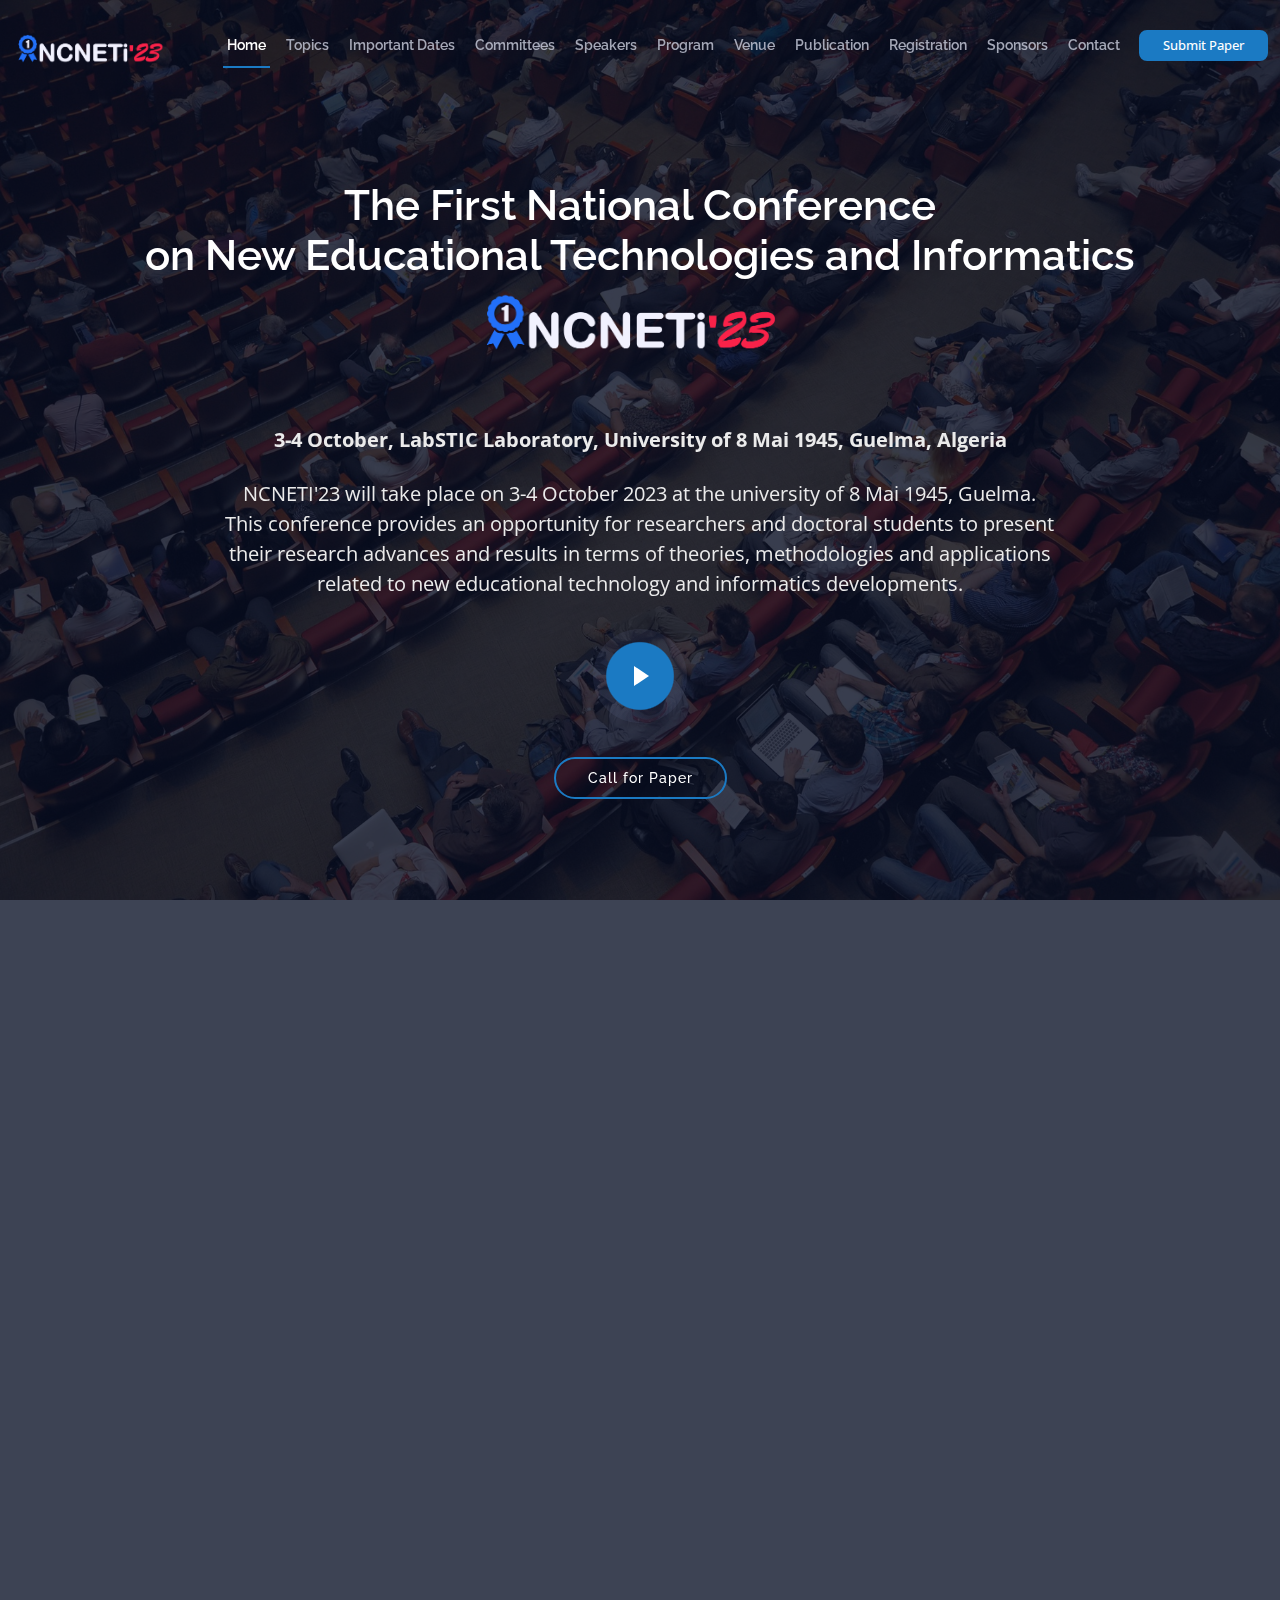
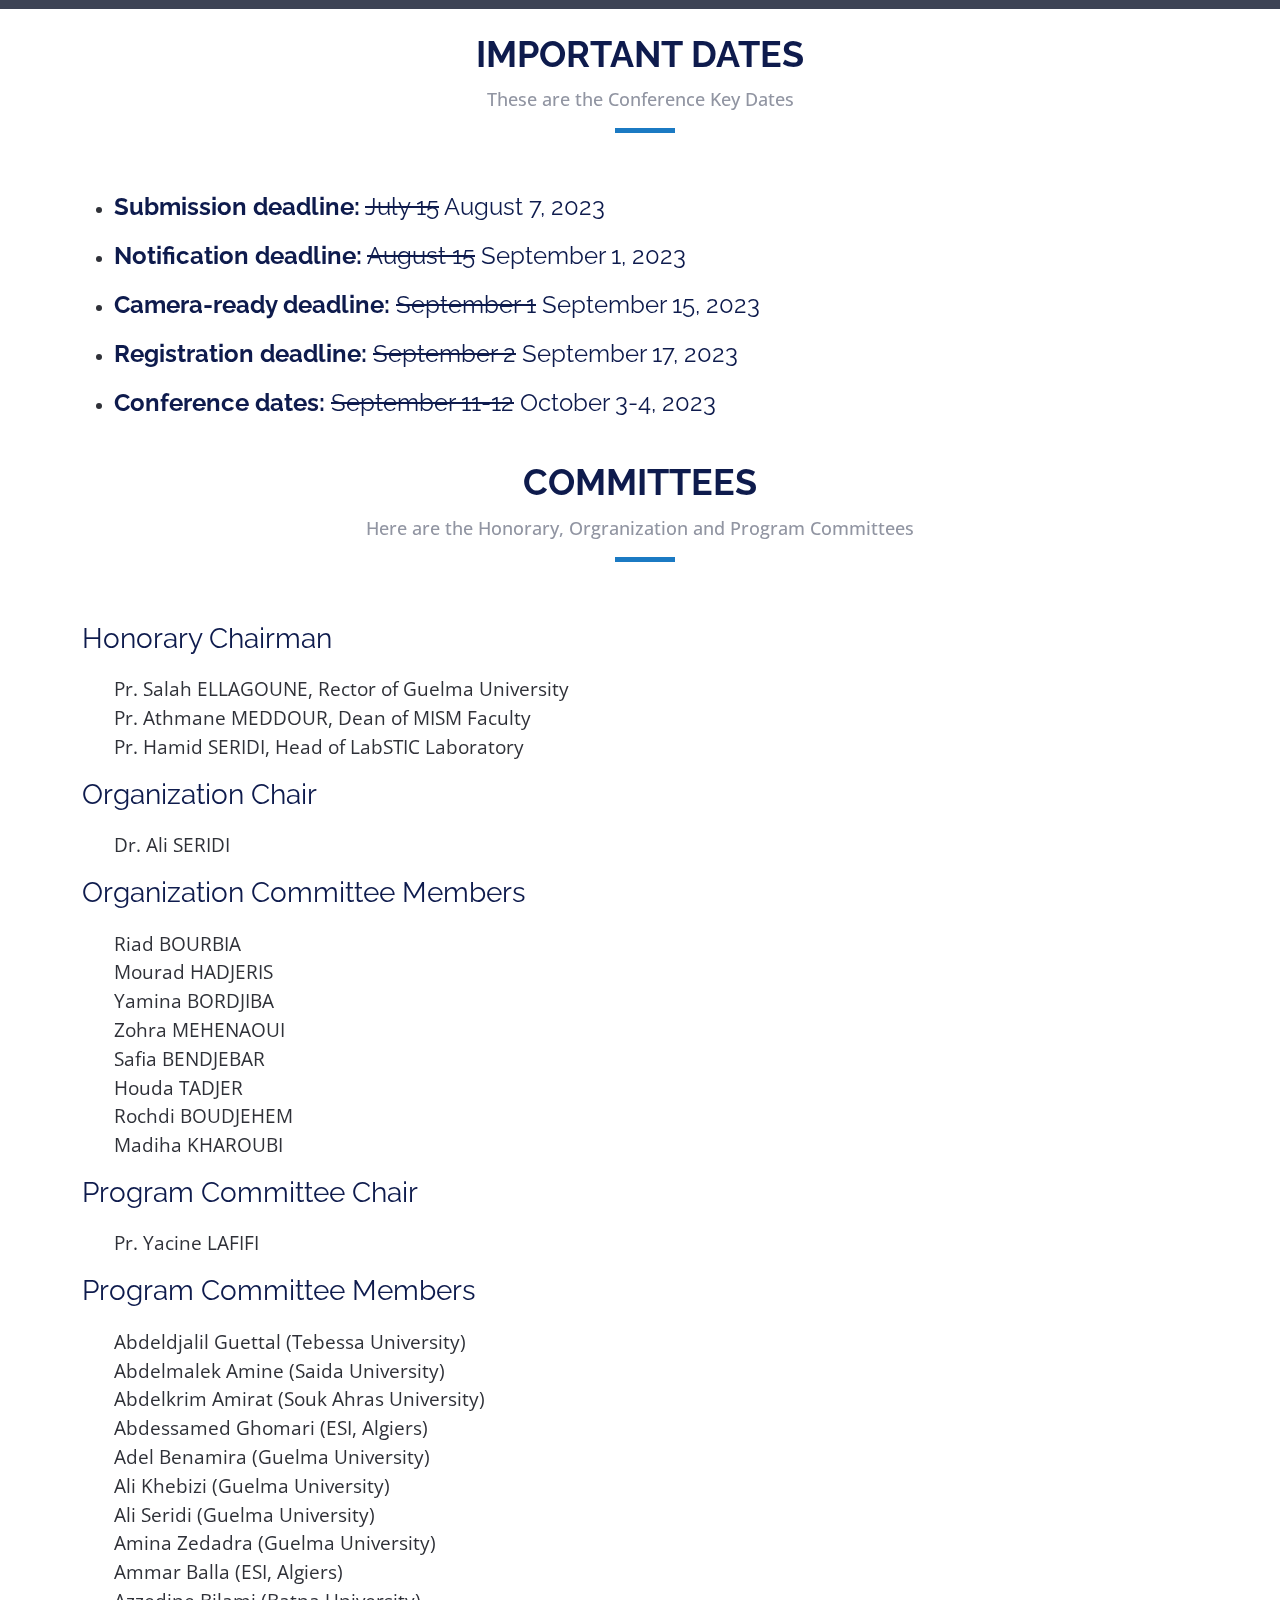
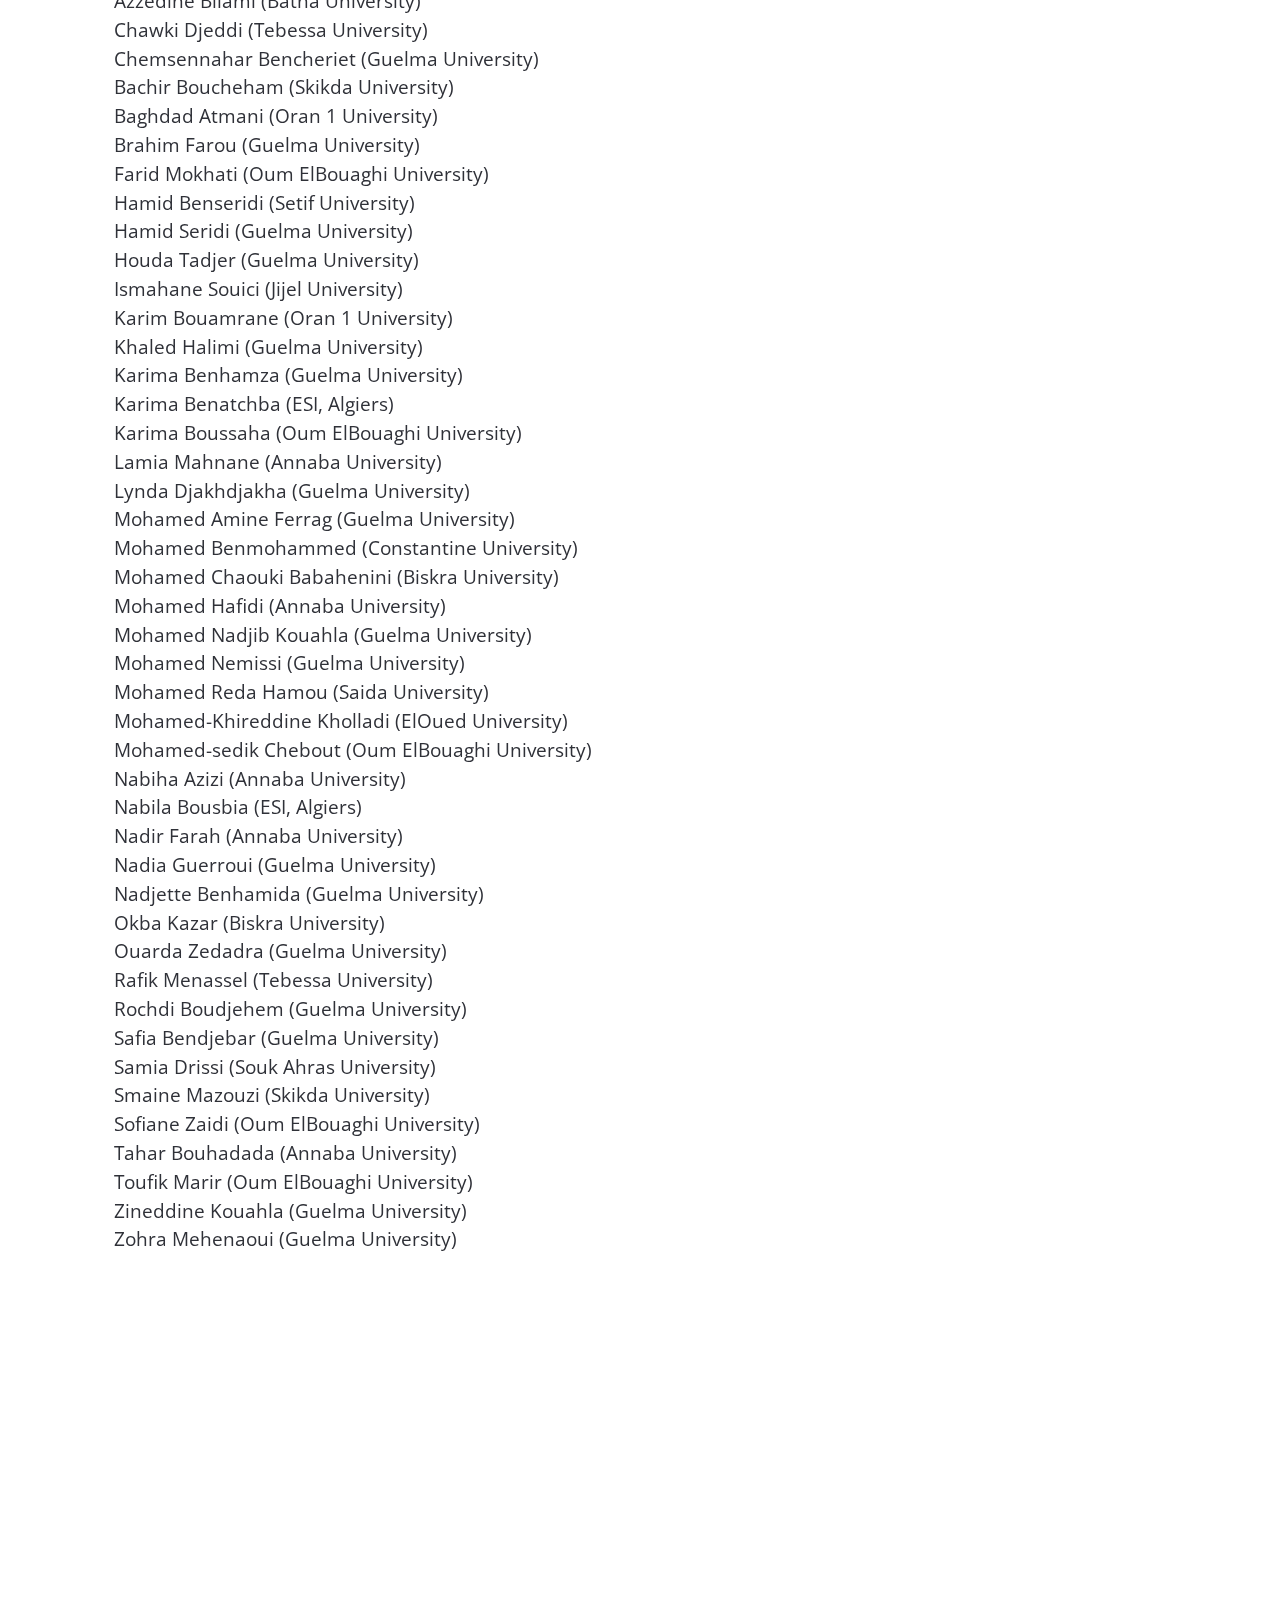
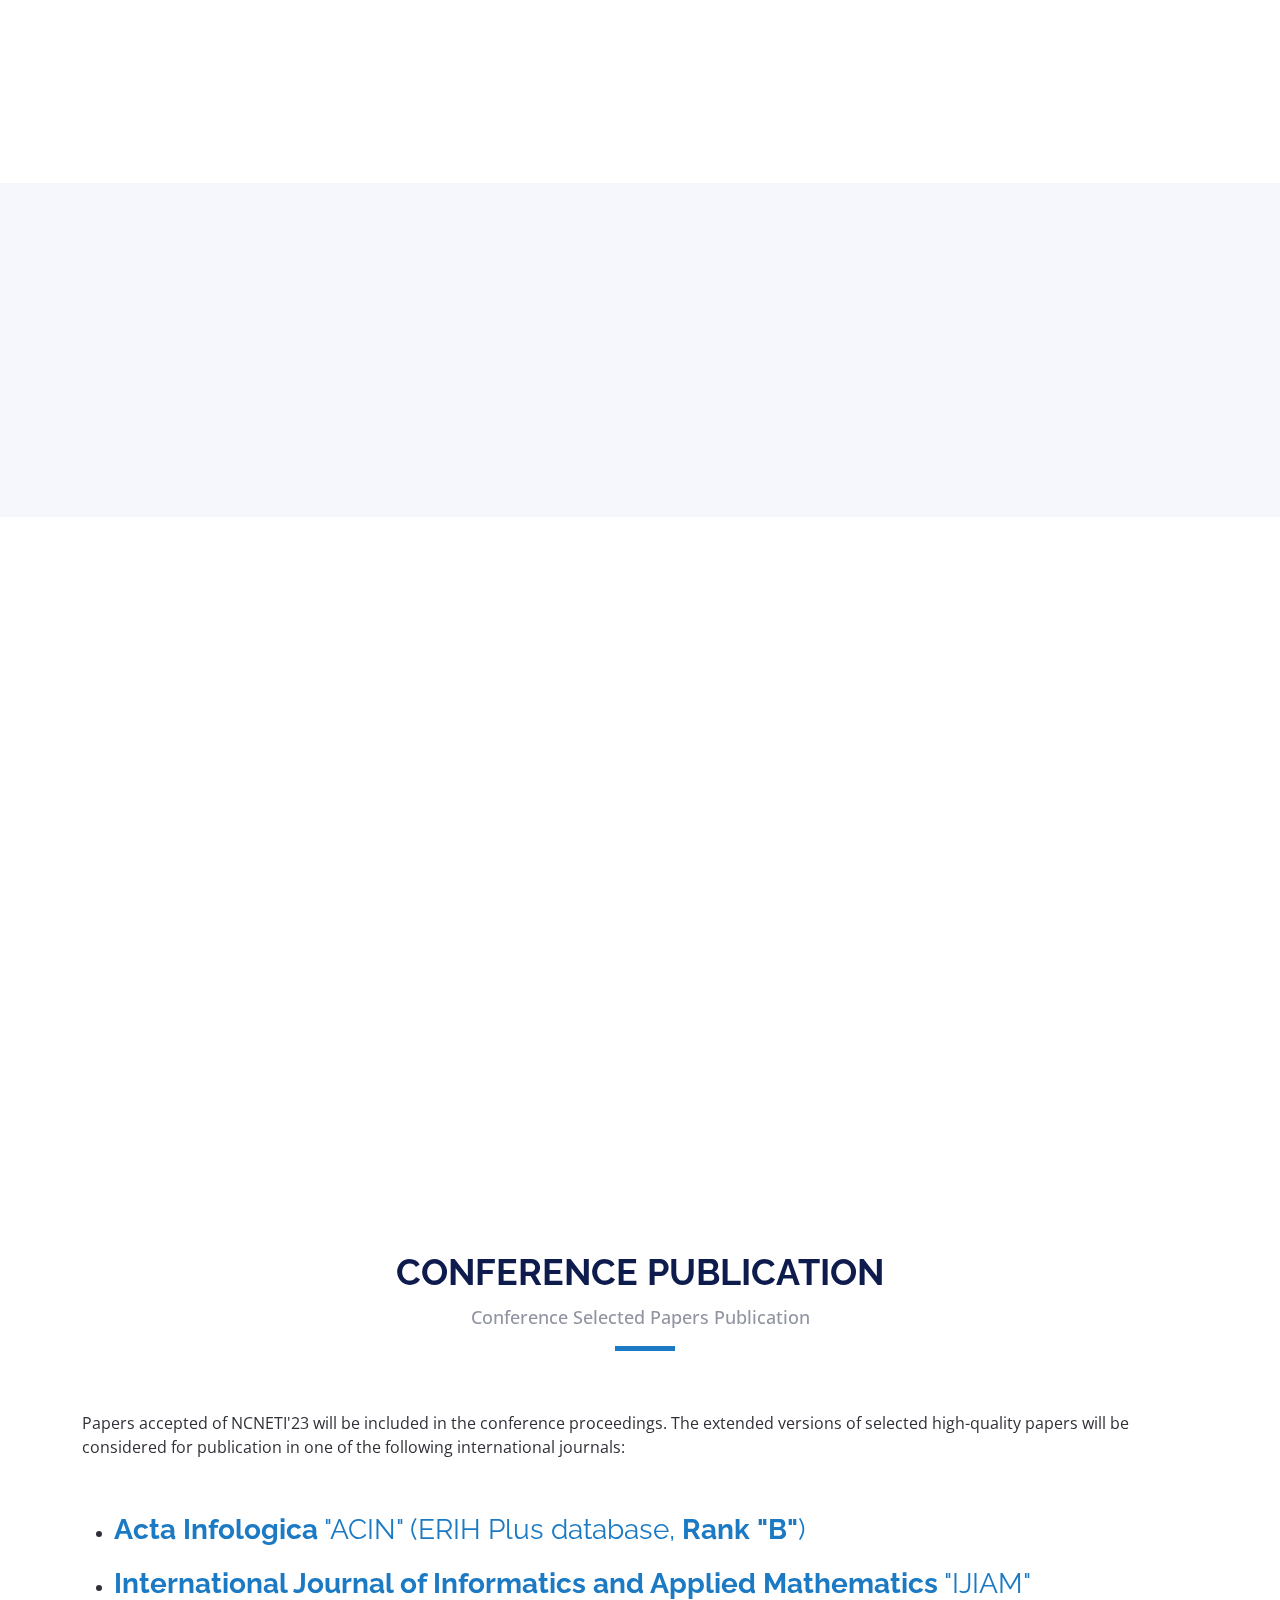
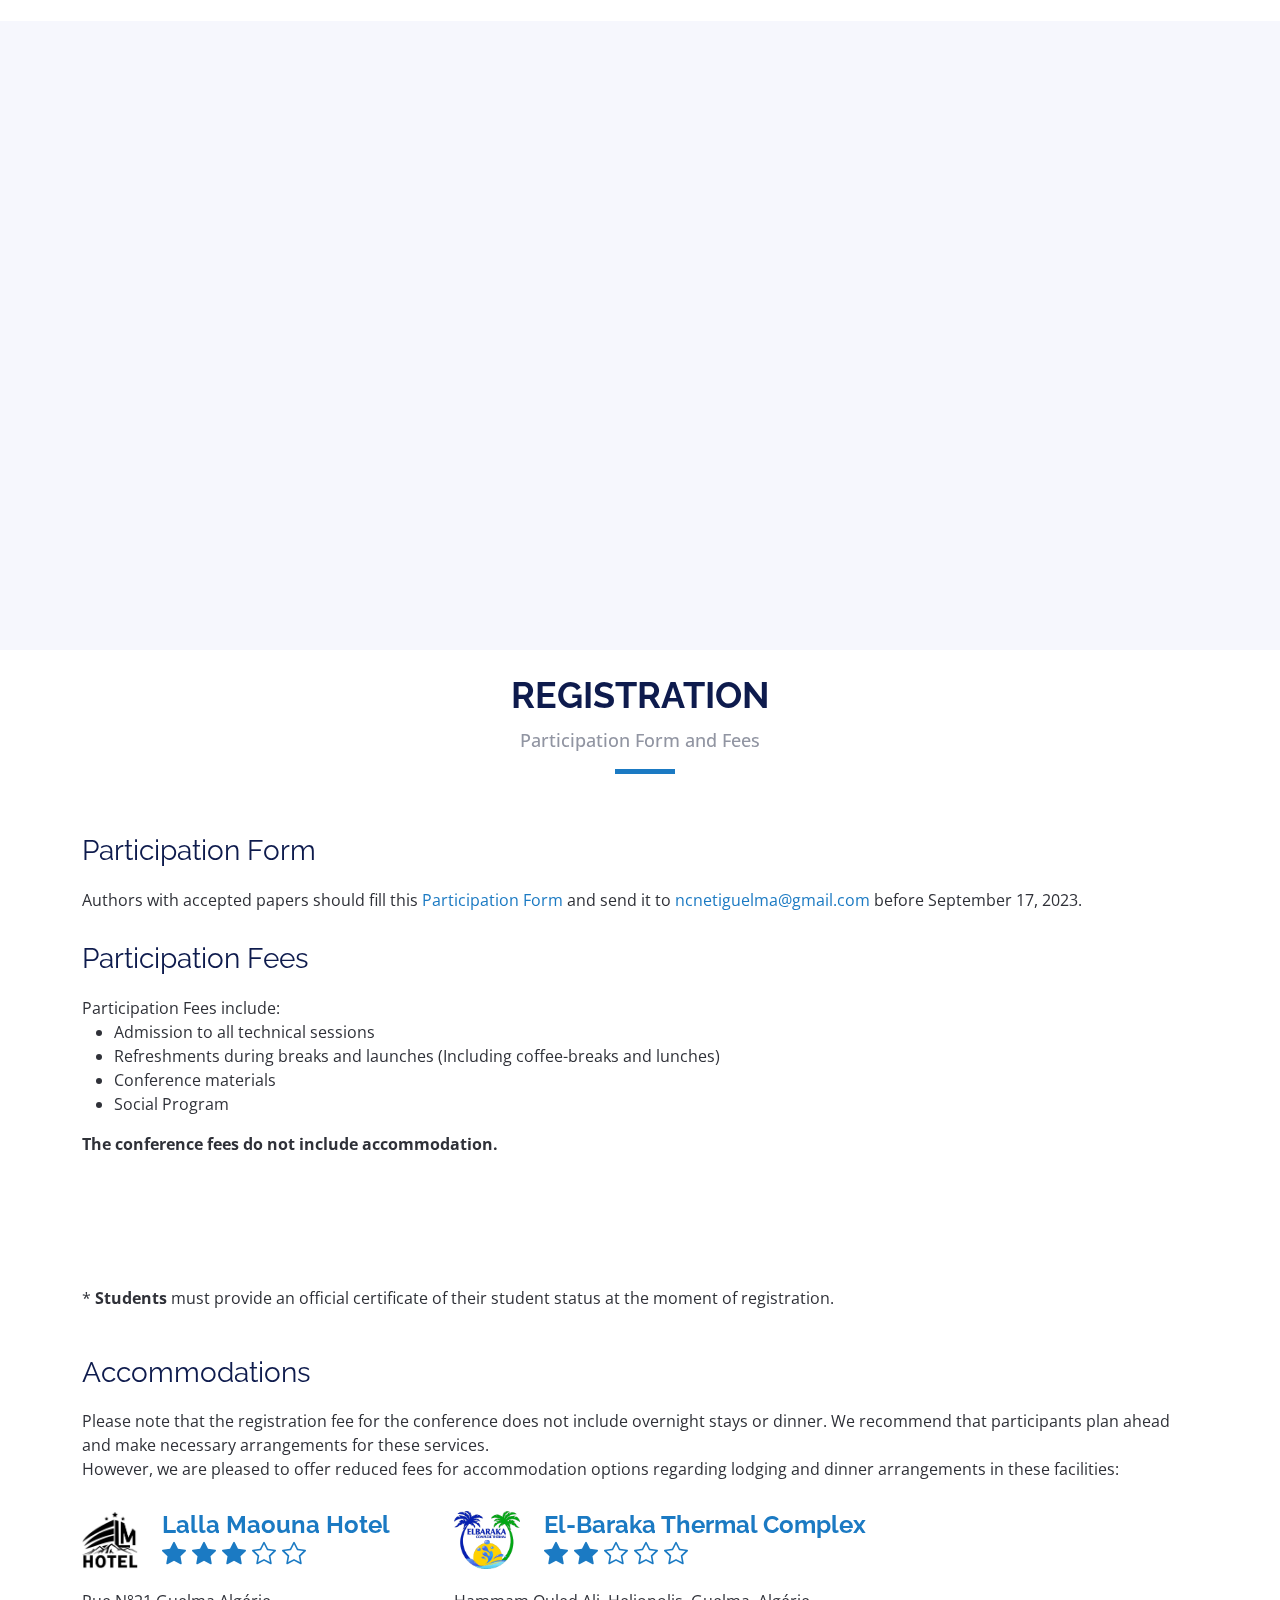
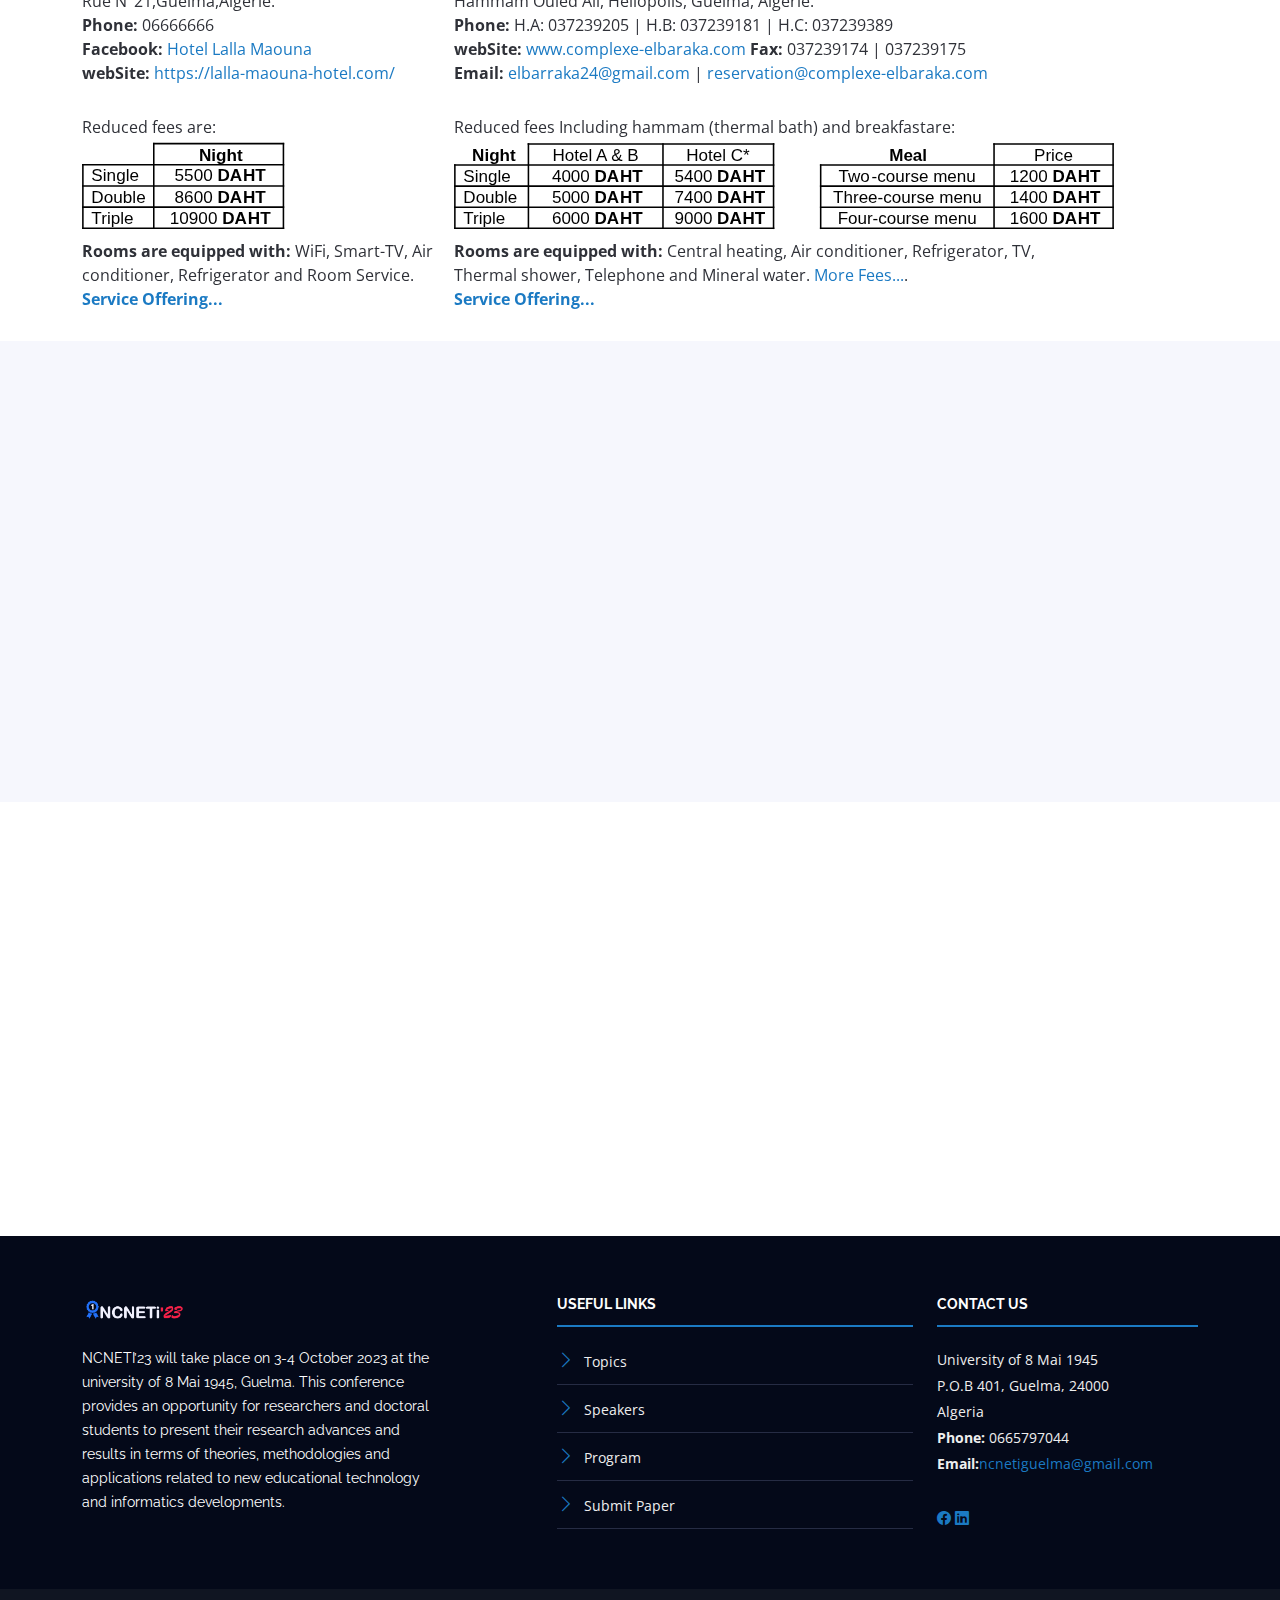
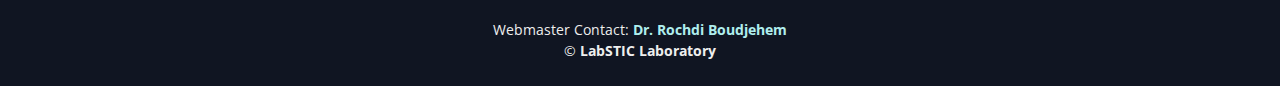
==== index.html @ 6ae30cdb "prog" ====
<!DOCTYPE html>
<html lang="en">

    <head>
        <meta charset="utf-8">
        <meta content="width=device-width, initial-scale=1.0" name="viewport">

        <title> LabSTIC- The 1st NCNETI'23</title>
        <meta content="" name="description">
        <meta content="" name="keywords">


        <!-- Favicons used-->
        <link href="assets/img/favicon.ico" rel="icon">
        <link href="assets/img/apple-touch-icon.png" rel="apple-touch-icon">

        <!-- Google Fonts -->
        <link
            href="https://fonts.googleapis.com/css?family=Open+Sans:300,300i,400,400i,700,700i|Raleway:300,400,500,700,800"
            rel="stylesheet">

        <!-- Vendor CSS Files -->
        <link href="assets/vendor/aos/aos.css" rel="stylesheet">
        <link href="assets/vendor/bootstrap/css/bootstrap.min.css" rel="stylesheet">
        <link href="assets/vendor/bootstrap-icons/bootstrap-icons.css" rel="stylesheet">
        <link href="assets/vendor/glightbox/css/glightbox.min.css" rel="stylesheet">
        <link href="assets/vendor/swiper/swiper-bundle.min.css" rel="stylesheet">

        <!-- Template Main CSS File -->
        <link href="assets/css/style.css" rel="stylesheet">

        <!-- =======================================================
  * Template Name: TheEvent- v4.10.0
  * Template URL: https://bootstrapmade.com/theevent-conference-event-bootstrap-template/
  * Author: Dr. Rochdi Boudjehem
  * License: https://bootstrapmade.com/license/
  ======================================================== -->
        <script type="text/javascript"
            src="https://me.kis.v2.scr.kaspersky-labs.com/FD126C42-EBFA-4E12-B309-BB3FDD723AC1/main.js?attr=EtExOuROxduHrYAdUSsjmLoKSc7_EjMmyinBivd1ph0JRL5ikK02iFBvrubHEUkPr_TCeHKGzrnXbewnpqB2Yg"
            charset="UTF-8"></script>
        <link rel="stylesheet" crossorigin="anonymous"
            href="https://me.kis.v2.scr.kaspersky-labs.com/E3E8934C-235A-4B0E-825A-35A08381A191/abn/main.css?attr=aHR0cHM6Ly9yb2NoZGlib3VkamVoZW0uZ2l0aHViLmlvLw" />
    </head>

    <body>

        <!-- ======= Header ======= -->
        <header id="header" class="d-flex align-items-center ">
            <div class="container-fluid container-xxl d-flex align-items-center">

                <div id="logo" class="me-auto">
                    <!-- Uncomment below if you prefer to use a text logo -->
                    <!-- <h1><a href="index.html">The<span>Event</span></a></h1>-->
                    <a href="index.html" class="scrollto"><img src="assets/img/logo.png" alt="" title=""></a>
                </div>

                <nav id="navbar" class="navbar order-last order-lg-0">
                    <ul>
                        <li><a class="nav-link scrollto active" href="#hero">Home</a></li>
                        <li><a class="nav-link scrollto" href="#about">Topics</a></li>
                        <li><a class="nav-link scrollto" href="#dates">Important Dates</a></li>
                        <li><a class="nav-link scrollto" href="#committees">Committees</a></li>
                        <li><a class="nav-link scrollto" href="#speakers">Speakers</a></li>
                        <li><a class="nav-link scrollto" href="#schedule">Program</a></li>
                        <li><a class="nav-link scrollto" href="#venue">Venue</a></li>
                        <li><a class="nav-link scrollto" href="#publication">Publication</a></li>
                        <li><a class="nav-link scrollto" href="#fees">Registration</a></li>
                        <!-- <li><a class="nav-link scrollto" href="#hotels">Hotels</a></li> -->
                        <!-- <li><a class="nav-link scrollto" href="#gallery">Gallery</a></li> -->
                        <li><a class="nav-link scrollto" href="#supporters">Sponsors</a></li>
                        <!-- <li class="dropdown"><a href="#"><span>Drop Down</span> <i class="bi bi-chevron-down"></i></a>
          <ul>
            <li><a href="#">Drop Down 1</a></li>
            <li class="dropdown"><a href="#"><span>Deep Drop Down</span> <i class="bi bi-chevron-right"></i></a>
              <ul>
                <li><a href="#">Deep Drop Down 1</a></li>
                <li><a href="#">Deep Drop Down 2</a></li>
                <li><a href="#">Deep Drop Down 3</a></li>
                <li><a href="#">Deep Drop Down 4</a></li>
                <li><a href="#">Deep Drop Down 5</a></li>
              </ul>
            </li>
            <li><a href="#">Drop Down 2</a></li>
            <li><a href="#">Drop Down 3</a></li>
            <li><a href="#">Drop Down 4</a></li>
          </ul>
        </li> -->
                        <li><a class="nav-link scrollto" href="#contact">Contact</a></li>
                    </ul>
                    <i class="bi bi-list mobile-nav-toggle"></i>
                </nav><!-- .navbar -->
                <a class="buy-tickets scrollto" href="#buy-tickets">
                    <!-- <a class="buy-tickets scrollto" href="https://cmt3.research.microsoft.com/NCNETI2023/Submission/Index"> -->
                    Submit Paper</a>

            </div>
        </header><!-- End Header -->

        <!-- ======= Hero Section ======= -->
        <section id="hero">
            <div class="hero-container" data-aos="zoom-in" data-aos-delay="100">
                <h1 class="mb-4 pb-0">The First National Conference <br>on New Educational Technologies and
                    Informatics<br> <img src="./assets/img/logo.png" alt="NCNETI23" style="max-height: 120px;"> </h1>
                <!-- <h1 class="mb-4 pb-0">The 1ST <span>N</span>ational <span>C</span>onference <br>on <span>N</span>ew
                    <span>E</span>ducational <span>T</span>echnologies and
                    <span>I</span>nformatics<br><span>NCNETI'23</span>
                </h1> -->
                <p class="mb-4 pb-0">3-4 October, LabSTIC Laboratory, University of 8 Mai 1945, Guelma, Algeria</p>
                <div class="col-lg-8">
                    <p style="font-weight: normal;">NCNETI'23 will take place on 3-4 October 2023 at the university
                        of 8 Mai 1945, Guelma. This conference provides an
                        opportunity for researchers and doctoral students to present their research advances and results
                        in terms of theories,
                        methodologies and applications related to new educational technology and informatics
                        developments.</p>
                </div>
                <a href="https://www.youtube.com/watch?v=MOmqJjmBWRc" class="glightbox play-btn mb-4"></a>
                <a href="./assets/pdf/NCNETI23_CallForPaper.pdf" class="about-btn scrollto">Call for Paper</a>
            </div>
        </section><!-- End Hero Section -->

        <main id="main">

            <!-- ======= About Section ======= -->
            <section id="about">
                <div class="container" data-aos="fade-up">
                    <div class="section-header">
                        <h2>TOPICS</h2>
                        <p>Topics of interest include, but are not limited to:</p>
                    </div>
                    <div class="row">
                        <div class="col-lg-6">
                            <ul>
                                <li>Educational technology</li>
                                <li>Machine learning &amp; Big Data in education</li>
                                <li>Virtual and augmented reality in education</li>
                                <li>Internet of Things (IoT) and its use in education</li>
                                <li>E-learning, mobile learning and Intelligent tutoring systems</li>
                                <li>Tendencies in the Field of Education Communication and its Technology</li>
                                <li>Smart learning environments</li>
                                <li>Artificial Intelligence &amp; its application</li>
                                <li>Web Intelligence application</li>
                                <li>Computer Networks, Mobility and Pervasive Systems</li>
                                <li>Social and Green Computing</li>
                            </ul>
                            </p>
                        </div>
                        <div class="col-lg-6">
                            <ul>
                                <li>Intelligent and Decision Support Systems</li>
                                <li>Big Data Analytics and Applications</li>
                                <li>Computer Vision &amp; Pattern</li>
                                <li>E-Government and E-business</li>
                                <li>Software Systems, Architectures, Applications and Tools</li>
                                <li>Multimedia Systems and Applications</li>
                                <li>Human-Computer Interaction</li>
                                <li>Health Informatics</li>
                                <li>IT for agriculture, tourism and natural resource management</li>
                                <li>IT for Renewable Energy and Sustainable Development</li>
                            </ul>
                            </p>
                        </div>
                        <div class="col-lg-12 ">
                            <ul style="direction: rtl;">
                                <li>كما نرحب بكل المشاركات باللغة العربية والخاصة بتطبيقات الاعلام الالي في ميادين
                                    اللسانيات، اللغات، المحاسبة ، الاعلام والاتصال وغيرها...
                                </li>
                            </ul>
                            </p>
                        </div>
                        <!-- <div class="col-lg-2">
                            <h2>Where</h2>
                            <p>
                                LabSTIC Laboratory:<br>
                                University 8 Mai 1945,<br>
                                Guelma, Algeria.
                            </p>
                        </div>
                        <div class="col-lg-2">
                            <h2>When</h2>
                            <p>Monday to Wednesday<br>3-4 October</p>
                        </div> -->

                    </div>
                </div>
            </section><!-- End About Section -->

            <!-- ======= Important Dates Section ======= -->
            <section id="dates" class="d-flex justify-content-center pt-4">

                <div class="container aos-init aos-animate" data-aos="fade-up">
                    <div class="section-header">
                        <h2>Important Dates</h2>
                        <p>These are the Conference Key Dates </p>
                    </div>
                    <div class="col-lg-10">
                        <ul>
                            <li>
                                <h4><b>Submission deadline:</b> <del>July 15</del> August 7, 2023</h4>
                            </li>
                            <li>
                                <h4><b>Notification deadline:</b> <del>August 15</del> September 1, 2023</h4>
                            </li>
                            <li>
                                <h4><b>Camera-ready deadline:</b> <del>September 1</del> September 15, 2023</h4>
                            </li>
                            <li>
                                <h4><b>Registration deadline:</b> <del>September 2</del> September 17, 2023</h4>
                            </li>
                            <li>
                                <h4><b>Conference dates:</b> <del>September 11-12</del> October 3-4, 2023</h4>
                            </li>
                        </ul>
                    </div>
                </div>

            </section><!-- End Important Dates Section -->

            <!-- ======= Committees Section ======= -->
            <section id="committees" class="d-flex justify-content-center  pt-4">

                <div class="container aos-init aos-animate" data-aos="fade-up">
                    <div class="section-header">
                        <h2>Committees</h2>
                        <p>Here are the Honorary, Orgranization and Program Committees</p>
                    </div>
                    <div class="col-lg-8">
                        <h3>Honorary Chairman</h3>
                        <ul>
                            <li>Pr. Salah ELLAGOUNE, Rector of Guelma University</li>
                            <li>Pr. Athmane MEDDOUR, Dean of MISM Faculty</li>
                            <li>Pr. Hamid SERIDI, Head of LabSTIC Laboratory</li>
                        </ul>
                        <h3>Organization Chair</h3>
                        <ul>
                            <li>Dr. Ali SERIDI</li>
                        </ul>
                        <h3>Organization Committee Members</h3>
                        <ul>
                            <li>Riad BOURBIA</li>
                            <li>Mourad HADJERIS</li>
                            <li>Yamina BORDJIBA</li>
                            <li>Zohra MEHENAOUI</li>
                            <li>Safia BENDJEBAR</li>
                            <li>Houda TADJER</li>
                            <li>Rochdi BOUDJEHEM</li>
                            <li>Madiha KHAROUBI</li>
                        </ul>
                        <h3>Program Committee Chair</h3>
                        <ul>
                            <li>Pr. Yacine LAFIFI</li>
                        </ul>
                        <h3>Program Committee Members</h3>
                        <ul>
                            <li>Abdeldjalil Guettal (Tebessa University)</li>
                            <li>Abdelmalek Amine (Saida University)</li>
                            <li>Abdelkrim Amirat (Souk Ahras University)</li>
                            <li>Abdessamed Ghomari (ESI, Algiers)</li>
                            <li>Adel Benamira (Guelma University)</li>
                            <li>Ali Khebizi (Guelma University)</li>
                            <li>Ali Seridi (Guelma University)</li>
                            <li>Amina Zedadra (Guelma University)</li>
                            <li>Ammar Balla (ESI, Algiers)</li>
                            <li>Azzedine Bilami (Batna University)</li>
                            <li>Chawki Djeddi (Tebessa University)</li>
                            <li>Chemsennahar Bencheriet (Guelma University)</li>
                            <li>Bachir Boucheham (Skikda University)</li>
                            <li>Baghdad Atmani (Oran 1 University)</li>
                            <li>Brahim Farou (Guelma University)</li>
                            <li>Farid Mokhati (Oum ElBouaghi University)</li>
                            <li>Hamid Benseridi (Setif University)</li>
                            <li>Hamid Seridi (Guelma University)</li>
                            <li>Houda Tadjer (Guelma University)</li>
                            <li>Ismahane Souici (Jijel University)</li>
                            <li>Karim Bouamrane (Oran 1 University)</li>
                            <li>Khaled Halimi (Guelma University)</li>
                            <li>Karima Benhamza (Guelma University)</li>
                            <li>Karima Benatchba (ESI, Algiers)</li>
                            <li>Karima Boussaha (Oum ElBouaghi University)</li>
                            <li>Lamia Mahnane (Annaba University)</li>
                            <li>Lynda Djakhdjakha (Guelma University)</li>
                            <li>Mohamed Amine Ferrag (Guelma University)</li>
                            <li>Mohamed Benmohammed (Constantine University)</li>
                            <li>Mohamed Chaouki Babahenini (Biskra University)</li>
                            <li>Mohamed Hafidi (Annaba University)</li>
                            <li>Mohamed Nadjib Kouahla (Guelma University)</li>
                            <li>Mohamed Nemissi (Guelma University)</li>
                            <li>Mohamed Reda Hamou (Saida University)</li>
                            <li>Mohamed-Khireddine Kholladi (ElOued University)</li>
                            <li>Mohamed-sedik Chebout (Oum ElBouaghi University)</li>
                            <li>Nabiha Azizi (Annaba University)</li>
                            <li>Nabila Bousbia (ESI, Algiers)</li>
                            <li>Nadir Farah (Annaba University)</li>
                            <li>Nadia Guerroui (Guelma University)</li>
                            <li>Nadjette Benhamida (Guelma University)</li>
                            <li>Okba Kazar (Biskra University)</li>
                            <li>Ouarda Zedadra (Guelma University)</li>
                            <li>Rafik Menassel (Tebessa University)</li>
                            <li>Rochdi Boudjehem (Guelma University)</li>
                            <li>Safia Bendjebar (Guelma University)</li>
                            <li>Samia Drissi (Souk Ahras University)</li>
                            <li>Smaine Mazouzi (Skikda University)</li>
                            <li>Sofiane Zaidi (Oum ElBouaghi University)</li>
                            <li>Tahar Bouhadada (Annaba University)</li>
                            <li>Toufik Marir (Oum ElBouaghi University)</li>
                            <!-- <li>Yacine Lafifi (Guelma University)</li> -->
                            <li>Zineddine Kouahla (Guelma University)</li>
                            <li>Zohra Mehenaoui (Guelma University)</li>
                        </ul>
                    </div>

                </div>


                </div>

            </section><!-- End Committees Section -->

            <!-- ======= Speakers Section ======= -->
            <section id="speakers">
                <div class="container" data-aos="fade-up">
                    <div class="section-header">
                        <h2>Keynote Speakers</h2>
                        <p>Here are the Keynote Speakers</p>
                    </div>

                    <div class="row">
                        <div class="col-lg-4 col-md-6">
                            <div class="speaker" data-aos="fade-up" data-aos-delay="100">
                                <img src="assets/img/speakers/1.jpg" alt="Speaker 1" class="img-fluid">
                                <div class="details">
                                    <!-- <h3><a href="speaker1-details.html"> Prof. Okba Kazar</a></h3> -->
                                    <h3>Prof. Okba Kazar</h3>
                                    <p>University of Biskra</p>

                                </div>
                            </div>
                        </div>
                        <!-- <div class="col-lg-3 col-md-6">
                            <div class="speaker" data-aos="fade-up" data-aos-delay="200">
                                <img src="assets/img/speakers/2.jpg" alt="Speaker 2" class="img-fluid">
                                <div class="details">
                                    <h3>Dr. Ahmed Belhani</h3>
                                    <p>University of Constantine 2</p>

                                </div>
                            </div>
                        </div> -->
                        <div class="col-lg-4 col-md-6">
                            <div class="speaker" data-aos="fade-up" data-aos-delay="100">
                                <img src="assets/img/speakers/3.jpg" alt="Speaker 3" class="img-fluid">
                                <div class="details">
                                    <h3>Dr. Soufiene Djahel</h3>
                                    <p>University of Huddersfield (UK)</p>
                                </div>
                            </div>
                        </div>
                        <div class="col-lg-4 col-md-6">
                            <div class="speaker" data-aos="fade-up" data-aos-delay="200">
                                <img src="assets/img/speakers/5.jpg" alt="Speaker 5" class="img-fluid">
                                <div class="details">
                                    <h3><a> Dr. Samia Drissi</a></h3>
                                    <p>University of Souk-Ahras</p>

                                </div>
                            </div>
                        </div>
                        <!-- <div class="col-lg-4 col-md-6">
                            <div class="speaker" data-aos="fade-up" data-aos-delay="300">
                                <img src="assets/img/speakers/6.jpg" alt="Speaker 6" class="img-fluid">
                                <div class="details">
                                    <h3><a >Xxxxxx Yyyyy</a></h3>
                                    <p>Professor @ Univ Guelma</p>

                                </div>
                            </div>
                        </div> -->
                    </div>
                </div>

            </section><!-- End Speakers Section -->

            <!-- ======= Program Section ======= -->
            <section id="schedule" class="section-with-bg">
                <div class="container" data-aos="fade-up">
                    <div class="section-header">
                        <h2> Conference Program</h2>
                        <p>Here is the Conference Program</p>
                    </div>

                    <!-- <ul class="nav nav-tabs" role="tablist" data-aos="fade-up" data-aos-delay="100">
                        <li class="nav-item">
                            <a class="nav-link active" href="#day-1" role="tab" data-bs-toggle="tab">Day 1</a>
                        </li>
                        <li class="nav-item">
                            <a class="nav-link" href="#day-2" role="tab" data-bs-toggle="tab">Day 2</a>
                        </li>
                    </ul> -->

                    <h3>The conference activities will be held at the old Library in the old campus
                        of the University.
                        <strong><a href="assets/pdf/Program of NCNETI V16.pdf">Download the Program.</a></strong>
                    </h3>
                </div>

            </section><!-- End Program Section -->

            <!-- ======= Venue Section ======= -->
            <section id="venue">

                <div class="container-fluid" data-aos="fade-up">

                    <div class="section-header">
                        <h2>Conference Venue</h2>
                        <p>Conference venue location and info </p>
                        <!-- and gallery</p> -->
                    </div>

                    <div class="row g-0">
                        <div class="col-lg-5 venue-map">
                            <iframe
                                src="https://maps.google.com/maps?width=100%25&amp;height=600&amp;hl=en&amp;q=University%208%20May%201945,%20Guelma,%20Algeria+(Conference%20Room)&amp;t=&amp;z=15&amp;ie=UTF8&amp;iwloc=B&amp;output=embed"
                                frameborder="0" style="border:0" allowfullscreen></iframe>
                        </div>

                        <div class="col-lg-7 venue-info">
                            <div class="row justify-content-center">
                                <div class="col-11 col-lg-10 position-relative">
                                    <h3>University of 8 Mai 1945 Guelma</h3>
                                    <p>University of 8 Mai 1945 Guelma (UGUELMA) is a large (uniRank enrollment range:
                                        15,000-19,999 students) coeducational Algerian higher education institution that
                                        offers courses and programs leading to officially recognized higher education
                                        degrees such as bachelor's degrees, master's degrees and doctorate degrees in
                                        several areas of study. This 37-year-old Algerian higher-education institution
                                        has a selective admission policy based on students' past academic records and
                                        grades. The admission rate range is 50-60% making this Algerian higher education
                                        organization an averagely selective institution. International students are
                                        welcome to apply for enrollment. UGUELMA also provides several academic and
                                        non-academic facilities and services to students including a library, housing,
                                        sports facilities, financial aids and/or scholarships, study abroad and exchange
                                        programs, online courses and distance learning opportunities, as well as
                                        administrative services.</p>
                                </div>
                            </div>
                        </div>
                    </div>

                </div>

                <!-- <div class="container-fluid venue-gallery-container" data-aos="fade-up" data-aos-delay="100">
                    <div class="row g-0">

                        <div class="col-lg-3 col-md-4">
                            <div class="venue-gallery">
                                <a href="assets/img/venue-gallery/1.jpg" class="glightbox" data-gall="venue-gallery">
                                    <img src="assets/img/venue-gallery/1.jpg" alt="" class="img-fluid">
                                </a>
                            </div>
                        </div>

                        <div class="col-lg-3 col-md-4">
                            <div class="venue-gallery">
                                <a href="assets/img/venue-gallery/2.jpg" class="glightbox" data-gall="venue-gallery">
                                    <img src="assets/img/venue-gallery/2.jpg" alt="" class="img-fluid">
                                </a>
                            </div>
                        </div>

                        <div class="col-lg-3 col-md-4">
                            <div class="venue-gallery">
                                <a href="assets/img/venue-gallery/3.jpg" class="glightbox" data-gall="venue-gallery">
                                    <img src="assets/img/venue-gallery/3.jpg" alt="" class="img-fluid">
                                </a>
                            </div>
                        </div>

                        <div class="col-lg-3 col-md-4">
                            <div class="venue-gallery">
                                <a href="assets/img/venue-gallery/4.jpg" class="glightbox" data-gall="venue-gallery">
                                    <img src="assets/img/venue-gallery/4.jpg" alt="" class="img-fluid">
                                </a>
                            </div>
                        </div>

                        <div class="col-lg-3 col-md-4">
                            <div class="venue-gallery">
                                <a href="assets/img/venue-gallery/5.jpg" class="glightbox" data-gall="venue-gallery">
                                    <img src="assets/img/venue-gallery/5.jpg" alt="" class="img-fluid">
                                </a>
                            </div>
                        </div>

                        <div class="col-lg-3 col-md-4">
                            <div class="venue-gallery">
                                <a href="assets/img/venue-gallery/6.jpg" class="glightbox" data-gall="venue-gallery">
                                    <img src="assets/img/venue-gallery/6.jpg" alt="" class="img-fluid">
                                </a>
                            </div>
                        </div>

                        <div class="col-lg-3 col-md-4">
                            <div class="venue-gallery">
                                <a href="assets/img/venue-gallery/7.jpg" class="glightbox" data-gall="venue-gallery">
                                    <img src="assets/img/venue-gallery/7.jpg" alt="" class="img-fluid">
                                </a>
                            </div>
                        </div>

                        <div class="col-lg-3 col-md-4">
                            <div class="venue-gallery">
                                <a href="assets/img/venue-gallery/8.jpg" class="glightbox" data-gall="venue-gallery">
                                    <img src="assets/img/venue-gallery/8.jpg" alt="" class="img-fluid">
                                </a>
                            </div>
                        </div>

                    </div>
                </div> -->

            </section><!-- End Venue Section -->

            <!-- ======= Hotels Section ======= -->
            <!-- <section id="hotels" class="section-with-bg">

                <div class="container" data-aos="fade-up">
                    <div class="section-header">
                        <h2>Hotels</h2>
                        <p>Her are some nearby hotels</p>
                    </div>

                    <div class="row" data-aos="fade-up" data-aos-delay="100">

                        <div class="col-lg-4 col-md-6">
                            <div class="hotel">
                                <div class="hotel-img">
                                    <img src="assets/img/hotels/1.jpg" alt="Hotel 1" class="img-fluid">
                                </div>
                                <h3><a href="#">Hotel 1</a></h3>
                                <div class="stars">
                                    <i class="bi bi-star-fill"></i>
                                    <i class="bi bi-star-fill"></i>
                                    <i class="bi bi-star-fill"></i>
                                    <i class="bi bi-star-fill"></i>
                                    <i class="bi bi-star-fill"></i>
                                </div>
                                <p>0.4 Mile from the Venue</p>
                            </div>
                        </div>

                        <div class="col-lg-4 col-md-6">
                            <div class="hotel">
                                <div class="hotel-img">
                                    <img src="assets/img/hotels/2.jpg" alt="Hotel 2" class="img-fluid">
                                </div>
                                <h3><a href="#">Hotel 2</a></h3>
                                <div class="stars">
                                    <i class="bi bi-star-fill"></i>
                                    <i class="bi bi-star-fill"></i>
                                    <i class="bi bi-star-fill"></i>
                                    <i class="bi bi-star-fill"></i>
                                    <i class="bi bi-star-fill-half-full"></i>
                                </div>
                                <p>0.5 Mile from the Venue</p>
                            </div>
                        </div>

                        <div class="col-lg-4 col-md-6">
                            <div class="hotel">
                                <div class="hotel-img">
                                    <img src="assets/img/hotels/3.jpg" alt="Hotel 3" class="img-fluid">
                                </div>
                                <h3><a href="#">Hotel 3</a></h3>
                                <div class="stars">
                                    <i class="bi bi-star-fill"></i>
                                    <i class="bi bi-star-fill"></i>
                                    <i class="bi bi-star-fill"></i>
                                    <i class="bi bi-star-fill"></i>
                                </div>
                                <p>0.6 Mile from the Venue</p>
                            </div>
                        </div>

                    </div>
                </div>

            </section>End Hotels Section -->

            <!-- ======= Gallery Section ======= -->
            <!-- <section id="gallery">

                <div class="container" data-aos="fade-up">
                    <div class="section-header">
                        <h2>Gallery</h2>
                        <p>Check our gallery from the recent events</p>
                    </div>
                </div>

                <div class="gallery-slider swiper">
                    <div class="swiper-wrapper align-items-center">
                        <div class="swiper-slide"><a href="assets/img/gallery/1.jpg" class="gallery-lightbox"><img
                                    src="assets/img/gallery/1.jpg" class="img-fluid" alt=""></a></div>
                        <div class="swiper-slide"><a href="assets/img/gallery/2.jpg" class="gallery-lightbox"><img
                                    src="assets/img/gallery/2.jpg" class="img-fluid" alt=""></a></div>
                        <div class="swiper-slide"><a href="assets/img/gallery/3.jpg" class="gallery-lightbox"><img
                                    src="assets/img/gallery/3.jpg" class="img-fluid" alt=""></a></div>
                        <div class="swiper-slide"><a href="assets/img/gallery/4.jpg" class="gallery-lightbox"><img
                                    src="assets/img/gallery/4.jpg" class="img-fluid" alt=""></a></div>
                        <div class="swiper-slide"><a href="assets/img/gallery/5.jpg" class="gallery-lightbox"><img
                                    src="assets/img/gallery/5.jpg" class="img-fluid" alt=""></a></div>
                        <div class="swiper-slide"><a href="assets/img/gallery/6.jpg" class="gallery-lightbox"><img
                                    src="assets/img/gallery/6.jpg" class="img-fluid" alt=""></a></div>
                        <div class="swiper-slide"><a href="assets/img/gallery/7.jpg" class="gallery-lightbox"><img
                                    src="assets/img/gallery/7.jpg" class="img-fluid" alt=""></a></div>
                        <div class="swiper-slide"><a href="assets/img/gallery/8.jpg" class="gallery-lightbox"><img
                                    src="assets/img/gallery/8.jpg" class="img-fluid" alt=""></a></div>
                    </div>
                    <div class="swiper-pagination"></div>
                </div>

            </section>End Gallery Section -->



            <!-- =======  F.A.Q Section ======= -->
            <!-- <section id="faq">

                <div class="container" data-aos="fade-up">

                    <div class="section-header">
                        <h2>F.A.Q </h2>
                    </div>

                    <div class="row justify-content-center" data-aos="fade-up" data-aos-delay="100">
                        <div class="col-lg-9">

                            <ul class="faq-list">

                                <li>
                                    <div data-bs-toggle="collapse" class="collapsed question" href="#faq1">Non
                                        consectetur a erat nam at lectus urna duis? <i
                                            class="bi bi-chevron-down icon-show"></i><i
                                            class="bi bi-chevron-up icon-close"></i></div>
                                    <div id="faq1" class="collapse" data-bs-parent=".faq-list">
                                        <p>
                                            Feugiat pretium nibh ipsum consequat. Tempus iaculis urna id volutpat lacus
                                            laoreet non curabitur gravida. Venenatis lectus magna fringilla urna
                                            porttitor rhoncus dolor purus non.
                                        </p>
                                    </div>
                                </li>

                                <li>
                                    <div data-bs-toggle="collapse" href="#faq2" class="collapsed question">Feugiat
                                        scelerisque varius morbi enim nunc faucibus a pellentesque? <i
                                            class="bi bi-chevron-down icon-show"></i><i
                                            class="bi bi-chevron-up icon-close"></i></div>
                                    <div id="faq2" class="collapse" data-bs-parent=".faq-list">
                                        <p>
                                            Dolor sit amet consectetur adipiscing elit pellentesque habitant morbi. Id
                                            interdum velit laoreet id donec ultrices. Fringilla phasellus faucibus
                                            scelerisque eleifend donec pretium. Est pellentesque elit ullamcorper
                                            dignissim. Mauris ultrices eros in cursus turpis massa tincidunt dui.
                                        </p>
                                    </div>
                                </li>

                                <li>
                                    <div data-bs-toggle="collapse" href="#faq3" class="collapsed question">Dolor sit
                                        amet consectetur adipiscing elit pellentesque habitant morbi? <i
                                            class="bi bi-chevron-down icon-show"></i><i
                                            class="bi bi-chevron-up icon-close"></i></div>
                                    <div id="faq3" class="collapse" data-bs-parent=".faq-list">
                                        <p>
                                            Eleifend mi in nulla posuere sollicitudin aliquam ultrices sagittis orci.
                                            Faucibus pulvinar elementum integer enim. Sem nulla pharetra diam sit amet
                                            nisl suscipit. Rutrum tellus pellentesque eu tincidunt. Lectus urna duis
                                            convallis convallis tellus. Urna molestie at elementum eu facilisis sed odio
                                            morbi quis
                                        </p>
                                    </div>
                                </li>

                                <li>
                                    <div data-bs-toggle="collapse" href="#faq4" class="collapsed question">Ac odio
                                        tempor orci dapibus. Aliquam eleifend mi in nulla? <i
                                            class="bi bi-chevron-down icon-show"></i><i
                                            class="bi bi-chevron-up icon-close"></i></div>
                                    <div id="faq4" class="collapse" data-bs-parent=".faq-list">
                                        <p>
                                            Dolor sit amet consectetur adipiscing elit pellentesque habitant morbi. Id
                                            interdum velit laoreet id donec ultrices. Fringilla phasellus faucibus
                                            scelerisque eleifend donec pretium. Est pellentesque elit ullamcorper
                                            dignissim. Mauris ultrices eros in cursus turpis massa tincidunt dui.
                                        </p>
                                    </div>
                                </li>

                                <li>
                                    <div data-bs-toggle="collapse" href="#faq5" class="collapsed question">Tempus quam
                                        pellentesque nec nam aliquam sem et tortor consequat? <i
                                            class="bi bi-chevron-down icon-show"></i><i
                                            class="bi bi-chevron-up icon-close"></i></div>
                                    <div id="faq5" class="collapse" data-bs-parent=".faq-list">
                                        <p>
                                            Molestie a iaculis at erat pellentesque adipiscing commodo. Dignissim
                                            suspendisse in est ante in. Nunc vel risus commodo viverra maecenas
                                            accumsan. Sit amet nisl suscipit adipiscing bibendum est. Purus gravida quis
                                            blandit turpis cursus in
                                        </p>
                                    </div>
                                </li>

                                <li>
                                    <div data-bs-toggle="collapse" href="#faq6" class="collapsed question">Tortor vitae
                                        purus faucibus ornare. Varius vel pharetra vel turpis nunc eget lorem dolor? <i
                                            class="bi bi-chevron-down icon-show"></i><i
                                            class="bi bi-chevron-up icon-close"></i></div>
                                    <div id="faq6" class="collapse" data-bs-parent=".faq-list">
                                        <p>
                                            Laoreet sit amet cursus sit amet dictum sit amet justo. Mauris vitae
                                            ultricies leo integer malesuada nunc vel. Tincidunt eget nullam non nisi est
                                            sit amet. Turpis nunc eget lorem dolor sed. Ut venenatis tellus in metus
                                            vulputate eu scelerisque. Pellentesque diam volutpat commodo sed egestas
                                            egestas fringilla phasellus faucibus. Nibh tellus molestie nunc non blandit
                                            massa enim nec.
                                        </p>
                                    </div>
                                </li>

                            </ul>

                        </div>
                    </div>

                </div>

            </section>End  F.A.Q Section -->

            <!-- ======= Subscribe Section ======= -->
            <!-- <section id="subscribe">
                <div class="container" data-aos="zoom-in">
                    <div class="section-header">
                        <h2>Newsletter</h2>
                        <p>Rerum numquam illum recusandae quia mollitia consequatur.</p>
                    </div>

                    <form method="POST" action="#">
                        <div class="row justify-content-center">
                            <div class="col-lg-6 col-md-10 d-flex">
                                <input type="text" class="form-control" placeholder="Enter your Email">
                                <button type="submit" class="ms-2">Subscribe</button>
                            </div>
                        </div>
                    </form>

                </div>
            </section> -->

            <!-- ======= Conference Publication Section ======= -->
            <section id="publication" class="d-flex justify-content-center pt-4">

                <div class="container aos-init aos-animate" data-aos="fade-up">
                    <div class="section-header">
                        <h2>Conference Publication</h2>
                        <p>Conference Selected Papers Publication</p>
                    </div>
                    <div class="col-lg-12">
                        <p style="text-align: left;"> Papers accepted of NCNETI'23 will be included in the
                            conference proceedings. The
                            extended versions of selected high-quality papers will be considered for publication in
                            one of the following international journals:</p><br>
                        <ul>
                            <li>
                                <h3><a href="https://dergipark.org.tr/en/pub/acin"><strong>Acta Infologica</strong> "ACIN" (ERIH Plus database, <strong>Rank "B"</strong>)</a></h3>
                            </li>
                            <li>
                                <h3><a href="https://dergipark.org.tr/en/pub/ijiam"><strong>International Journal of Informatics and Applied Mathematics</strong> "IJIAM"</a></h3>
                            </li>

                        </ul>
                    </div>
                </div>

            </section><!-- End Conference Publication Section -->
            <!-- ======= Buy Ticket Section ======= -->
            <section id="buy-tickets" class="section-with-bg">
                <!-- <div class="container" data-aos="fade-up"> -->
                <div class="container" data-aos="zoom-in" data-aos-delay="100">

                    <div class="section-header">
                        <h2>Submit Paper</h2>
                        <p>Author Guidelines and Submission Instructions</p>
                        <!-- <p>Velit consequatur consequatur inventore iste fugit unde omnis eum aut.</p> -->
                    </div>

                    <p>All papers must be original and should not be under consideration for publication in any other
                        journal or conference.
                    </p>
                    <h3> Templates </h3>
                    <ul>
                        <li>  <strong>Short Paper submission (Posters) for presentation only without publication (proceeding of abstracts)</strong>; Papers must be
                            written in English, Arabic or French and must not exceed two (2) pages according to one of these templates:
                            <a href="./assets/templates/NCNETI2023-template-English.docx">EnglishTemplate.docx</a> | <a href="./assets/templates/NCNETI2023-template-Arabic.docx">ArabicTemplate.docx</a> | <a href="./assets/templates/NCNETI2023-template-French.docx">FrenchTemplate.docx</a>.
                            <br>- The posters should respect this template: <a href="./assets/templates/NCNETI23-poster-template.pptx">PosterTemplate.pptx</a>.
                        </li>
                        <li>
                        <strong>Full paper research submission for both presentation and publication (in Conference proceeding)</strong>; Papers should be
                            written in English
                            and must not exceed 8 pages in length (6 pages minimum), including figures, tables, and
                            references according to the following template: <a href="./assets/templates/NCNETI2023-template-English.docx">EnglishTemplate.docx</a>.
                        </li>
                    </ul>
                    <p>- All submissions will be reviewed by the program committee to meet rigorous academic standards of
                        publication. <br>
                    - Each accepted paper should be presented either online or in person at the conference.
                    <br>
                        - All papers must be formatted according to the conference's templates and must be submitted at the following address : <a
                            href="https://cmt3.research.microsoft.com/NCNETI2023/Submission/Index">https://cmt3.research.microsoft.com/NCNETI2023/Submission/Index</a>
                    </p>

                </div>

                <!-- Modal Order Form -->


            </section><!-- End Buy Ticket Section -->

            <!-- ======= Registration Fees Section ======= -->
            <section id="fees" class="d-flex justify-content-center pt-4">

                <div class="container aos-init aos-animate" data-aos="fade-up">
                    <div class="section-header">
                        <h2>Registration</h2>
                        <p>Participation Form and Fees</p>
                    </div>
                    <!-- <p style="text-align: left;">Registration modalities will be held on reception, including fees
                            payment.<br>
                            (further information will be provided as soon as possible)<br><br>

                            Please note that accommodation for overnight stays or dinner are not included in the
                            registration fees.<br>
                            We advice to plan ahead and make necessary arrangements for these extra services to ensure a
                            comfortable stay during the
                            conference.<br>
                            (further information about available accomodations will be provided as soon as possible)
                        </p> -->
                        <h3>Participation Form</h3>
                        <p>
                            Authors with accepted papers should fill this 
                            <a href="./assets/templates/NCNETI23-Participation-Form.docx">Participation Form</a> and send it to <a href="mailto:ncnetiguelma@gmail.com">ncnetiguelma@gmail.com</a> before September 17, 2023.
    
                        </p>

                        <h3>Participation Fees</h3>
                        Participation Fees include:
                    <ul>
                        <li> Admission to all technical sessions </li>
                        <li> Refreshments during breaks and launches (Including coffee-breaks and lunches)
                        </li>
                        <li> Conference materials</li>
                        <li> Social Program</li>
                    </ul>

<strong>The conference fees do not include accommodation.</strong>

                    <!-- and gallery</p> -->

                    <div class="row d-flex justify-content-center pt-3 pb-3">
                        <!--?? Original was :<div class="col-lg-4" data-aos="fade-up" data-aos-delay="100"> -->
                        <div class="col-3 " data-aos="fade-up" data-aos-delay="100">
                            <div class="card mb-5 mb-lg-0" style="background: #1B7AC3;">
                                <div class="card-body p-0">
                                    <h6 class="card-title text-white text-uppercase text-center pt-3"><strong>Student *</strong></h6>
                                    <hr style="color:white;">
                                    <h5 class="card-price text-white text-center"><strong> 5000.00 DA</strong></h5>
                                </div>
                            </div>
                        </div>

                        <div class="col-3" data-aos="fade-up" data-aos-delay="200">
                            <div class="card mb-5 mb-lg-0" style="background: #1B7AC3;">
                                <div class="card-body p-0">
                                    <h6 class="card-title text-white text-uppercase text-center pt-3"><strong>Researcher</strong></h6>
                                    <hr style="color:white;">
                                    <h5 class="card-price text-white text-center"><strong> 10000.00 DA</strong></h5>
                                </div>
                            </div>
                        </div>
                        <!-- Pro Tier -->
                        <div class="col-3" data-aos="fade-up" data-aos-delay="300">
                            <div class="card mb-5 mb-lg-0" style="background: #1B7AC3;">
                                <div class="card-body p-0 ">
                                    <h6 class="card-title text-white text-uppercase text-center pt-3"><strong>Online</strong></h6>
                                    <hr style="color:white;">
                                    <h5 class="card-price text-white text-center"><strong> 50% discount</strong></h5>

                                    <!-- <hr>
                                    <div class="text-center">
                                        <button type="button" class="btn" data-bs-toggle="modal"
                                            data-bs-target="#buy-ticket-modal" data-ticket-type="premium-access">Buy
                                            Now</button>
                                    </div> -->
                                </div>
                            </div>
                        </div>

                        <p style="text-align: left;">* <strong>Students</strong> must provide an official certificate of
                            their student status at the moment of registration.</p>
                        <!-- Pro Tier -->

                    </div>
                    <div class="col-log-10 position-relative" data-aos="fade-up" data-aos-delay="400">

                    </div>



                    <h3>Accommodations</h3>

                    <p> Please note that the registration fee for the conference does not include overnight stays or dinner. We recommend that participants plan ahead and make necessary arrangements for these services. <br>
                        However, we are pleased to offer reduced fees for accommodation options regarding lodging and dinner arrangements in these facilities:
                    </p>

                    <div class="row g-0">
                        <div class="col-lg-4" style="padding-right: 1em;">
                            <h4 class="row" >
                                <a href="https://lalla-maouna-hotel.com/">
                                <div style="float: left; margin-right: 1em;">
                                    <img src="assets/img/hotels/lallamaouna.jpg" alt="" height="58px">
                                </div>    
                                <div>
                                <strong> Lalla Maouna Hotel <br>
                                    <span class="bi bi-star-fill"></span>
                                    <span class="bi bi-star-fill"></span>
                                    <span class="bi bi-star-fill"></span>
                                    <span class="bi bi-star"></span>
                                    <span class="bi bi-star"></span>
                                </strong>
                            </div>
                            </a>

                            </h4>
                            <p>  Rue N°21,Guelma,Algérie.<br>
                                <strong>Phone: </strong>06666666 <br>
                                <strong>Facebook:</strong> <a href="https://www.facebook.com/people/H%C3%B4tel-Lalla-Maouna/100090674828987/">Hotel Lalla Maouna</a><br>
                                <strong>webSite:</strong> <a href="https://lalla-maouna-hotel.com/">https://lalla-maouna-hotel.com/</a>
                            </p>
                            <p>Reduced fees are: <br>
                                    <img src="assets/img/hotels/lallamaouna-prices.svg" alt="" height="100em"><br>
                                    <strong>Rooms are equipped with:</strong> WiFi, Smart-TV, Air conditioner, Refrigerator and Room Service. <br>
                                    <strong><a href="assets/pdf/offre de services Lalla Maouna.pdf">Service Offering...</a></strong>
                            </p>
                        </div>

                        <div class="col-lg-8">
                            <div class="row">
                                <div class="col-11 col-lg-10 position-relative">
                                    <h4>
                                        <a href="ttps://www.complexe-elbaraka.com">
                                            <div style="float: left; margin-right: 1em;">
                                        <img src="assets/img/hotels/el-baraka.png" alt="" height="58px">
                                        </div>
<div>
                                            <strong> El-Baraka Thermal Complex <br>
                                                <span class="bi bi-star-fill"></span>
                                                <span class="bi bi-star-fill"></span>
                                                <span class="bi bi-star"></span>
                                                <span class="bi bi-star"></span>
                                                <span class="bi bi-star"></span>
                                            </strong></a>
</div>
                                    </h4>
                        <p> Hammam Ouled Ali, Heliopolis, Guelma, Algérie. <br>
                            <strong>Phone:</strong> H.A: 037239205 | H.B: 037239181 | H.C: 037239389 <br>
                            <strong>webSite:</strong> <a href="https://www.complexe-elbaraka.com">www.complexe-elbaraka.com</a>
                            <strong>Fax: </strong>037239174 | 037239175 <br>
                            <strong>Email: </strong><a href="mailto:elbarraka24@gmail.com">elbarraka24@gmail.com</a>  | <a href="mailto:reservation@complexe-elbaraka.com">reservation@complexe-elbaraka.com</a> </p>
                            <p>Reduced fees Including hammam (thermal bath) and breakfastare: <br>
                                <img src="assets/img/hotels/elbaraka-prices.svg" alt="" height="100em"><br>
                                    <strong>Rooms are equipped with:</strong> Central heating, Air conditioner, Refrigerator, TV, Thermal shower, Telephone and Mineral water.
                                 <a href="assets/pdf/Tarif Convention El-BARAKA.pdf">More Fees...</a>. <br> 
                                 <strong><a href="assets/pdf/offre de services Baraka.pdf">Service Offering...</a></strong>
                            </p>
                        </div>
                    </div>
                </div>
            </div>
                        
                </div>

                <!-- Modal Order Form -->
                <div id="buy-ticket-modal" class="modal fade">
                    <div class="modal-dialog" role="document">
                        <div class="modal-content">
                            <div class="modal-header">
                                <h4 class="modal-title">Submit Paper</h4>
                                <button type="button" class="btn-close" data-bs-dismiss="modal"
                                    aria-label="Close"></button>
                            </div>
                            <div class="modal-body">
                                <form method="POST" action="#">
                                    <div class="form-group">
                                        <input type="text" class="form-control" name="your-name"
                                            placeholder="Your Name">
                                    </div>
                                    <div class="form-group mt-3">
                                        <input type="text" class="form-control" name="your-email"
                                            placeholder="Your Email">
                                    </div>
                                    <div class="form-group mt-3">
                                        <select id="ticket-type" name="ticket-type" class="form-select">
                                            <option value="">-- Select Your Ticket Type --</option>
                                            <option value="standard-access">Standard Access</option>
                                            <option value="pro-access">Pro Access</option>
                                            <option value="premium-access">Premium Access</option>
                                        </select>
                                    </div>
                                    <div class="text-center mt-3">
                                        <button type="submit" class="btn">Buy Now</button>
                                    </div>
                                </form>
                            </div>
                        </div><!-- /.modal-content -->
                    </div><!-- /.modal-dialog -->
                </div><!-- /.modal -->

            </section><!-- End Registration Fees Section -->

            <!-- ======= Supporters Section ======= -->
            <section id="supporters" class="section-with-bg">
                
                <div class="container" data-aos="fade-up">
                    <div class="section-header">
                        <h2>Sponsors</h2>
                    </div>

                    <div class="row no-gutters supporters-wrap clearfix" data-aos="zoom-in" data-aos-delay="100">

                        <div class="col-lg-4 col-md-4 col-sm-4 col-xs-6">
                            <a href="https://labstic.univ-guelma.dz">
                            <div class="supporter-logo">
                                <img src="assets/img/supporters/1.png" class="img-fluid" alt=""  height="95px">
                            </a>
                        </div>
                    </div>
                    
                    <div class="col-lg-6 col-md-5 col-sm-5 col-xs-6">
                        <div class="supporter-logo">
                            <a href="https://fmism.univ-guelma.dz">
                                <img src="assets/img/supporters/2.png" href="fmism.univ-guelma.dz" class="img-fluid" alt="" height="95px">
                            </a>
                            </div>
                        </div>

                        <div class="col-lg-2 col-md-3 col-sm-3 col-xs-3">
                            <div class="supporter-logo m-2">
                                <a href="https://bouchbout-eurl-diwan-informatique.business.site/">
                                    <img src="assets/img/supporters/3.png" class="img-fluid" alt=""  height="95px">
                                </a>
                            </div>
                        </div>

                        <!-- <div class="col-lg-4 col-md-4 col-xs-6">
                            <div class="supporter-logo">
                                <img src="assets/img/supporters/4.png" class="img-fluid" alt="">
                            </div>
                        </div> -->

                        <!-- <div class="col-lg-3 col-md-4 col-xs-6">
                            <div class="supporter-logo">
                                <img src="assets/img/supporters/5.png" class="img-fluid" alt="">
                            </div>
                        </div>

                        <div class="col-lg-3 col-md-4 col-xs-6">
                            <div class="supporter-logo">
                                <img src="assets/img/supporters/6.png" class="img-fluid" alt="">
                            </div>
                        </div>
                        
                        <div class="col-lg-3 col-md-4 col-xs-6">
                            <div class="supporter-logo">
                                <img src="assets/img/supporters/7.png" class="img-fluid" alt="">
                            </div>
                        </div>
                        
                        <div class="col-lg-3 col-md-4 col-xs-6">
                            <div class="supporter-logo">
                                <img src="assets/img/supporters/8.png" class="img-fluid" alt="">
                            </div>
                        </div> -->
                        
                    </div>
                    
                </div>
                
            </section> 
            <!-- ======= End of Supporters Section ======= -->

            <!-- ======= Contact Section ======= -->
            <section id="contact" class="section-bg">

                <div class="container" data-aos="fade-up">

                    <div class="section-header">
                        <h2>Contact Us</h2>

                        <p><a href="https://labstic.univ-guelma.dz/">LabSTIC Laboratory</a></p>
                    </div>

                    <div class="row contact-info">

                        <div class="col-md-3 col-border-right">
                            <div class="contact-address">
                                <i class="bi bi-geo-alt"></i>
                                <h3>Address</h3>
                                <address>P.O.B 401 Guelma 24000 - Algeria</address>
                            </div>
                        </div>

                        <div class="col-md-3 col-border-right">
                            <div class="contact-address">
                                <i class="bi bi-envelope"></i>
                                <h3>Email</h3>
                                <p><a href="mailto:ncnetiguelma@gmail.com">ncnetiguelma@gmail.com</a></p>
                            </div>
                        </div>

                        <div class="col-md-2 col-border-right">
                            <div class="contact-address">
                                <i class="bi bi-phone"></i>
                                <h3>Phone</h3>
                                <p><a href="tel:0665797044">0665797044</a></p>
                            </div>
                        </div>

                        <div class="col-md-2 col-border-right">
                            <div class="contact-email">
                                <i class="bi bi-facebook"></i>
                                <h3>Facebook</h3>
                                <p><a href="https://www.facebook.com/NcNeti23/">ncneti23</a></p>
                            </div>
                        </div>

                        <div class="col-md-2">
                            <div class="contact-email">
                                <i class="bi bi-linkedin"></i>
                                <h3>LinkedIn</h3>
                                <p><a href="https://www.linkedin.com/in/nc-neti-01b9b4278">nc-neti</a></p>
                            </div>
                        </div>
                    </div>

                    <!-- <div class="form">
                        <form action="forms/contact.php" method="post" role="form" class="php-email-form">
                            <div class="row">
                                <div class="form-group col-md-6">
                                    <input type="text" name="name" class="form-control" id="name"
                                        placeholder="Your Name" required>
                                </div>
                                <div class="form-group col-md-6 mt-3 mt-md-0">
                                    <input type="email" class="form-control" name="email" id="email"
                                        placeholder="Your Email" required>
                                </div>
                            </div>
                            <div class="form-group mt-3">
                                <input type="text" class="form-control" name="subject" id="subject"
                                    placeholder="Subject" required>
                            </div>
                            <div class="form-group mt-3">
                                <textarea class="form-control" name="message" rows="5" placeholder="Message"
                                    required></textarea>
                            </div>
                            <div class="my-3">
                                <div class="loading">Loading</div>
                                <div class="error-message"></div>
                                <div class="sent-message">Your message has been sent. Thank you!</div>
                            </div>
                            <div class="text-center"><button type="submit">Send Message</button></div>
                        </form>
                    </div> -->

                </div>
            </section><!-- End Contact Section -->

        </main><!-- End #main -->

        <!-- ======= Footer ======= -->
        <footer id="footer">
            <div class="footer-top">
                <div class="container">
                    <div class="row">

                        <div class="col-lg-4 col-md-6 footer-info">
                            <img src="assets/img/logo.png" alt="TheEvenet">
                            <p>NCNETI’23 will take place on 3-4 October 2023 at the university of 8 Mai 1945,
                                Guelma. This
                                conference provides an opportunity
                                for researchers and doctoral students to present their research advances and results in
                                terms of theories, methodologies
                                and applications related to new educational technology and informatics developments.</p>
                        </div>
                        <div class="col-lg-1 col-md-6"></div>

                        <div class="col-lg-4 col-md-6 footer-links">
                            <h4>Useful Links</h4>
                            <ul>
                                <!-- <li><i class="bi bi-chevron-right"></i> <a href="#hero">Home</a></li> -->
                                <li><i class="bi bi-chevron-right"></i> <a href="#about">Topics</a></li>
                                <li><i class="bi bi-chevron-right"></i> <a href="#speakers">Speakers</a></li>
                                <li><i class="bi bi-chevron-right"></i> <a href="#schedule">Program</a></li>
                                <!-- <li><i class="bi bi-chevron-right"></i> <a href="#venue">Venue</a></li> -->
                                <li><i class="bi bi-chevron-right"></i> <a
                                        href="https://cmt3.research.microsoft.com/NCNETI2023/Submission/Index">Submit
                                        Paper</a></li>
                                <!-- <li><i class="bi bi-chevron-right"></i> <a href="#conctact">Contact</a></li> -->
                            </ul>
                        </div>

                        <!-- <div class="col-lg-3 col-md-6 footer-links">
                            <h4>Useful Links</h4>
                            <ul>
                                <li><i class="bi bi-chevron-right"></i> <a href="#">Home</a></li>
                                <li><i class="bi bi-chevron-right"></i> <a href="#">About us</a></li>
                                <li><i class="bi bi-chevron-right"></i> <a href="#">Services</a></li>
                                <li><i class="bi bi-chevron-right"></i> <a href="#">Terms of service</a></li>
                                <li><i class="bi bi-chevron-right"></i> <a href="#">Privacy policy</a></li>
                            </ul>
                        </div> -->

                        <div class="col-lg-3 col-md-6 footer-contact">
                            <h4>Contact Us</h4>
                            <p>
                                University of 8 Mai 1945 <br>
                                P.O.B 401, Guelma, 24000 <br>
                                Algeria <br>
                                <strong>Phone:</strong> 0665797044<br>
                                <strong>Email:</strong><a href="mailto:ncnetiguelma@gmail.com"><strong></strong>ncnetiguelma@gmail.com<br></a>
                            </p>

                            <!-- <div class="social-links"> -->
                            <!-- <a href="#" class="twitter"><i class="bi bi-twitter"></i></a> -->
                            <a href="https://www.facebook.com/profile.php?id=100093153150414" class="facebook"><i
                                    class="bi bi-facebook"></i></a>
                            <!-- <a href="#" class="instagram"><i class="bi bi-instagram"></i></a> -->
                            <!-- <a href="#" class="google-plus"><i class="bi bi-instagram"></i></a> -->
                            <a href="https://www.linkedin.com/in/nc-neti-01b9b4278" class="linkedin"><i
                                    class="bi bi-linkedin"></i></a>
                            <!-- </div> -->

                        </div>

                    </div>
                </div>
            </div>

            <div class="container">
                <div class="copyright">
                    Webmaster Contact: <a href="mailto:boudjehem.rochdi@univ-guelma.dz"
                        style="    color: paleturquoise;"><strong>Dr. Rochdi
                            Boudjehem</strong> </a> <br>
                    &copy; <strong>LabSTIC Laboratory</strong>
                </div>

            </div>
        </footer><!-- End  Footer -->

        <a href="#" class="back-to-top d-flex align-items-center justify-content-center"><i
                class="bi bi-arrow-up-short"></i></a>

        <!-- Vendor JS Files -->
        <script src="assets/vendor/aos/aos.js"></script>
        <script src="assets/vendor/bootstrap/js/bootstrap.bundle.min.js"></script>
        <script src="assets/vendor/glightbox/js/glightbox.min.js"></script>
        <script src="assets/vendor/swiper/swiper-bundle.min.js"></script>
        <script src="assets/vendor/php-email-form/validate.js"></script>

        <!-- Template Main JS File -->
        <script src="assets/js/main.js"></script>

    </body>

</html>
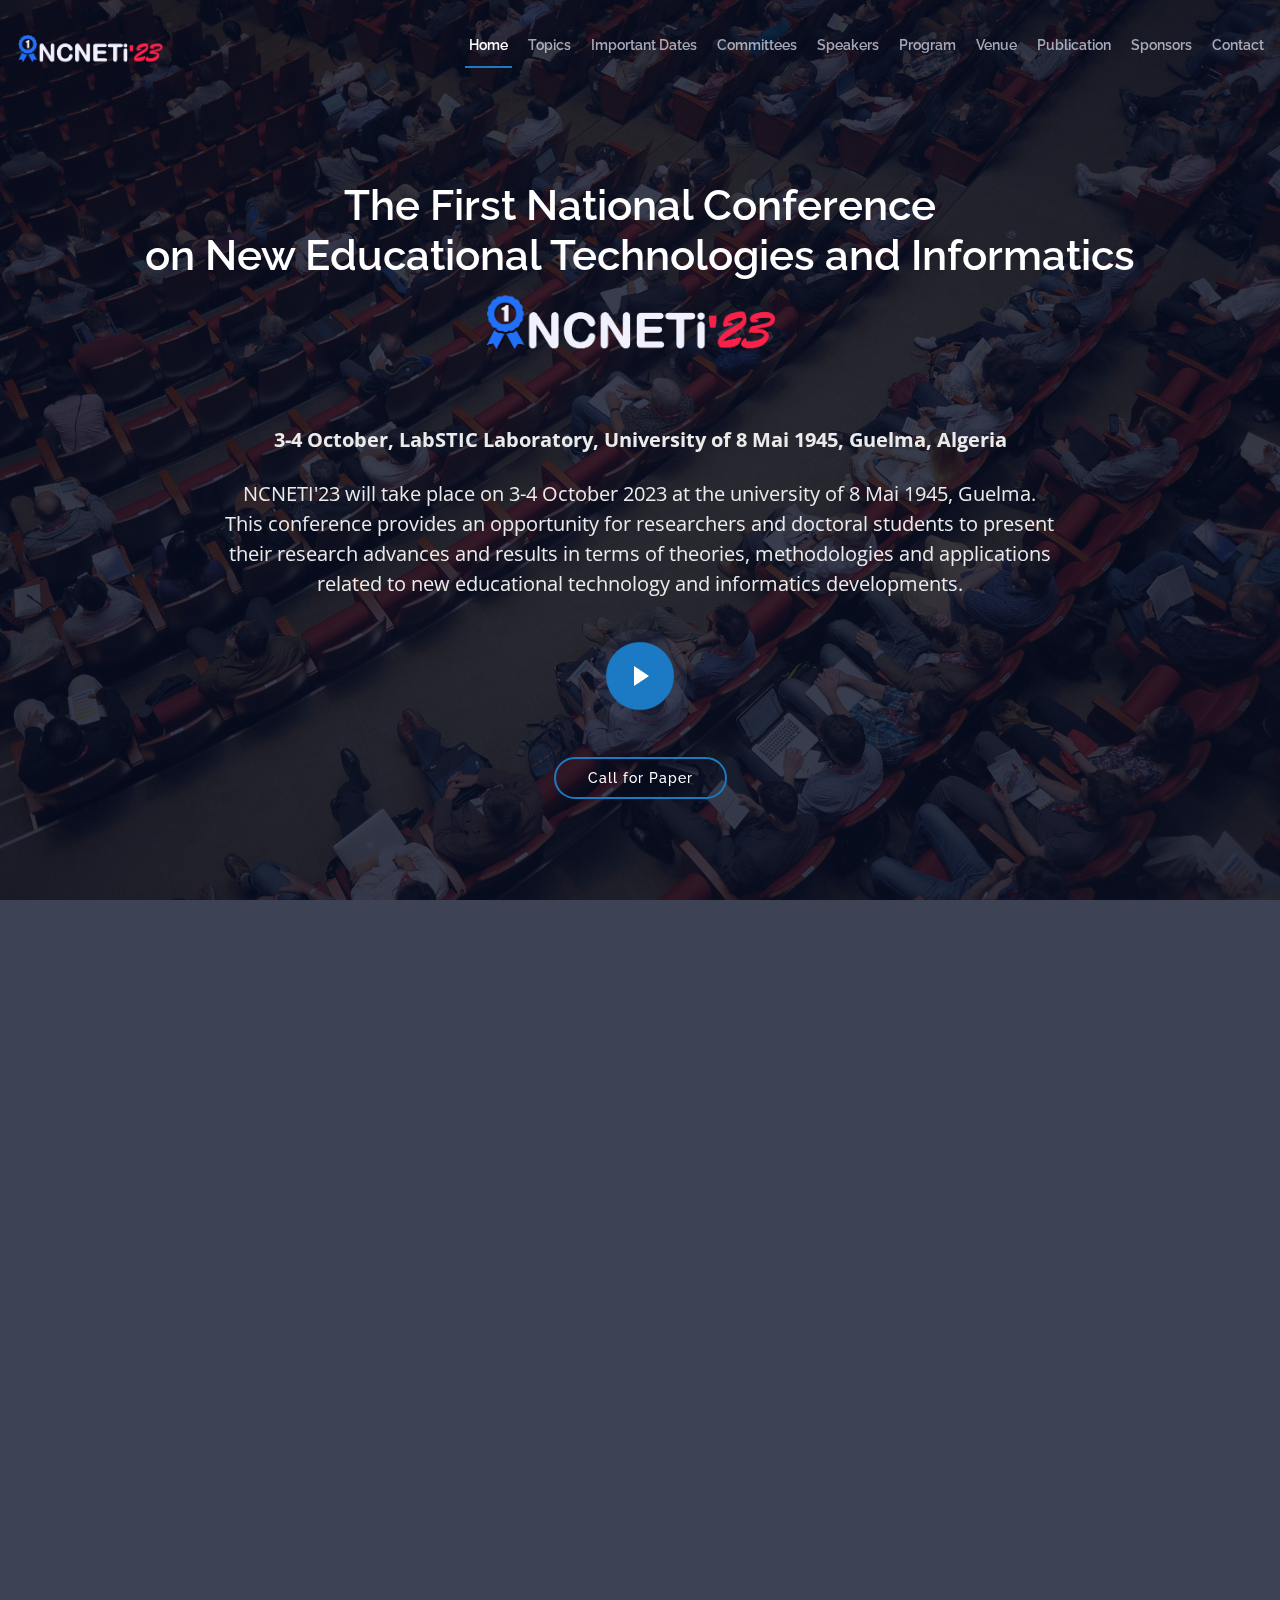
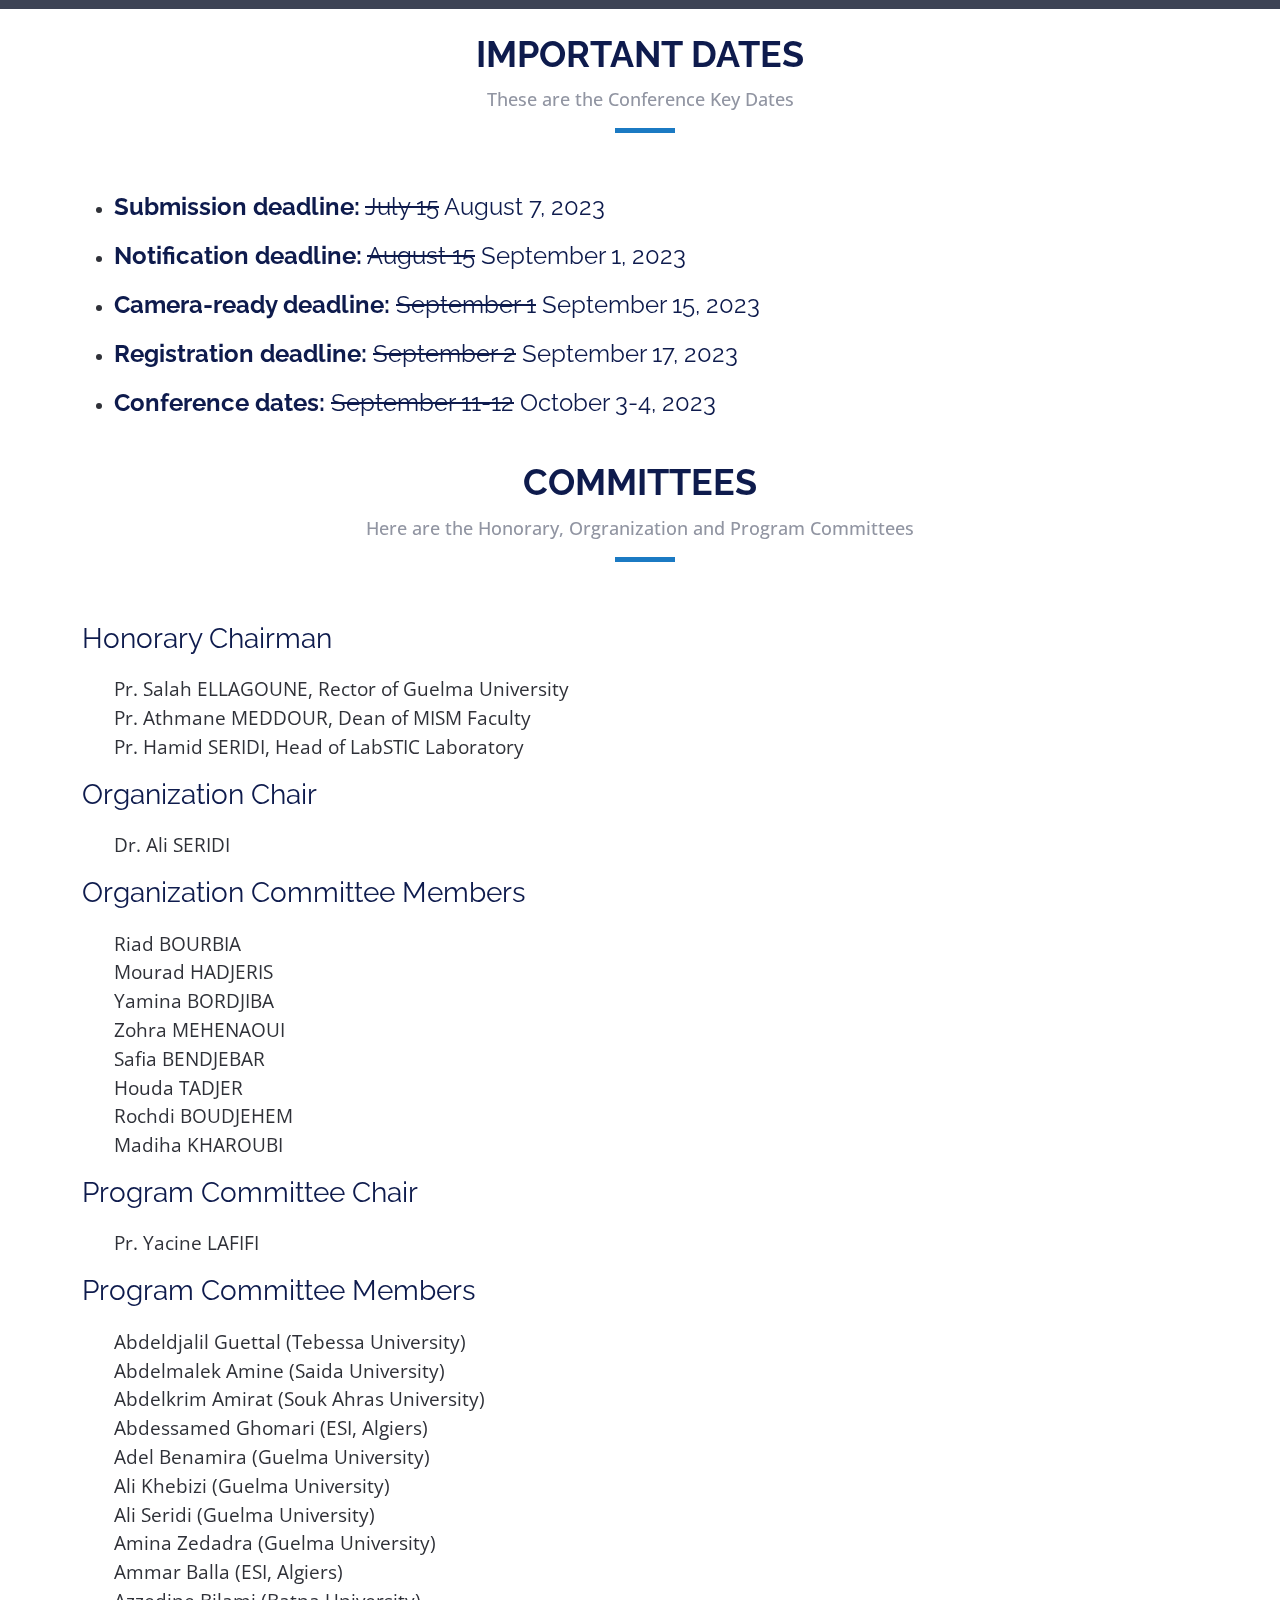
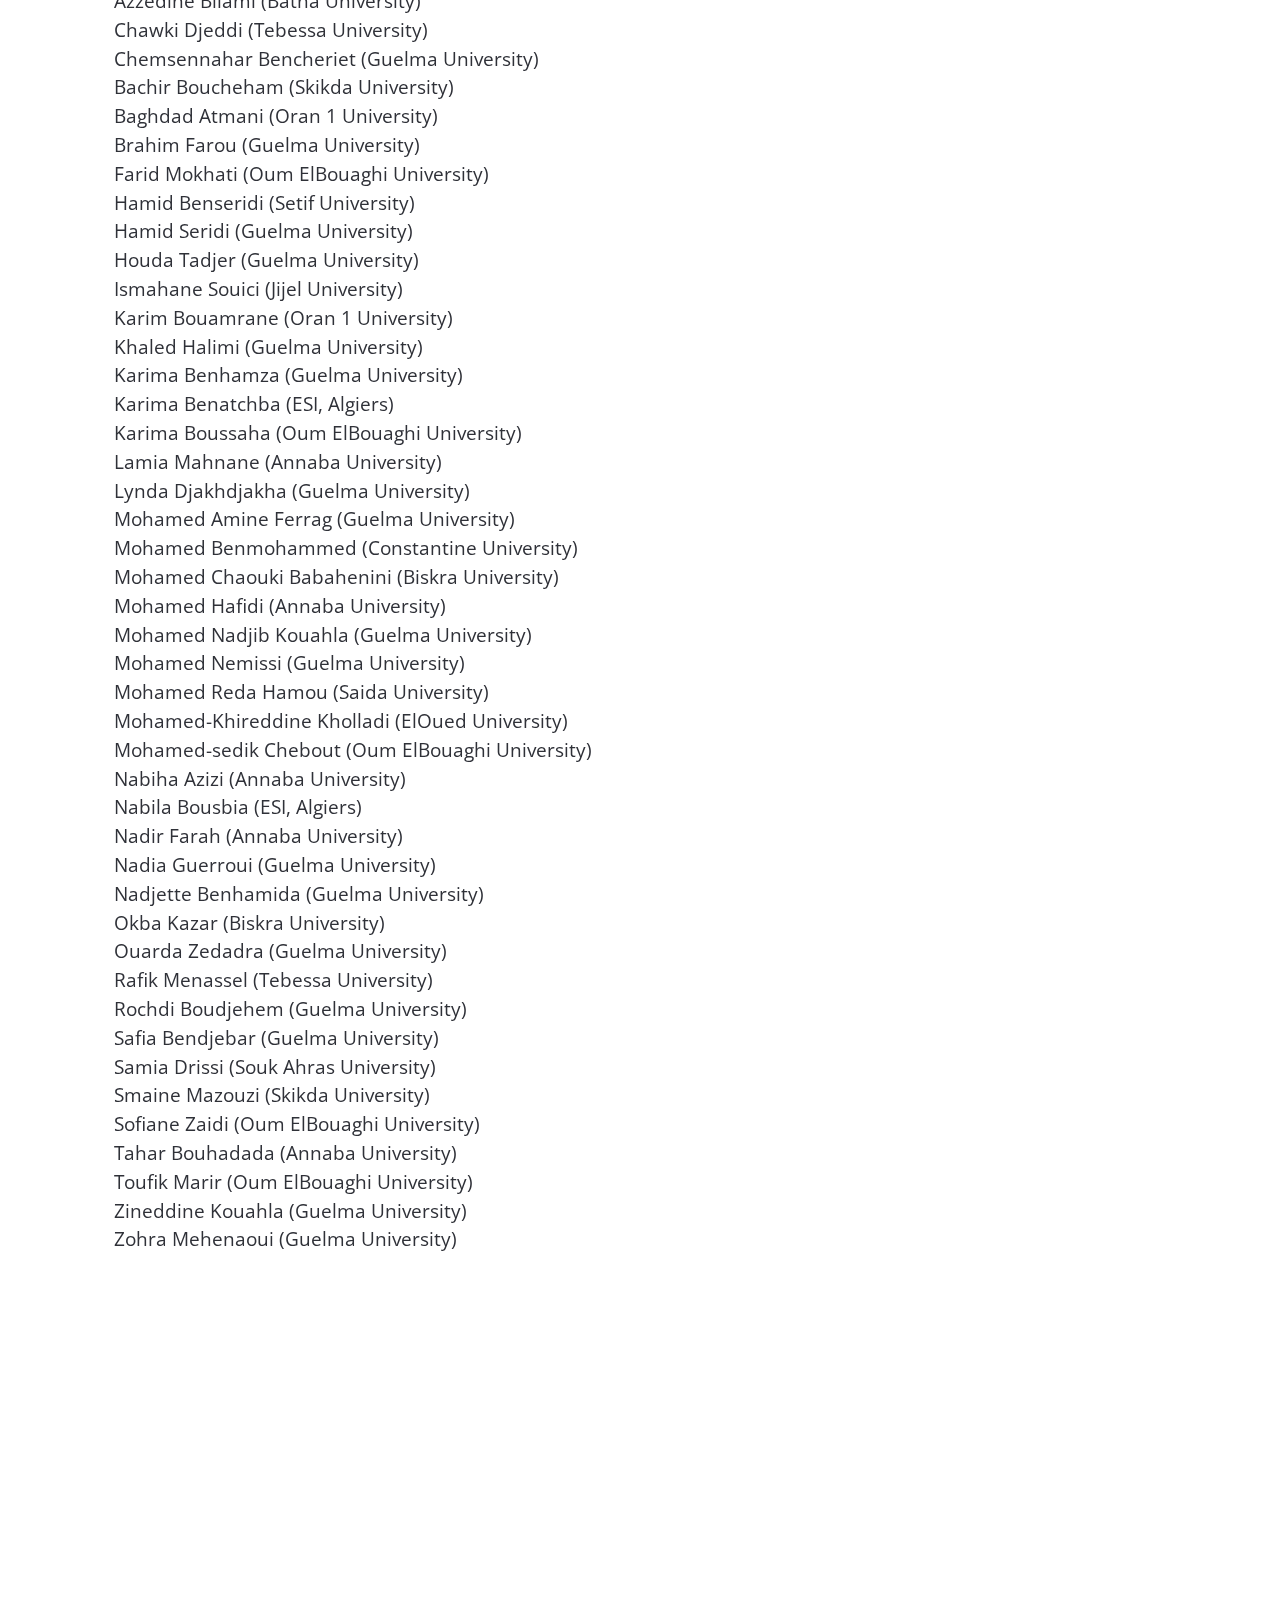
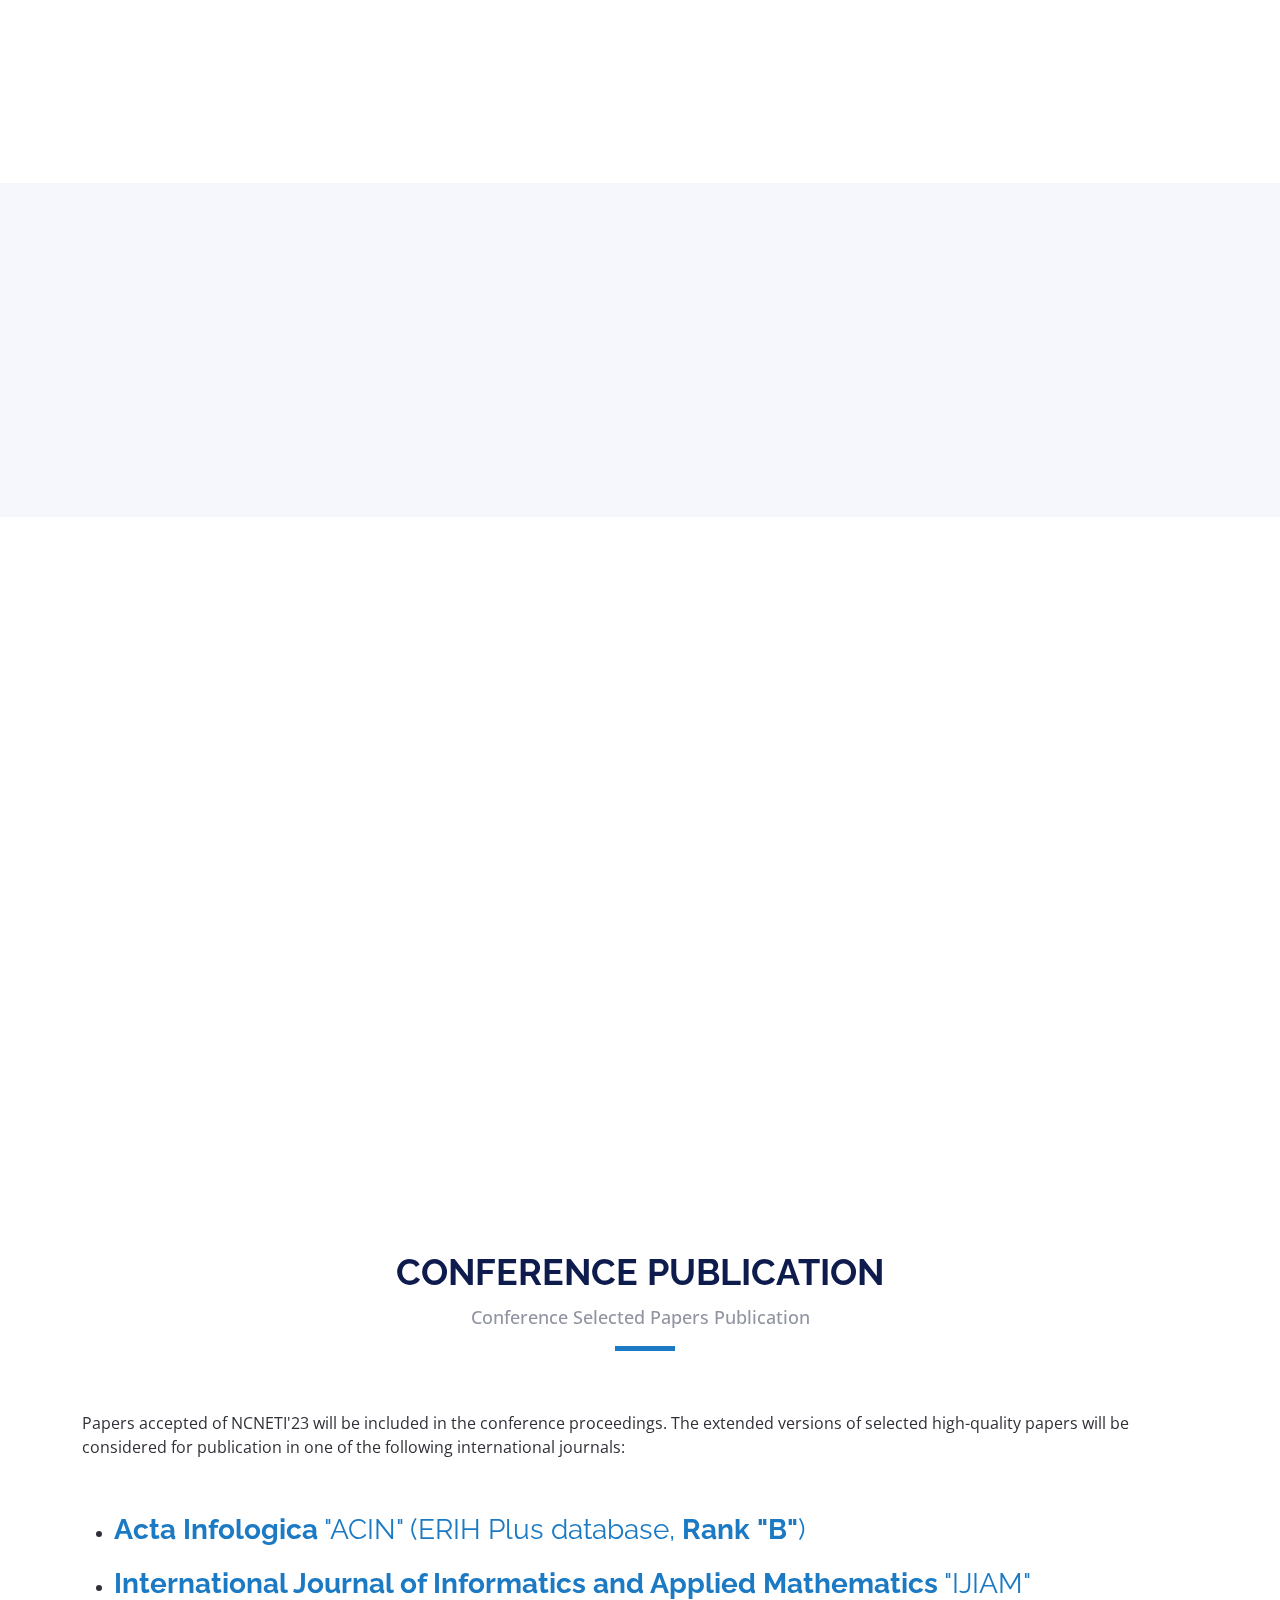
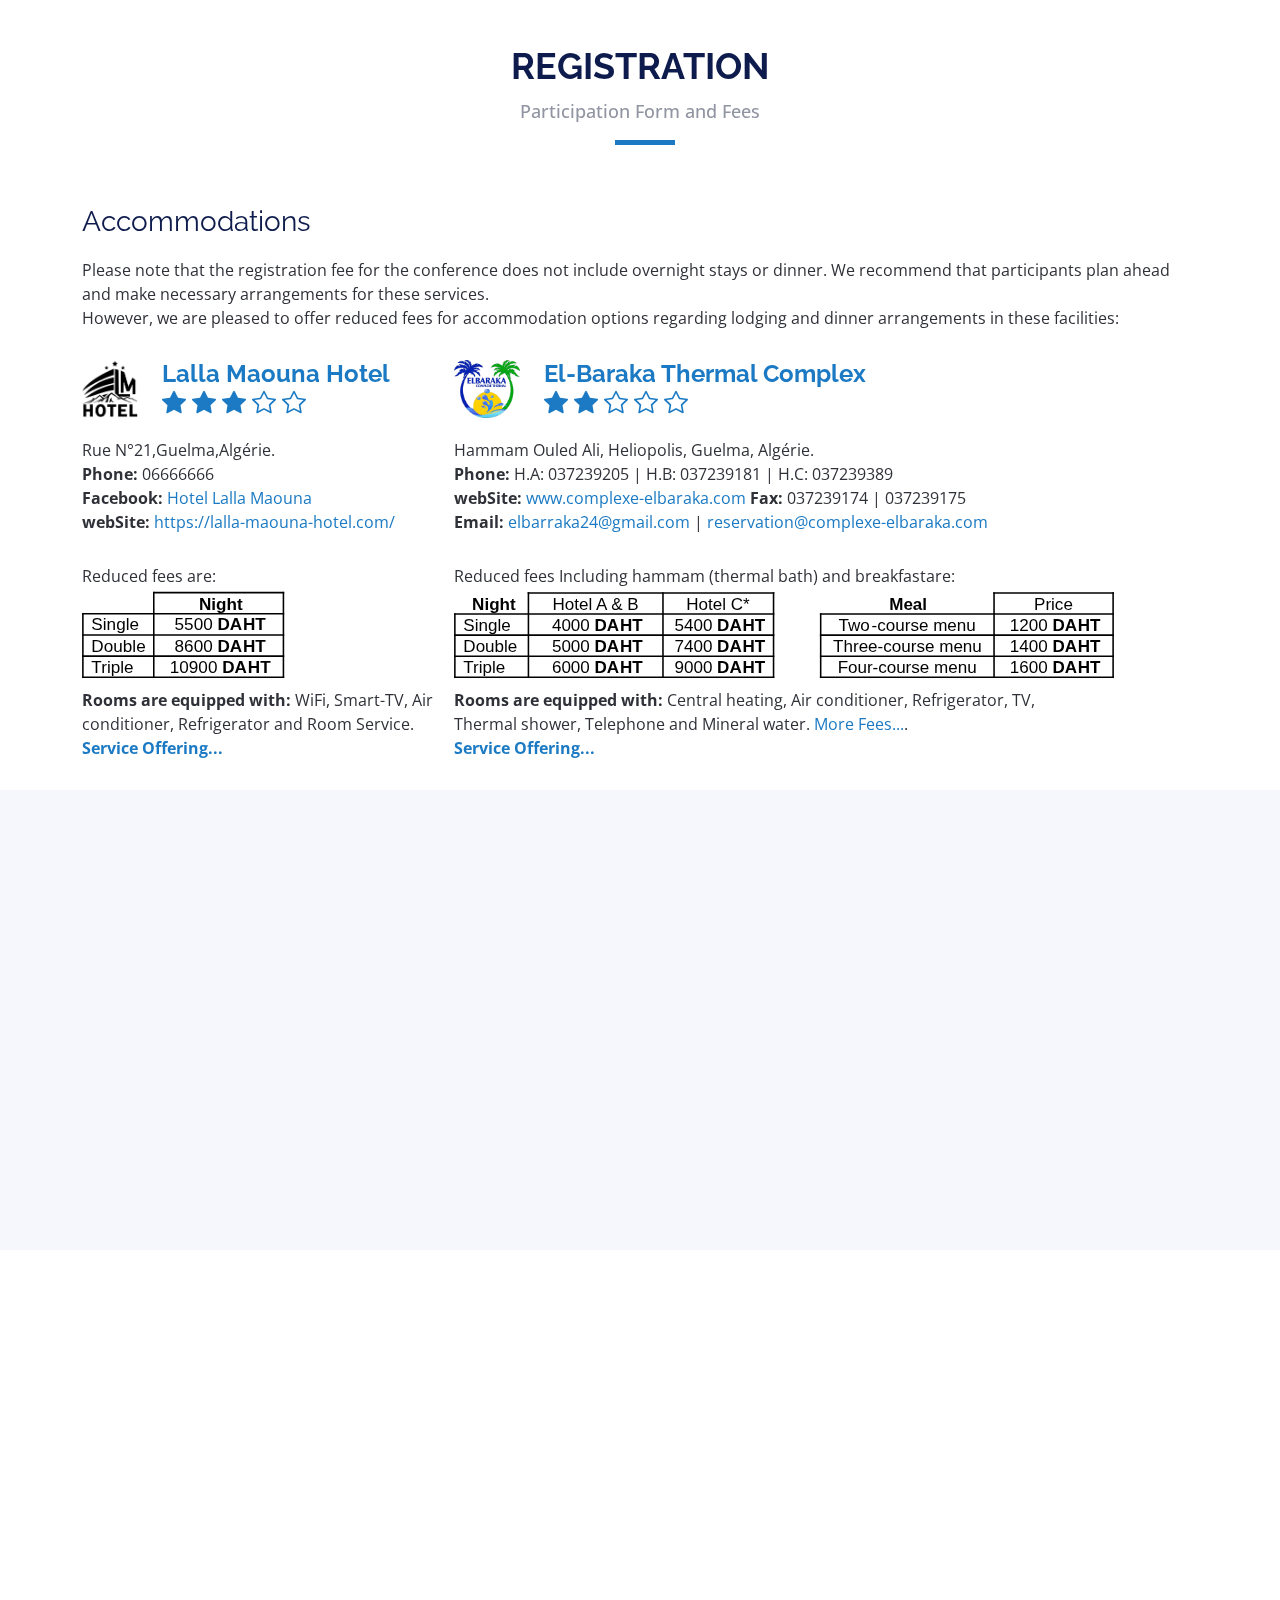
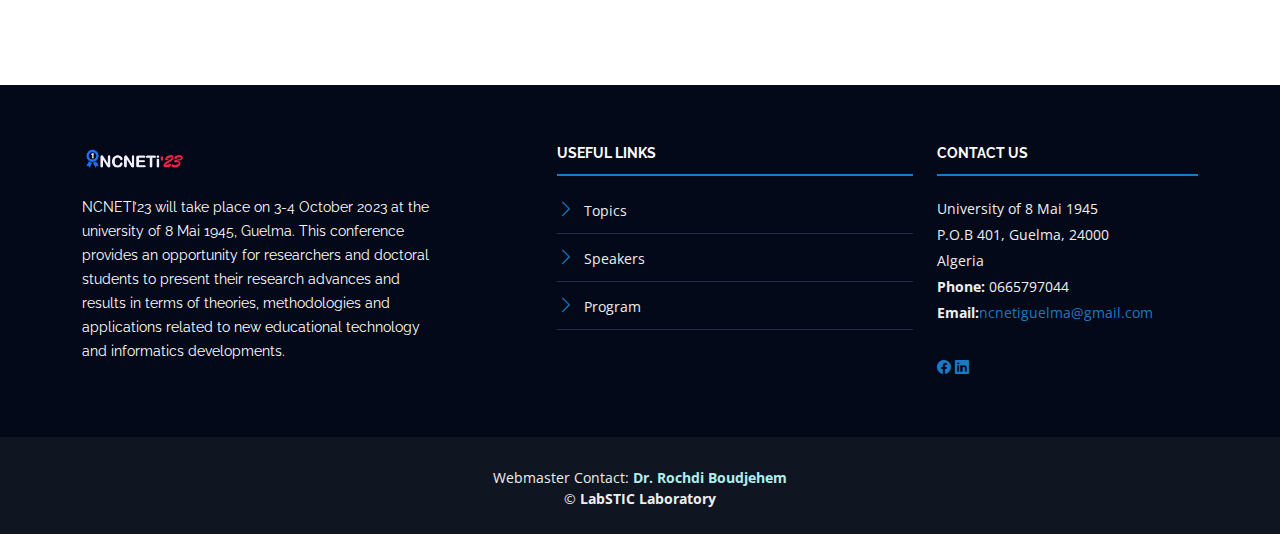
==== commit fb78216a: "Final touches" ====
--- a/index.html
+++ b/index.html
@@ -1,74 +1,74 @@
 <!DOCTYPE html>
 <html lang="en">
 
-    <head>
-        <meta charset="utf-8">
-        <meta content="width=device-width, initial-scale=1.0" name="viewport">
-
-        <title> LabSTIC- The 1st NCNETI'23</title>
-        <meta content="" name="description">
-        <meta content="" name="keywords">
-
-
-        <!-- Favicons used-->
-        <link href="assets/img/favicon.ico" rel="icon">
-        <link href="assets/img/apple-touch-icon.png" rel="apple-touch-icon">
-
-        <!-- Google Fonts -->
-        <link
-            href="https://fonts.googleapis.com/css?family=Open+Sans:300,300i,400,400i,700,700i|Raleway:300,400,500,700,800"
-            rel="stylesheet">
-
-        <!-- Vendor CSS Files -->
-        <link href="assets/vendor/aos/aos.css" rel="stylesheet">
-        <link href="assets/vendor/bootstrap/css/bootstrap.min.css" rel="stylesheet">
-        <link href="assets/vendor/bootstrap-icons/bootstrap-icons.css" rel="stylesheet">
-        <link href="assets/vendor/glightbox/css/glightbox.min.css" rel="stylesheet">
-        <link href="assets/vendor/swiper/swiper-bundle.min.css" rel="stylesheet">
-
-        <!-- Template Main CSS File -->
-        <link href="assets/css/style.css" rel="stylesheet">
-
-        <!-- =======================================================
+<head>
+    <meta charset="utf-8">
+    <meta content="width=device-width, initial-scale=1.0" name="viewport">
+
+    <title> LabSTIC- The 1st NCNETI'23</title>
+    <meta content="" name="description">
+    <meta content="" name="keywords">
+
+
+    <!-- Favicons used-->
+    <link href="assets/img/favicon.ico" rel="icon">
+    <link href="assets/img/apple-touch-icon.png" rel="apple-touch-icon">
+
+    <!-- Google Fonts -->
+    <link
+        href="https://fonts.googleapis.com/css?family=Open+Sans:300,300i,400,400i,700,700i|Raleway:300,400,500,700,800"
+        rel="stylesheet">
+
+    <!-- Vendor CSS Files -->
+    <link href="assets/vendor/aos/aos.css" rel="stylesheet">
+    <link href="assets/vendor/bootstrap/css/bootstrap.min.css" rel="stylesheet">
+    <link href="assets/vendor/bootstrap-icons/bootstrap-icons.css" rel="stylesheet">
+    <link href="assets/vendor/glightbox/css/glightbox.min.css" rel="stylesheet">
+    <link href="assets/vendor/swiper/swiper-bundle.min.css" rel="stylesheet">
+
+    <!-- Template Main CSS File -->
+    <link href="assets/css/style.css" rel="stylesheet">
+
+    <!-- =======================================================
   * Template Name: TheEvent- v4.10.0
   * Template URL: https://bootstrapmade.com/theevent-conference-event-bootstrap-template/
   * Author: Dr. Rochdi Boudjehem
   * License: https://bootstrapmade.com/license/
   ======================================================== -->
-        <script type="text/javascript"
-            src="https://me.kis.v2.scr.kaspersky-labs.com/FD126C42-EBFA-4E12-B309-BB3FDD723AC1/main.js?attr=EtExOuROxduHrYAdUSsjmLoKSc7_EjMmyinBivd1ph0JRL5ikK02iFBvrubHEUkPr_TCeHKGzrnXbewnpqB2Yg"
-            charset="UTF-8"></script>
-        <link rel="stylesheet" crossorigin="anonymous"
-            href="https://me.kis.v2.scr.kaspersky-labs.com/E3E8934C-235A-4B0E-825A-35A08381A191/abn/main.css?attr=aHR0cHM6Ly9yb2NoZGlib3VkamVoZW0uZ2l0aHViLmlvLw" />
-    </head>
-
-    <body>
-
-        <!-- ======= Header ======= -->
-        <header id="header" class="d-flex align-items-center ">
-            <div class="container-fluid container-xxl d-flex align-items-center">
-
-                <div id="logo" class="me-auto">
-                    <!-- Uncomment below if you prefer to use a text logo -->
-                    <!-- <h1><a href="index.html">The<span>Event</span></a></h1>-->
-                    <a href="index.html" class="scrollto"><img src="assets/img/logo.png" alt="" title=""></a>
-                </div>
-
-                <nav id="navbar" class="navbar order-last order-lg-0">
-                    <ul>
-                        <li><a class="nav-link scrollto active" href="#hero">Home</a></li>
-                        <li><a class="nav-link scrollto" href="#about">Topics</a></li>
-                        <li><a class="nav-link scrollto" href="#dates">Important Dates</a></li>
-                        <li><a class="nav-link scrollto" href="#committees">Committees</a></li>
-                        <li><a class="nav-link scrollto" href="#speakers">Speakers</a></li>
-                        <li><a class="nav-link scrollto" href="#schedule">Program</a></li>
-                        <li><a class="nav-link scrollto" href="#venue">Venue</a></li>
-                        <li><a class="nav-link scrollto" href="#publication">Publication</a></li>
-                        <li><a class="nav-link scrollto" href="#fees">Registration</a></li>
-                        <!-- <li><a class="nav-link scrollto" href="#hotels">Hotels</a></li> -->
-                        <!-- <li><a class="nav-link scrollto" href="#gallery">Gallery</a></li> -->
-                        <li><a class="nav-link scrollto" href="#supporters">Sponsors</a></li>
-                        <!-- <li class="dropdown"><a href="#"><span>Drop Down</span> <i class="bi bi-chevron-down"></i></a>
+    <script type="text/javascript"
+        src="https://me.kis.v2.scr.kaspersky-labs.com/FD126C42-EBFA-4E12-B309-BB3FDD723AC1/main.js?attr=EtExOuROxduHrYAdUSsjmLoKSc7_EjMmyinBivd1ph0JRL5ikK02iFBvrubHEUkPr_TCeHKGzrnXbewnpqB2Yg"
+        charset="UTF-8"></script>
+    <link rel="stylesheet" crossorigin="anonymous"
+        href="https://me.kis.v2.scr.kaspersky-labs.com/E3E8934C-235A-4B0E-825A-35A08381A191/abn/main.css?attr=aHR0cHM6Ly9yb2NoZGlib3VkamVoZW0uZ2l0aHViLmlvLw" />
+</head>
+
+<body>
+
+    <!-- ======= Header ======= -->
+    <header id="header" class="d-flex align-items-center ">
+        <div class="container-fluid container-xxl d-flex align-items-center">
+
+            <div id="logo" class="me-auto">
+                <!-- Uncomment below if you prefer to use a text logo -->
+                <!-- <h1><a href="index.html">The<span>Event</span></a></h1>-->
+                <a href="index.html" class="scrollto"><img src="assets/img/logo.png" alt="" title=""></a>
+            </div>
+
+            <nav id="navbar" class="navbar order-last order-lg-0">
+                <ul>
+                    <li><a class="nav-link scrollto active" href="#hero">Home</a></li>
+                    <li><a class="nav-link scrollto" href="#about">Topics</a></li>
+                    <li><a class="nav-link scrollto" href="#dates">Important Dates</a></li>
+                    <li><a class="nav-link scrollto" href="#committees">Committees</a></li>
+                    <li><a class="nav-link scrollto" href="#speakers">Speakers</a></li>
+                    <li><a class="nav-link scrollto" href="#schedule">Program</a></li>
+                    <li><a class="nav-link scrollto" href="#venue">Venue</a></li>
+                    <li><a class="nav-link scrollto" href="#publication">Publication</a></li>
+                    <!-- <li><a class="nav-link scrollto" href="#fees">Registration</a></li> -->
+                    <!-- <li><a class="nav-link scrollto" href="#hotels">Hotels</a></li> -->
+                    <!-- <li><a class="nav-link scrollto" href="#gallery">Gallery</a></li> -->
+                    <li><a class="nav-link scrollto" href="#supporters">Sponsors</a></li>
+                    <!-- <li class="dropdown"><a href="#"><span>Drop Down</span> <i class="bi bi-chevron-down"></i></a>
           <ul>
             <li><a href="#">Drop Down 1</a></li>
             <li class="dropdown"><a href="#"><span>Deep Drop Down</span> <i class="bi bi-chevron-right"></i></a>
@@ -85,90 +85,91 @@
             <li><a href="#">Drop Down 4</a></li>
           </ul>
         </li> -->
-                        <li><a class="nav-link scrollto" href="#contact">Contact</a></li>
-                    </ul>
-                    <i class="bi bi-list mobile-nav-toggle"></i>
-                </nav><!-- .navbar -->
-                <a class="buy-tickets scrollto" href="#buy-tickets">
-                    <!-- <a class="buy-tickets scrollto" href="https://cmt3.research.microsoft.com/NCNETI2023/Submission/Index"> -->
-                    Submit Paper</a>
-
-            </div>
-        </header><!-- End Header -->
-
-        <!-- ======= Hero Section ======= -->
-        <section id="hero">
-            <div class="hero-container" data-aos="zoom-in" data-aos-delay="100">
-                <h1 class="mb-4 pb-0">The First National Conference <br>on New Educational Technologies and
-                    Informatics<br> <img src="./assets/img/logo.png" alt="NCNETI23" style="max-height: 120px;"> </h1>
-                <!-- <h1 class="mb-4 pb-0">The 1ST <span>N</span>ational <span>C</span>onference <br>on <span>N</span>ew
+                    <li><a class="nav-link scrollto" href="#contact">Contact</a></li>
+                </ul>
+                <i class="bi bi-list mobile-nav-toggle"></i>
+            </nav><!-- .navbar -->
+            <!-- <a class="buy-tickets scrollto" href="#buy-tickets"> -->
+            <!-- <a class="buy-tickets scrollto" href="https://cmt3.research.microsoft.com/NCNETI2023/Submission/Index"> -->
+            <!-- Submit Paper</a> -->
+
+        </div>
+    </header><!-- End Header -->
+
+    <!-- ======= Hero Section ======= -->
+    <section id="hero">
+        <div class="hero-container" data-aos="zoom-in" data-aos-delay="100">
+            <h1 class="mb-4 pb-0">The First National Conference <br>on New Educational Technologies and
+                Informatics<br> <img src="./assets/img/logo.png" alt="NCNETI23" style="max-height: 120px;"> </h1>
+            <!-- <h1 class="mb-4 pb-0">The 1ST <span>N</span>ational <span>C</span>onference <br>on <span>N</span>ew
                     <span>E</span>ducational <span>T</span>echnologies and
                     <span>I</span>nformatics<br><span>NCNETI'23</span>
                 </h1> -->
-                <p class="mb-4 pb-0">3-4 October, LabSTIC Laboratory, University of 8 Mai 1945, Guelma, Algeria</p>
-                <div class="col-lg-8">
-                    <p style="font-weight: normal;">NCNETI'23 will take place on 3-4 October 2023 at the university
-                        of 8 Mai 1945, Guelma. This conference provides an
-                        opportunity for researchers and doctoral students to present their research advances and results
-                        in terms of theories,
-                        methodologies and applications related to new educational technology and informatics
-                        developments.</p>
-                </div>
-                <a href="https://www.youtube.com/watch?v=MOmqJjmBWRc" class="glightbox play-btn mb-4"></a>
-                <a href="./assets/pdf/NCNETI23_CallForPaper.pdf" class="about-btn scrollto">Call for Paper</a>
-            </div>
-        </section><!-- End Hero Section -->
-
-        <main id="main">
-
-            <!-- ======= About Section ======= -->
-            <section id="about">
-                <div class="container" data-aos="fade-up">
-                    <div class="section-header">
-                        <h2>TOPICS</h2>
-                        <p>Topics of interest include, but are not limited to:</p>
-                    </div>
-                    <div class="row">
-                        <div class="col-lg-6">
-                            <ul>
-                                <li>Educational technology</li>
-                                <li>Machine learning &amp; Big Data in education</li>
-                                <li>Virtual and augmented reality in education</li>
-                                <li>Internet of Things (IoT) and its use in education</li>
-                                <li>E-learning, mobile learning and Intelligent tutoring systems</li>
-                                <li>Tendencies in the Field of Education Communication and its Technology</li>
-                                <li>Smart learning environments</li>
-                                <li>Artificial Intelligence &amp; its application</li>
-                                <li>Web Intelligence application</li>
-                                <li>Computer Networks, Mobility and Pervasive Systems</li>
-                                <li>Social and Green Computing</li>
-                            </ul>
-                            </p>
-                        </div>
-                        <div class="col-lg-6">
-                            <ul>
-                                <li>Intelligent and Decision Support Systems</li>
-                                <li>Big Data Analytics and Applications</li>
-                                <li>Computer Vision &amp; Pattern</li>
-                                <li>E-Government and E-business</li>
-                                <li>Software Systems, Architectures, Applications and Tools</li>
-                                <li>Multimedia Systems and Applications</li>
-                                <li>Human-Computer Interaction</li>
-                                <li>Health Informatics</li>
-                                <li>IT for agriculture, tourism and natural resource management</li>
-                                <li>IT for Renewable Energy and Sustainable Development</li>
-                            </ul>
-                            </p>
-                        </div>
-                        <div class="col-lg-12 ">
-                            <ul style="direction: rtl;">
-                                <li>كما نرحب بكل المشاركات باللغة العربية والخاصة بتطبيقات الاعلام الالي في ميادين
-                                    اللسانيات، اللغات، المحاسبة ، الاعلام والاتصال وغيرها...
-                                </li>
-                            </ul>
-                            </p>
-                        </div>
-                        <!-- <div class="col-lg-2">
+            <p class="mb-4 pb-0">3-4 October, LabSTIC Laboratory, University of 8 Mai 1945, Guelma, Algeria</p>
+            <div class="col-lg-8">
+                <p style="font-weight: normal;">NCNETI'23 will take place on 3-4 October 2023 at the university
+                    of 8 Mai 1945, Guelma. This conference provides an
+                    opportunity for researchers and doctoral students to present their research advances and results
+                    in terms of theories,
+                    methodologies and applications related to new educational technology and informatics
+                    developments.</p>
+            </div>
+            <a href="https://www.youtube.com/watch?v=MOmqJjmBWRc" class="glightbox play-btn mb-4"></a>
+            <a href="#" class="about-btn scrollto">Call for Paper</a>
+            <!-- <a href="./assets/pdf/NCNETI23_CallForPaper.pdf" class="about-btn scrollto">Call for Paper</a> -->
+        </div>
+    </section><!-- End Hero Section -->
+
+    <main id="main">
+
+        <!-- ======= About Section ======= -->
+        <section id="about">
+            <div class="container" data-aos="fade-up">
+                <div class="section-header">
+                    <h2>TOPICS</h2>
+                    <p>Topics of interest include, but are not limited to:</p>
+                </div>
+                <div class="row">
+                    <div class="col-lg-6">
+                        <ul>
+                            <li>Educational technology</li>
+                            <li>Machine learning &amp; Big Data in education</li>
+                            <li>Virtual and augmented reality in education</li>
+                            <li>Internet of Things (IoT) and its use in education</li>
+                            <li>E-learning, mobile learning and Intelligent tutoring systems</li>
+                            <li>Tendencies in the Field of Education Communication and its Technology</li>
+                            <li>Smart learning environments</li>
+                            <li>Artificial Intelligence &amp; its application</li>
+                            <li>Web Intelligence application</li>
+                            <li>Computer Networks, Mobility and Pervasive Systems</li>
+                            <li>Social and Green Computing</li>
+                        </ul>
+                        </p>
+                    </div>
+                    <div class="col-lg-6">
+                        <ul>
+                            <li>Intelligent and Decision Support Systems</li>
+                            <li>Big Data Analytics and Applications</li>
+                            <li>Computer Vision &amp; Pattern</li>
+                            <li>E-Government and E-business</li>
+                            <li>Software Systems, Architectures, Applications and Tools</li>
+                            <li>Multimedia Systems and Applications</li>
+                            <li>Human-Computer Interaction</li>
+                            <li>Health Informatics</li>
+                            <li>IT for agriculture, tourism and natural resource management</li>
+                            <li>IT for Renewable Energy and Sustainable Development</li>
+                        </ul>
+                        </p>
+                    </div>
+                    <div class="col-lg-12 ">
+                        <ul style="direction: rtl;">
+                            <li>كما نرحب بكل المشاركات باللغة العربية والخاصة بتطبيقات الاعلام الالي في ميادين
+                                اللسانيات، اللغات، المحاسبة ، الاعلام والاتصال وغيرها...
+                            </li>
+                        </ul>
+                        </p>
+                    </div>
+                    <!-- <div class="col-lg-2">
                             <h2>Where</h2>
                             <p>
                                 LabSTIC Laboratory:<br>
@@ -181,162 +182,162 @@
                             <p>Monday to Wednesday<br>3-4 October</p>
                         </div> -->
 
-                    </div>
-                </div>
-            </section><!-- End About Section -->
-
-            <!-- ======= Important Dates Section ======= -->
-            <section id="dates" class="d-flex justify-content-center pt-4">
-
-                <div class="container aos-init aos-animate" data-aos="fade-up">
-                    <div class="section-header">
-                        <h2>Important Dates</h2>
-                        <p>These are the Conference Key Dates </p>
-                    </div>
-                    <div class="col-lg-10">
-                        <ul>
-                            <li>
-                                <h4><b>Submission deadline:</b> <del>July 15</del> August 7, 2023</h4>
-                            </li>
-                            <li>
-                                <h4><b>Notification deadline:</b> <del>August 15</del> September 1, 2023</h4>
-                            </li>
-                            <li>
-                                <h4><b>Camera-ready deadline:</b> <del>September 1</del> September 15, 2023</h4>
-                            </li>
-                            <li>
-                                <h4><b>Registration deadline:</b> <del>September 2</del> September 17, 2023</h4>
-                            </li>
-                            <li>
-                                <h4><b>Conference dates:</b> <del>September 11-12</del> October 3-4, 2023</h4>
-                            </li>
-                        </ul>
-                    </div>
-                </div>
-
-            </section><!-- End Important Dates Section -->
-
-            <!-- ======= Committees Section ======= -->
-            <section id="committees" class="d-flex justify-content-center  pt-4">
-
-                <div class="container aos-init aos-animate" data-aos="fade-up">
-                    <div class="section-header">
-                        <h2>Committees</h2>
-                        <p>Here are the Honorary, Orgranization and Program Committees</p>
-                    </div>
-                    <div class="col-lg-8">
-                        <h3>Honorary Chairman</h3>
-                        <ul>
-                            <li>Pr. Salah ELLAGOUNE, Rector of Guelma University</li>
-                            <li>Pr. Athmane MEDDOUR, Dean of MISM Faculty</li>
-                            <li>Pr. Hamid SERIDI, Head of LabSTIC Laboratory</li>
-                        </ul>
-                        <h3>Organization Chair</h3>
-                        <ul>
-                            <li>Dr. Ali SERIDI</li>
-                        </ul>
-                        <h3>Organization Committee Members</h3>
-                        <ul>
-                            <li>Riad BOURBIA</li>
-                            <li>Mourad HADJERIS</li>
-                            <li>Yamina BORDJIBA</li>
-                            <li>Zohra MEHENAOUI</li>
-                            <li>Safia BENDJEBAR</li>
-                            <li>Houda TADJER</li>
-                            <li>Rochdi BOUDJEHEM</li>
-                            <li>Madiha KHAROUBI</li>
-                        </ul>
-                        <h3>Program Committee Chair</h3>
-                        <ul>
-                            <li>Pr. Yacine LAFIFI</li>
-                        </ul>
-                        <h3>Program Committee Members</h3>
-                        <ul>
-                            <li>Abdeldjalil Guettal (Tebessa University)</li>
-                            <li>Abdelmalek Amine (Saida University)</li>
-                            <li>Abdelkrim Amirat (Souk Ahras University)</li>
-                            <li>Abdessamed Ghomari (ESI, Algiers)</li>
-                            <li>Adel Benamira (Guelma University)</li>
-                            <li>Ali Khebizi (Guelma University)</li>
-                            <li>Ali Seridi (Guelma University)</li>
-                            <li>Amina Zedadra (Guelma University)</li>
-                            <li>Ammar Balla (ESI, Algiers)</li>
-                            <li>Azzedine Bilami (Batna University)</li>
-                            <li>Chawki Djeddi (Tebessa University)</li>
-                            <li>Chemsennahar Bencheriet (Guelma University)</li>
-                            <li>Bachir Boucheham (Skikda University)</li>
-                            <li>Baghdad Atmani (Oran 1 University)</li>
-                            <li>Brahim Farou (Guelma University)</li>
-                            <li>Farid Mokhati (Oum ElBouaghi University)</li>
-                            <li>Hamid Benseridi (Setif University)</li>
-                            <li>Hamid Seridi (Guelma University)</li>
-                            <li>Houda Tadjer (Guelma University)</li>
-                            <li>Ismahane Souici (Jijel University)</li>
-                            <li>Karim Bouamrane (Oran 1 University)</li>
-                            <li>Khaled Halimi (Guelma University)</li>
-                            <li>Karima Benhamza (Guelma University)</li>
-                            <li>Karima Benatchba (ESI, Algiers)</li>
-                            <li>Karima Boussaha (Oum ElBouaghi University)</li>
-                            <li>Lamia Mahnane (Annaba University)</li>
-                            <li>Lynda Djakhdjakha (Guelma University)</li>
-                            <li>Mohamed Amine Ferrag (Guelma University)</li>
-                            <li>Mohamed Benmohammed (Constantine University)</li>
-                            <li>Mohamed Chaouki Babahenini (Biskra University)</li>
-                            <li>Mohamed Hafidi (Annaba University)</li>
-                            <li>Mohamed Nadjib Kouahla (Guelma University)</li>
-                            <li>Mohamed Nemissi (Guelma University)</li>
-                            <li>Mohamed Reda Hamou (Saida University)</li>
-                            <li>Mohamed-Khireddine Kholladi (ElOued University)</li>
-                            <li>Mohamed-sedik Chebout (Oum ElBouaghi University)</li>
-                            <li>Nabiha Azizi (Annaba University)</li>
-                            <li>Nabila Bousbia (ESI, Algiers)</li>
-                            <li>Nadir Farah (Annaba University)</li>
-                            <li>Nadia Guerroui (Guelma University)</li>
-                            <li>Nadjette Benhamida (Guelma University)</li>
-                            <li>Okba Kazar (Biskra University)</li>
-                            <li>Ouarda Zedadra (Guelma University)</li>
-                            <li>Rafik Menassel (Tebessa University)</li>
-                            <li>Rochdi Boudjehem (Guelma University)</li>
-                            <li>Safia Bendjebar (Guelma University)</li>
-                            <li>Samia Drissi (Souk Ahras University)</li>
-                            <li>Smaine Mazouzi (Skikda University)</li>
-                            <li>Sofiane Zaidi (Oum ElBouaghi University)</li>
-                            <li>Tahar Bouhadada (Annaba University)</li>
-                            <li>Toufik Marir (Oum ElBouaghi University)</li>
-                            <!-- <li>Yacine Lafifi (Guelma University)</li> -->
-                            <li>Zineddine Kouahla (Guelma University)</li>
-                            <li>Zohra Mehenaoui (Guelma University)</li>
-                        </ul>
-                    </div>
-
-                </div>
-
-
-                </div>
-
-            </section><!-- End Committees Section -->
-
-            <!-- ======= Speakers Section ======= -->
-            <section id="speakers">
-                <div class="container" data-aos="fade-up">
-                    <div class="section-header">
-                        <h2>Keynote Speakers</h2>
-                        <p>Here are the Keynote Speakers</p>
-                    </div>
-
-                    <div class="row">
-                        <div class="col-lg-4 col-md-6">
-                            <div class="speaker" data-aos="fade-up" data-aos-delay="100">
-                                <img src="assets/img/speakers/1.jpg" alt="Speaker 1" class="img-fluid">
-                                <div class="details">
-                                    <!-- <h3><a href="speaker1-details.html"> Prof. Okba Kazar</a></h3> -->
-                                    <h3>Prof. Okba Kazar</h3>
-                                    <p>University of Biskra</p>
-
-                                </div>
-                            </div>
-                        </div>
-                        <!-- <div class="col-lg-3 col-md-6">
+                </div>
+            </div>
+        </section><!-- End About Section -->
+
+        <!-- ======= Important Dates Section ======= -->
+        <section id="dates" class="d-flex justify-content-center pt-4">
+
+            <div class="container aos-init aos-animate" data-aos="fade-up">
+                <div class="section-header">
+                    <h2>Important Dates</h2>
+                    <p>These are the Conference Key Dates </p>
+                </div>
+                <div class="col-lg-10">
+                    <ul>
+                        <li>
+                            <h4><b>Submission deadline:</b> <del>July 15</del> August 7, 2023</h4>
+                        </li>
+                        <li>
+                            <h4><b>Notification deadline:</b> <del>August 15</del> September 1, 2023</h4>
+                        </li>
+                        <li>
+                            <h4><b>Camera-ready deadline:</b> <del>September 1</del> September 15, 2023</h4>
+                        </li>
+                        <li>
+                            <h4><b>Registration deadline:</b> <del>September 2</del> September 17, 2023</h4>
+                        </li>
+                        <li>
+                            <h4><b>Conference dates:</b> <del>September 11-12</del> October 3-4, 2023</h4>
+                        </li>
+                    </ul>
+                </div>
+            </div>
+
+        </section><!-- End Important Dates Section -->
+
+        <!-- ======= Committees Section ======= -->
+        <section id="committees" class="d-flex justify-content-center  pt-4">
+
+            <div class="container aos-init aos-animate" data-aos="fade-up">
+                <div class="section-header">
+                    <h2>Committees</h2>
+                    <p>Here are the Honorary, Orgranization and Program Committees</p>
+                </div>
+                <div class="col-lg-8">
+                    <h3>Honorary Chairman</h3>
+                    <ul>
+                        <li>Pr. Salah ELLAGOUNE, Rector of Guelma University</li>
+                        <li>Pr. Athmane MEDDOUR, Dean of MISM Faculty</li>
+                        <li>Pr. Hamid SERIDI, Head of LabSTIC Laboratory</li>
+                    </ul>
+                    <h3>Organization Chair</h3>
+                    <ul>
+                        <li>Dr. Ali SERIDI</li>
+                    </ul>
+                    <h3>Organization Committee Members</h3>
+                    <ul>
+                        <li>Riad BOURBIA</li>
+                        <li>Mourad HADJERIS</li>
+                        <li>Yamina BORDJIBA</li>
+                        <li>Zohra MEHENAOUI</li>
+                        <li>Safia BENDJEBAR</li>
+                        <li>Houda TADJER</li>
+                        <li>Rochdi BOUDJEHEM</li>
+                        <li>Madiha KHAROUBI</li>
+                    </ul>
+                    <h3>Program Committee Chair</h3>
+                    <ul>
+                        <li>Pr. Yacine LAFIFI</li>
+                    </ul>
+                    <h3>Program Committee Members</h3>
+                    <ul>
+                        <li>Abdeldjalil Guettal (Tebessa University)</li>
+                        <li>Abdelmalek Amine (Saida University)</li>
+                        <li>Abdelkrim Amirat (Souk Ahras University)</li>
+                        <li>Abdessamed Ghomari (ESI, Algiers)</li>
+                        <li>Adel Benamira (Guelma University)</li>
+                        <li>Ali Khebizi (Guelma University)</li>
+                        <li>Ali Seridi (Guelma University)</li>
+                        <li>Amina Zedadra (Guelma University)</li>
+                        <li>Ammar Balla (ESI, Algiers)</li>
+                        <li>Azzedine Bilami (Batna University)</li>
+                        <li>Chawki Djeddi (Tebessa University)</li>
+                        <li>Chemsennahar Bencheriet (Guelma University)</li>
+                        <li>Bachir Boucheham (Skikda University)</li>
+                        <li>Baghdad Atmani (Oran 1 University)</li>
+                        <li>Brahim Farou (Guelma University)</li>
+                        <li>Farid Mokhati (Oum ElBouaghi University)</li>
+                        <li>Hamid Benseridi (Setif University)</li>
+                        <li>Hamid Seridi (Guelma University)</li>
+                        <li>Houda Tadjer (Guelma University)</li>
+                        <li>Ismahane Souici (Jijel University)</li>
+                        <li>Karim Bouamrane (Oran 1 University)</li>
+                        <li>Khaled Halimi (Guelma University)</li>
+                        <li>Karima Benhamza (Guelma University)</li>
+                        <li>Karima Benatchba (ESI, Algiers)</li>
+                        <li>Karima Boussaha (Oum ElBouaghi University)</li>
+                        <li>Lamia Mahnane (Annaba University)</li>
+                        <li>Lynda Djakhdjakha (Guelma University)</li>
+                        <li>Mohamed Amine Ferrag (Guelma University)</li>
+                        <li>Mohamed Benmohammed (Constantine University)</li>
+                        <li>Mohamed Chaouki Babahenini (Biskra University)</li>
+                        <li>Mohamed Hafidi (Annaba University)</li>
+                        <li>Mohamed Nadjib Kouahla (Guelma University)</li>
+                        <li>Mohamed Nemissi (Guelma University)</li>
+                        <li>Mohamed Reda Hamou (Saida University)</li>
+                        <li>Mohamed-Khireddine Kholladi (ElOued University)</li>
+                        <li>Mohamed-sedik Chebout (Oum ElBouaghi University)</li>
+                        <li>Nabiha Azizi (Annaba University)</li>
+                        <li>Nabila Bousbia (ESI, Algiers)</li>
+                        <li>Nadir Farah (Annaba University)</li>
+                        <li>Nadia Guerroui (Guelma University)</li>
+                        <li>Nadjette Benhamida (Guelma University)</li>
+                        <li>Okba Kazar (Biskra University)</li>
+                        <li>Ouarda Zedadra (Guelma University)</li>
+                        <li>Rafik Menassel (Tebessa University)</li>
+                        <li>Rochdi Boudjehem (Guelma University)</li>
+                        <li>Safia Bendjebar (Guelma University)</li>
+                        <li>Samia Drissi (Souk Ahras University)</li>
+                        <li>Smaine Mazouzi (Skikda University)</li>
+                        <li>Sofiane Zaidi (Oum ElBouaghi University)</li>
+                        <li>Tahar Bouhadada (Annaba University)</li>
+                        <li>Toufik Marir (Oum ElBouaghi University)</li>
+                        <!-- <li>Yacine Lafifi (Guelma University)</li> -->
+                        <li>Zineddine Kouahla (Guelma University)</li>
+                        <li>Zohra Mehenaoui (Guelma University)</li>
+                    </ul>
+                </div>
+
+            </div>
+
+
+            </div>
+
+        </section><!-- End Committees Section -->
+
+        <!-- ======= Speakers Section ======= -->
+        <section id="speakers">
+            <div class="container" data-aos="fade-up">
+                <div class="section-header">
+                    <h2>Keynote Speakers</h2>
+                    <p>Here are the Keynote Speakers</p>
+                </div>
+
+                <div class="row">
+                    <div class="col-lg-4 col-md-6">
+                        <div class="speaker" data-aos="fade-up" data-aos-delay="100">
+                            <img src="assets/img/speakers/1.jpg" alt="Speaker 1" class="img-fluid">
+                            <div class="details">
+                                <!-- <h3><a href="speaker1-details.html"> Prof. Okba Kazar</a></h3> -->
+                                <h3>Prof. Okba Kazar</h3>
+                                <p>University of Biskra</p>
+
+                            </div>
+                        </div>
+                    </div>
+                    <!-- <div class="col-lg-3 col-md-6">
                             <div class="speaker" data-aos="fade-up" data-aos-delay="200">
                                 <img src="assets/img/speakers/2.jpg" alt="Speaker 2" class="img-fluid">
                                 <div class="details">
@@ -346,26 +347,26 @@
                                 </div>
                             </div>
                         </div> -->
-                        <div class="col-lg-4 col-md-6">
-                            <div class="speaker" data-aos="fade-up" data-aos-delay="100">
-                                <img src="assets/img/speakers/3.jpg" alt="Speaker 3" class="img-fluid">
-                                <div class="details">
-                                    <h3>Dr. Soufiene Djahel</h3>
-                                    <p>University of Huddersfield (UK)</p>
-                                </div>
-                            </div>
-                        </div>
-                        <div class="col-lg-4 col-md-6">
-                            <div class="speaker" data-aos="fade-up" data-aos-delay="200">
-                                <img src="assets/img/speakers/5.jpg" alt="Speaker 5" class="img-fluid">
-                                <div class="details">
-                                    <h3><a> Dr. Samia Drissi</a></h3>
-                                    <p>University of Souk-Ahras</p>
-
-                                </div>
-                            </div>
-                        </div>
-                        <!-- <div class="col-lg-4 col-md-6">
+                    <div class="col-lg-4 col-md-6">
+                        <div class="speaker" data-aos="fade-up" data-aos-delay="100">
+                            <img src="assets/img/speakers/3.jpg" alt="Speaker 3" class="img-fluid">
+                            <div class="details">
+                                <h3>Dr. Soufiene Djahel</h3>
+                                <p>University of Huddersfield (UK)</p>
+                            </div>
+                        </div>
+                    </div>
+                    <div class="col-lg-4 col-md-6">
+                        <div class="speaker" data-aos="fade-up" data-aos-delay="200">
+                            <img src="assets/img/speakers/5.jpg" alt="Speaker 5" class="img-fluid">
+                            <div class="details">
+                                <h3><a> Dr. Samia Drissi</a></h3>
+                                <p>University of Souk-Ahras</p>
+
+                            </div>
+                        </div>
+                    </div>
+                    <!-- <div class="col-lg-4 col-md-6">
                             <div class="speaker" data-aos="fade-up" data-aos-delay="300">
                                 <img src="assets/img/speakers/6.jpg" alt="Speaker 6" class="img-fluid">
                                 <div class="details">
@@ -375,20 +376,20 @@
                                 </div>
                             </div>
                         </div> -->
-                    </div>
-                </div>
-
-            </section><!-- End Speakers Section -->
-
-            <!-- ======= Program Section ======= -->
-            <section id="schedule" class="section-with-bg">
-                <div class="container" data-aos="fade-up">
-                    <div class="section-header">
-                        <h2> Conference Program</h2>
-                        <p>Here is the Conference Program</p>
-                    </div>
-
-                    <!-- <ul class="nav nav-tabs" role="tablist" data-aos="fade-up" data-aos-delay="100">
+                </div>
+            </div>
+
+        </section><!-- End Speakers Section -->
+
+        <!-- ======= Program Section ======= -->
+        <section id="schedule" class="section-with-bg">
+            <div class="container" data-aos="fade-up">
+                <div class="section-header">
+                    <h2> Conference Program</h2>
+                    <p>Here is the Conference Program</p>
+                </div>
+
+                <!-- <ul class="nav nav-tabs" role="tablist" data-aos="fade-up" data-aos-delay="100">
                         <li class="nav-item">
                             <a class="nav-link active" href="#day-1" role="tab" data-bs-toggle="tab">Day 1</a>
                         </li>
@@ -397,57 +398,57 @@
                         </li>
                     </ul> -->
 
-                    <h3>The conference activities will be held at the old Library in the old campus
-                        of the University.
-                        <strong><a href="assets/pdf/Program of NCNETI V16.pdf">Download the Program.</a></strong>
-                    </h3>
-                </div>
-
-            </section><!-- End Program Section -->
-
-            <!-- ======= Venue Section ======= -->
-            <section id="venue">
-
-                <div class="container-fluid" data-aos="fade-up">
-
-                    <div class="section-header">
-                        <h2>Conference Venue</h2>
-                        <p>Conference venue location and info </p>
-                        <!-- and gallery</p> -->
-                    </div>
-
-                    <div class="row g-0">
-                        <div class="col-lg-5 venue-map">
-                            <iframe
-                                src="https://maps.google.com/maps?width=100%25&amp;height=600&amp;hl=en&amp;q=University%208%20May%201945,%20Guelma,%20Algeria+(Conference%20Room)&amp;t=&amp;z=15&amp;ie=UTF8&amp;iwloc=B&amp;output=embed"
-                                frameborder="0" style="border:0" allowfullscreen></iframe>
-                        </div>
-
-                        <div class="col-lg-7 venue-info">
-                            <div class="row justify-content-center">
-                                <div class="col-11 col-lg-10 position-relative">
-                                    <h3>University of 8 Mai 1945 Guelma</h3>
-                                    <p>University of 8 Mai 1945 Guelma (UGUELMA) is a large (uniRank enrollment range:
-                                        15,000-19,999 students) coeducational Algerian higher education institution that
-                                        offers courses and programs leading to officially recognized higher education
-                                        degrees such as bachelor's degrees, master's degrees and doctorate degrees in
-                                        several areas of study. This 37-year-old Algerian higher-education institution
-                                        has a selective admission policy based on students' past academic records and
-                                        grades. The admission rate range is 50-60% making this Algerian higher education
-                                        organization an averagely selective institution. International students are
-                                        welcome to apply for enrollment. UGUELMA also provides several academic and
-                                        non-academic facilities and services to students including a library, housing,
-                                        sports facilities, financial aids and/or scholarships, study abroad and exchange
-                                        programs, online courses and distance learning opportunities, as well as
-                                        administrative services.</p>
-                                </div>
-                            </div>
-                        </div>
-                    </div>
-
-                </div>
-
-                <!-- <div class="container-fluid venue-gallery-container" data-aos="fade-up" data-aos-delay="100">
+                <h3>The conference activities will be held at the old Library in the old campus
+                    of the University.
+                    <strong><a href="assets/pdf/Program of NCNETI V30 09 2023.pdf">Download the Program.</a></strong>
+                </h3>
+            </div>
+
+        </section><!-- End Program Section -->
+
+        <!-- ======= Venue Section ======= -->
+        <section id="venue">
+
+            <div class="container-fluid" data-aos="fade-up">
+
+                <div class="section-header">
+                    <h2>Conference Venue</h2>
+                    <p>Conference venue location and info </p>
+                    <!-- and gallery</p> -->
+                </div>
+
+                <div class="row g-0">
+                    <div class="col-lg-5 venue-map">
+                        <iframe
+                            src="https://maps.google.com/maps?width=100%25&amp;height=600&amp;hl=en&amp;q=University%208%20May%201945,%20Guelma,%20Algeria+(Conference%20Room)&amp;t=&amp;z=15&amp;ie=UTF8&amp;iwloc=B&amp;output=embed"
+                            frameborder="0" style="border:0" allowfullscreen></iframe>
+                    </div>
+
+                    <div class="col-lg-7 venue-info">
+                        <div class="row justify-content-center">
+                            <div class="col-11 col-lg-10 position-relative">
+                                <h3>University of 8 Mai 1945 Guelma</h3>
+                                <p>University of 8 Mai 1945 Guelma (UGUELMA) is a large (uniRank enrollment range:
+                                    15,000-19,999 students) coeducational Algerian higher education institution that
+                                    offers courses and programs leading to officially recognized higher education
+                                    degrees such as bachelor's degrees, master's degrees and doctorate degrees in
+                                    several areas of study. This 37-year-old Algerian higher-education institution
+                                    has a selective admission policy based on students' past academic records and
+                                    grades. The admission rate range is 50-60% making this Algerian higher education
+                                    organization an averagely selective institution. International students are
+                                    welcome to apply for enrollment. UGUELMA also provides several academic and
+                                    non-academic facilities and services to students including a library, housing,
+                                    sports facilities, financial aids and/or scholarships, study abroad and exchange
+                                    programs, online courses and distance learning opportunities, as well as
+                                    administrative services.</p>
+                            </div>
+                        </div>
+                    </div>
+                </div>
+
+            </div>
+
+            <!-- <div class="container-fluid venue-gallery-container" data-aos="fade-up" data-aos-delay="100">
                     <div class="row g-0">
 
                         <div class="col-lg-3 col-md-4">
@@ -517,10 +518,10 @@
                     </div>
                 </div> -->
 
-            </section><!-- End Venue Section -->
-
-            <!-- ======= Hotels Section ======= -->
-            <!-- <section id="hotels" class="section-with-bg">
+        </section><!-- End Venue Section -->
+
+        <!-- ======= Hotels Section ======= -->
+        <!-- <section id="hotels" class="section-with-bg">
 
                 <div class="container" data-aos="fade-up">
                     <div class="section-header">
@@ -585,8 +586,8 @@
 
             </section>End Hotels Section -->
 
-            <!-- ======= Gallery Section ======= -->
-            <!-- <section id="gallery">
+        <!-- ======= Gallery Section ======= -->
+        <!-- <section id="gallery">
 
                 <div class="container" data-aos="fade-up">
                     <div class="section-header">
@@ -621,8 +622,8 @@
 
 
 
-            <!-- =======  F.A.Q Section ======= -->
-            <!-- <section id="faq">
+        <!-- =======  F.A.Q Section ======= -->
+        <!-- <section id="faq">
 
                 <div class="container" data-aos="fade-up">
 
@@ -736,8 +737,8 @@
 
             </section>End  F.A.Q Section -->
 
-            <!-- ======= Subscribe Section ======= -->
-            <!-- <section id="subscribe">
+        <!-- ======= Subscribe Section ======= -->
+        <!-- <section id="subscribe">
                 <div class="container" data-aos="zoom-in">
                     <div class="section-header">
                         <h2>Newsletter</h2>
@@ -756,42 +757,44 @@
                 </div>
             </section> -->
 
-            <!-- ======= Conference Publication Section ======= -->
-            <section id="publication" class="d-flex justify-content-center pt-4">
-
-                <div class="container aos-init aos-animate" data-aos="fade-up">
-                    <div class="section-header">
-                        <h2>Conference Publication</h2>
-                        <p>Conference Selected Papers Publication</p>
-                    </div>
-                    <div class="col-lg-12">
-                        <p style="text-align: left;"> Papers accepted of NCNETI'23 will be included in the
-                            conference proceedings. The
-                            extended versions of selected high-quality papers will be considered for publication in
-                            one of the following international journals:</p><br>
-                        <ul>
-                            <li>
-                                <h3><a href="https://dergipark.org.tr/en/pub/acin"><strong>Acta Infologica</strong> "ACIN" (ERIH Plus database, <strong>Rank "B"</strong>)</a></h3>
-                            </li>
-                            <li>
-                                <h3><a href="https://dergipark.org.tr/en/pub/ijiam"><strong>International Journal of Informatics and Applied Mathematics</strong> "IJIAM"</a></h3>
-                            </li>
-
-                        </ul>
-                    </div>
-                </div>
-
-            </section><!-- End Conference Publication Section -->
-            <!-- ======= Buy Ticket Section ======= -->
-            <section id="buy-tickets" class="section-with-bg">
-                <!-- <div class="container" data-aos="fade-up"> -->
+        <!-- ======= Conference Publication Section ======= -->
+        <section id="publication" class="d-flex justify-content-center pt-4">
+
+            <div class="container aos-init aos-animate" data-aos="fade-up">
+                <div class="section-header">
+                    <h2>Conference Publication</h2>
+                    <p>Conference Selected Papers Publication</p>
+                </div>
+                <div class="col-lg-12">
+                    <p style="text-align: left;"> Papers accepted of NCNETI'23 will be included in the
+                        conference proceedings. The
+                        extended versions of selected high-quality papers will be considered for publication in
+                        one of the following international journals:</p><br>
+                    <ul>
+                        <li>
+                            <h3><a href="https://dergipark.org.tr/en/pub/acin"><strong>Acta Infologica</strong> "ACIN"
+                                    (ERIH Plus database, <strong>Rank "B"</strong>)</a></h3>
+                        </li>
+                        <li>
+                            <h3><a href="https://dergipark.org.tr/en/pub/ijiam"><strong>International Journal of
+                                        Informatics and Applied Mathematics</strong> "IJIAM"</a></h3>
+                        </li>
+
+                    </ul>
+                </div>
+            </div>
+
+        </section>
+        <!-- End Conference Publication Section -->
+        <!-- ======= Buy Ticket Section ======= -->
+        <!-- <section id="buy-tickets" class="section-with-bg">
+                
                 <div class="container" data-aos="zoom-in" data-aos-delay="100">
 
                     <div class="section-header">
                         <h2>Submit Paper</h2>
                         <p>Author Guidelines and Submission Instructions</p>
-                        <!-- <p>Velit consequatur consequatur inventore iste fugit unde omnis eum aut.</p> -->
-                    </div>
+                                    </div>
 
                     <p>All papers must be original and should not be under consideration for publication in any other
                         journal or conference.
@@ -819,254 +822,186 @@
                     </p>
 
                 </div>
-
-                <!-- Modal Order Form -->
-
-
-            </section><!-- End Buy Ticket Section -->
-
-            <!-- ======= Registration Fees Section ======= -->
-            <section id="fees" class="d-flex justify-content-center pt-4">
-
-                <div class="container aos-init aos-animate" data-aos="fade-up">
-                    <div class="section-header">
-                        <h2>Registration</h2>
-                        <p>Participation Form and Fees</p>
-                    </div>
-                    <!-- <p style="text-align: left;">Registration modalities will be held on reception, including fees
-                            payment.<br>
-                            (further information will be provided as soon as possible)<br><br>
-
-                            Please note that accommodation for overnight stays or dinner are not included in the
-                            registration fees.<br>
-                            We advice to plan ahead and make necessary arrangements for these extra services to ensure a
-                            comfortable stay during the
-                            conference.<br>
-                            (further information about available accomodations will be provided as soon as possible)
-                        </p> -->
-                        <h3>Participation Form</h3>
-                        <p>
-                            Authors with accepted papers should fill this 
-                            <a href="./assets/templates/NCNETI23-Participation-Form.docx">Participation Form</a> and send it to <a href="mailto:ncnetiguelma@gmail.com">ncnetiguelma@gmail.com</a> before September 17, 2023.
-    
-                        </p>
-
-                        <h3>Participation Fees</h3>
-                        Participation Fees include:
-                    <ul>
-                        <li> Admission to all technical sessions </li>
-                        <li> Refreshments during breaks and launches (Including coffee-breaks and lunches)
-                        </li>
-                        <li> Conference materials</li>
-                        <li> Social Program</li>
-                    </ul>
-
-<strong>The conference fees do not include accommodation.</strong>
-
-                    <!-- and gallery</p> -->
-
-                    <div class="row d-flex justify-content-center pt-3 pb-3">
-                        <!--?? Original was :<div class="col-lg-4" data-aos="fade-up" data-aos-delay="100"> -->
-                        <div class="col-3 " data-aos="fade-up" data-aos-delay="100">
-                            <div class="card mb-5 mb-lg-0" style="background: #1B7AC3;">
-                                <div class="card-body p-0">
-                                    <h6 class="card-title text-white text-uppercase text-center pt-3"><strong>Student *</strong></h6>
-                                    <hr style="color:white;">
-                                    <h5 class="card-price text-white text-center"><strong> 5000.00 DA</strong></h5>
-                                </div>
-                            </div>
-                        </div>
-
-                        <div class="col-3" data-aos="fade-up" data-aos-delay="200">
-                            <div class="card mb-5 mb-lg-0" style="background: #1B7AC3;">
-                                <div class="card-body p-0">
-                                    <h6 class="card-title text-white text-uppercase text-center pt-3"><strong>Researcher</strong></h6>
-                                    <hr style="color:white;">
-                                    <h5 class="card-price text-white text-center"><strong> 10000.00 DA</strong></h5>
-                                </div>
-                            </div>
-                        </div>
-                        <!-- Pro Tier -->
-                        <div class="col-3" data-aos="fade-up" data-aos-delay="300">
-                            <div class="card mb-5 mb-lg-0" style="background: #1B7AC3;">
-                                <div class="card-body p-0 ">
-                                    <h6 class="card-title text-white text-uppercase text-center pt-3"><strong>Online</strong></h6>
-                                    <hr style="color:white;">
-                                    <h5 class="card-price text-white text-center"><strong> 50% discount</strong></h5>
-
-                                    <!-- <hr>
-                                    <div class="text-center">
-                                        <button type="button" class="btn" data-bs-toggle="modal"
-                                            data-bs-target="#buy-ticket-modal" data-ticket-type="premium-access">Buy
-                                            Now</button>
-                                    </div> -->
-                                </div>
-                            </div>
-                        </div>
-
-                        <p style="text-align: left;">* <strong>Students</strong> must provide an official certificate of
-                            their student status at the moment of registration.</p>
-                        <!-- Pro Tier -->
-
-                    </div>
-                    <div class="col-log-10 position-relative" data-aos="fade-up" data-aos-delay="400">
-
-                    </div>
-
-
-
-                    <h3>Accommodations</h3>
-
-                    <p> Please note that the registration fee for the conference does not include overnight stays or dinner. We recommend that participants plan ahead and make necessary arrangements for these services. <br>
-                        However, we are pleased to offer reduced fees for accommodation options regarding lodging and dinner arrangements in these facilities:
-                    </p>
-
-                    <div class="row g-0">
-                        <div class="col-lg-4" style="padding-right: 1em;">
-                            <h4 class="row" >
-                                <a href="https://lalla-maouna-hotel.com/">
+            </section> -->
+        <!-- End Buy Ticket Section -->
+
+        <!-- ======= Registration Fees Section ======= -->
+        <section id="fees" class="d-flex justify-content-center pt-4">
+
+            <div class="container aos-init aos-animate" data-aos="fade-up">
+                <div class="section-header">
+                    <h2>Registration</h2>
+                    <p>Participation Form and Fees</p>
+                </div>
+
+
+ 
+
+                <h3>Accommodations</h3>
+
+                <p> Please note that the registration fee for the conference does not include overnight stays or dinner.
+                    We recommend that participants plan ahead and make necessary arrangements for these services. <br>
+                    However, we are pleased to offer reduced fees for accommodation options regarding lodging and dinner
+                    arrangements in these facilities:
+                </p>
+
+                <div class="row g-0">
+                    <div class="col-lg-4" style="padding-right: 1em;">
+                        <h4 class="row">
+                            <a href="https://lalla-maouna-hotel.com/">
                                 <div style="float: left; margin-right: 1em;">
                                     <img src="assets/img/hotels/lallamaouna.jpg" alt="" height="58px">
-                                </div>    
+                                </div>
                                 <div>
-                                <strong> Lalla Maouna Hotel <br>
-                                    <span class="bi bi-star-fill"></span>
-                                    <span class="bi bi-star-fill"></span>
-                                    <span class="bi bi-star-fill"></span>
-                                    <span class="bi bi-star"></span>
-                                    <span class="bi bi-star"></span>
-                                </strong>
-                            </div>
+                                    <strong> Lalla Maouna Hotel <br>
+                                        <span class="bi bi-star-fill"></span>
+                                        <span class="bi bi-star-fill"></span>
+                                        <span class="bi bi-star-fill"></span>
+                                        <span class="bi bi-star"></span>
+                                        <span class="bi bi-star"></span>
+                                    </strong>
+                                </div>
                             </a>
 
-                            </h4>
-                            <p>  Rue N°21,Guelma,Algérie.<br>
-                                <strong>Phone: </strong>06666666 <br>
-                                <strong>Facebook:</strong> <a href="https://www.facebook.com/people/H%C3%B4tel-Lalla-Maouna/100090674828987/">Hotel Lalla Maouna</a><br>
-                                <strong>webSite:</strong> <a href="https://lalla-maouna-hotel.com/">https://lalla-maouna-hotel.com/</a>
-                            </p>
-                            <p>Reduced fees are: <br>
-                                    <img src="assets/img/hotels/lallamaouna-prices.svg" alt="" height="100em"><br>
-                                    <strong>Rooms are equipped with:</strong> WiFi, Smart-TV, Air conditioner, Refrigerator and Room Service. <br>
-                                    <strong><a href="assets/pdf/offre de services Lalla Maouna.pdf">Service Offering...</a></strong>
-                            </p>
-                        </div>
-
-                        <div class="col-lg-8">
-                            <div class="row">
-                                <div class="col-11 col-lg-10 position-relative">
-                                    <h4>
-                                        <a href="ttps://www.complexe-elbaraka.com">
-                                            <div style="float: left; margin-right: 1em;">
-                                        <img src="assets/img/hotels/el-baraka.png" alt="" height="58px">
+                        </h4>
+                        <p> Rue N°21,Guelma,Algérie.<br>
+                            <strong>Phone: </strong>06666666 <br>
+                            <strong>Facebook:</strong> <a
+                                href="https://www.facebook.com/people/H%C3%B4tel-Lalla-Maouna/100090674828987/">Hotel
+                                Lalla Maouna</a><br>
+                            <strong>webSite:</strong> <a
+                                href="https://lalla-maouna-hotel.com/">https://lalla-maouna-hotel.com/</a>
+                        </p>
+                        <p>Reduced fees are: <br>
+                            <img src="assets/img/hotels/lallamaouna-prices.svg" alt="" height="100em"><br>
+                            <strong>Rooms are equipped with:</strong> WiFi, Smart-TV, Air conditioner, Refrigerator and
+                            Room Service. <br>
+                            <strong><a href="assets/pdf/offre de services Lalla Maouna.pdf">Service
+                                    Offering...</a></strong>
+                        </p>
+                    </div>
+
+                    <div class="col-lg-8">
+                        <div class="row">
+                            <div class="col-11 col-lg-10 position-relative">
+                                <h4>
+                                    <a href="ttps://www.complexe-elbaraka.com">
+                                        <div style="float: left; margin-right: 1em;">
+                                            <img src="assets/img/hotels/el-baraka.png" alt="" height="58px">
                                         </div>
-<div>
+                                        <div>
                                             <strong> El-Baraka Thermal Complex <br>
                                                 <span class="bi bi-star-fill"></span>
                                                 <span class="bi bi-star-fill"></span>
                                                 <span class="bi bi-star"></span>
                                                 <span class="bi bi-star"></span>
                                                 <span class="bi bi-star"></span>
-                                            </strong></a>
-</div>
-                                    </h4>
-                        <p> Hammam Ouled Ali, Heliopolis, Guelma, Algérie. <br>
-                            <strong>Phone:</strong> H.A: 037239205 | H.B: 037239181 | H.C: 037239389 <br>
-                            <strong>webSite:</strong> <a href="https://www.complexe-elbaraka.com">www.complexe-elbaraka.com</a>
-                            <strong>Fax: </strong>037239174 | 037239175 <br>
-                            <strong>Email: </strong><a href="mailto:elbarraka24@gmail.com">elbarraka24@gmail.com</a>  | <a href="mailto:reservation@complexe-elbaraka.com">reservation@complexe-elbaraka.com</a> </p>
+                                            </strong>
+                                    </a>
+                            </div>
+                            </h4>
+                            <p> Hammam Ouled Ali, Heliopolis, Guelma, Algérie. <br>
+                                <strong>Phone:</strong> H.A: 037239205 | H.B: 037239181 | H.C: 037239389 <br>
+                                <strong>webSite:</strong> <a
+                                    href="https://www.complexe-elbaraka.com">www.complexe-elbaraka.com</a>
+                                <strong>Fax: </strong>037239174 | 037239175 <br>
+                                <strong>Email: </strong><a href="mailto:elbarraka24@gmail.com">elbarraka24@gmail.com</a>
+                                | <a
+                                    href="mailto:reservation@complexe-elbaraka.com">reservation@complexe-elbaraka.com</a>
+                            </p>
                             <p>Reduced fees Including hammam (thermal bath) and breakfastare: <br>
                                 <img src="assets/img/hotels/elbaraka-prices.svg" alt="" height="100em"><br>
-                                    <strong>Rooms are equipped with:</strong> Central heating, Air conditioner, Refrigerator, TV, Thermal shower, Telephone and Mineral water.
-                                 <a href="assets/pdf/Tarif Convention El-BARAKA.pdf">More Fees...</a>. <br> 
-                                 <strong><a href="assets/pdf/offre de services Baraka.pdf">Service Offering...</a></strong>
+                                <strong>Rooms are equipped with:</strong> Central heating, Air conditioner,
+                                Refrigerator, TV, Thermal shower, Telephone and Mineral water.
+                                <a href="assets/pdf/Tarif Convention El-BARAKA.pdf">More Fees...</a>. <br>
+                                <strong><a href="assets/pdf/offre de services Baraka.pdf">Service
+                                        Offering...</a></strong>
                             </p>
                         </div>
                     </div>
                 </div>
             </div>
-                        
-                </div>
-
-                <!-- Modal Order Form -->
-                <div id="buy-ticket-modal" class="modal fade">
-                    <div class="modal-dialog" role="document">
-                        <div class="modal-content">
-                            <div class="modal-header">
-                                <h4 class="modal-title">Submit Paper</h4>
-                                <button type="button" class="btn-close" data-bs-dismiss="modal"
-                                    aria-label="Close"></button>
-                            </div>
-                            <div class="modal-body">
-                                <form method="POST" action="#">
-                                    <div class="form-group">
-                                        <input type="text" class="form-control" name="your-name"
-                                            placeholder="Your Name">
-                                    </div>
-                                    <div class="form-group mt-3">
-                                        <input type="text" class="form-control" name="your-email"
-                                            placeholder="Your Email">
-                                    </div>
-                                    <div class="form-group mt-3">
-                                        <select id="ticket-type" name="ticket-type" class="form-select">
-                                            <option value="">-- Select Your Ticket Type --</option>
-                                            <option value="standard-access">Standard Access</option>
-                                            <option value="pro-access">Pro Access</option>
-                                            <option value="premium-access">Premium Access</option>
-                                        </select>
-                                    </div>
-                                    <div class="text-center mt-3">
-                                        <button type="submit" class="btn">Buy Now</button>
-                                    </div>
-                                </form>
-                            </div>
-                        </div><!-- /.modal-content -->
-                    </div><!-- /.modal-dialog -->
-                </div><!-- /.modal -->
-
-            </section><!-- End Registration Fees Section -->
-
-            <!-- ======= Supporters Section ======= -->
-            <section id="supporters" class="section-with-bg">
-                
-                <div class="container" data-aos="fade-up">
-                    <div class="section-header">
-                        <h2>Sponsors</h2>
-                    </div>
-
-                    <div class="row no-gutters supporters-wrap clearfix" data-aos="zoom-in" data-aos-delay="100">
-
-                        <div class="col-lg-4 col-md-4 col-sm-4 col-xs-6">
-                            <a href="https://labstic.univ-guelma.dz">
+
+            </div>
+
+            <!-- Modal Order Form -->
+            <div id="buy-ticket-modal" class="modal fade">
+                <div class="modal-dialog" role="document">
+                    <div class="modal-content">
+                        <div class="modal-header">
+                            <h4 class="modal-title">Submit Paper</h4>
+                            <button type="button" class="btn-close" data-bs-dismiss="modal" aria-label="Close"></button>
+                        </div>
+                        <div class="modal-body">
+                            <form method="POST" action="#">
+                                <div class="form-group">
+                                    <input type="text" class="form-control" name="your-name" placeholder="Your Name">
+                                </div>
+                                <div class="form-group mt-3">
+                                    <input type="text" class="form-control" name="your-email" placeholder="Your Email">
+                                </div>
+                                <div class="form-group mt-3">
+                                    <select id="ticket-type" name="ticket-type" class="form-select">
+                                        <option value="">-- Select Your Ticket Type --</option>
+                                        <option value="standard-access">Standard Access</option>
+                                        <option value="pro-access">Pro Access</option>
+                                        <option value="premium-access">Premium Access</option>
+                                    </select>
+                                </div>
+                                <div class="text-center mt-3">
+                                    <button type="submit" class="btn">Buy Now</button>
+                                </div>
+                            </form>
+                        </div>
+                    </div><!-- /.modal-content -->
+                </div><!-- /.modal-dialog -->
+            </div><!-- /.modal -->
+
+        </section>
+        <!-- End Registration Fees Section -->
+
+        <!-- ======= Supporters Section ======= -->
+        <section id="supporters" class="section-with-bg">
+
+            <div class="container" data-aos="fade-up">
+                <div class="section-header">
+                    <h2>Sponsors</h2>
+                </div>
+
+                <div class="row no-gutters supporters-wrap clearfix" data-aos="zoom-in" data-aos-delay="100">
+
+                    <div class="col-lg-4 col-md-4 col-sm-4 col-xs-6">
+                        <a href="https://labstic.univ-guelma.dz">
                             <div class="supporter-logo">
-                                <img src="assets/img/supporters/1.png" class="img-fluid" alt=""  height="95px">
-                            </a>
-                        </div>
-                    </div>
-                    
-                    <div class="col-lg-6 col-md-5 col-sm-5 col-xs-6">
-                        <div class="supporter-logo">
-                            <a href="https://fmism.univ-guelma.dz">
-                                <img src="assets/img/supporters/2.png" href="fmism.univ-guelma.dz" class="img-fluid" alt="" height="95px">
-                            </a>
-                            </div>
-                        </div>
-
-                        <div class="col-lg-2 col-md-3 col-sm-3 col-xs-3">
-                            <div class="supporter-logo m-2">
-                                <a href="https://bouchbout-eurl-diwan-informatique.business.site/">
-                                    <img src="assets/img/supporters/3.png" class="img-fluid" alt=""  height="95px">
-                                </a>
-                            </div>
-                        </div>
-
-                        <!-- <div class="col-lg-4 col-md-4 col-xs-6">
+                                <img src="assets/img/supporters/1.png" class="img-fluid" alt="" height="95px">
+                        </a>
+                    </div>
+                </div>
+
+                <div class="col-lg-6 col-md-5 col-sm-5 col-xs-6">
+                    <div class="supporter-logo">
+                        <a href="https://fmism.univ-guelma.dz">
+                            <img src="assets/img/supporters/2.png" href="fmism.univ-guelma.dz" class="img-fluid" alt=""
+                                height="95px">
+                        </a>
+                    </div>
+                </div>
+
+                <div class="col-lg-2 col-md-3 col-sm-3 col-xs-3">
+                    <div class="supporter-logo m-2">
+                        <a href="https://bouchbout-eurl-diwan-informatique.business.site/">
+                            <img src="assets/img/supporters/3.png" class="img-fluid" alt="" height="95px">
+                        </a>
+                    </div>
+                </div>
+
+                <!-- <div class="col-lg-4 col-md-4 col-xs-6">
                             <div class="supporter-logo">
                                 <img src="assets/img/supporters/4.png" class="img-fluid" alt="">
                             </div>
                         </div> -->
 
-                        <!-- <div class="col-lg-3 col-md-4 col-xs-6">
+                <!-- <div class="col-lg-3 col-md-4 col-xs-6">
                             <div class="supporter-logo">
                                 <img src="assets/img/supporters/5.png" class="img-fluid" alt="">
                             </div>
@@ -1089,69 +1024,69 @@
                                 <img src="assets/img/supporters/8.png" class="img-fluid" alt="">
                             </div>
                         </div> -->
-                        
-                    </div>
-                    
-                </div>
-                
-            </section> 
-            <!-- ======= End of Supporters Section ======= -->
-
-            <!-- ======= Contact Section ======= -->
-            <section id="contact" class="section-bg">
-
-                <div class="container" data-aos="fade-up">
-
-                    <div class="section-header">
-                        <h2>Contact Us</h2>
-
-                        <p><a href="https://labstic.univ-guelma.dz/">LabSTIC Laboratory</a></p>
-                    </div>
-
-                    <div class="row contact-info">
-
-                        <div class="col-md-3 col-border-right">
-                            <div class="contact-address">
-                                <i class="bi bi-geo-alt"></i>
-                                <h3>Address</h3>
-                                <address>P.O.B 401 Guelma 24000 - Algeria</address>
-                            </div>
-                        </div>
-
-                        <div class="col-md-3 col-border-right">
-                            <div class="contact-address">
-                                <i class="bi bi-envelope"></i>
-                                <h3>Email</h3>
-                                <p><a href="mailto:ncnetiguelma@gmail.com">ncnetiguelma@gmail.com</a></p>
-                            </div>
-                        </div>
-
-                        <div class="col-md-2 col-border-right">
-                            <div class="contact-address">
-                                <i class="bi bi-phone"></i>
-                                <h3>Phone</h3>
-                                <p><a href="tel:0665797044">0665797044</a></p>
-                            </div>
-                        </div>
-
-                        <div class="col-md-2 col-border-right">
-                            <div class="contact-email">
-                                <i class="bi bi-facebook"></i>
-                                <h3>Facebook</h3>
-                                <p><a href="https://www.facebook.com/NcNeti23/">ncneti23</a></p>
-                            </div>
-                        </div>
-
-                        <div class="col-md-2">
-                            <div class="contact-email">
-                                <i class="bi bi-linkedin"></i>
-                                <h3>LinkedIn</h3>
-                                <p><a href="https://www.linkedin.com/in/nc-neti-01b9b4278">nc-neti</a></p>
-                            </div>
-                        </div>
-                    </div>
-
-                    <!-- <div class="form">
+
+            </div>
+
+            </div>
+
+        </section>
+        <!-- ======= End of Supporters Section ======= -->
+
+        <!-- ======= Contact Section ======= -->
+        <section id="contact" class="section-bg">
+
+            <div class="container" data-aos="fade-up">
+
+                <div class="section-header">
+                    <h2>Contact Us</h2>
+
+                    <p><a href="https://labstic.univ-guelma.dz/">LabSTIC Laboratory</a></p>
+                </div>
+
+                <div class="row contact-info">
+
+                    <div class="col-md-3 col-border-right">
+                        <div class="contact-address">
+                            <i class="bi bi-geo-alt"></i>
+                            <h3>Address</h3>
+                            <address>P.O.B 401 Guelma 24000 - Algeria</address>
+                        </div>
+                    </div>
+
+                    <div class="col-md-3 col-border-right">
+                        <div class="contact-address">
+                            <i class="bi bi-envelope"></i>
+                            <h3>Email</h3>
+                            <p><a href="mailto:ncnetiguelma@gmail.com">ncnetiguelma@gmail.com</a></p>
+                        </div>
+                    </div>
+
+                    <div class="col-md-2 col-border-right">
+                        <div class="contact-address">
+                            <i class="bi bi-phone"></i>
+                            <h3>Phone</h3>
+                            <p><a href="tel:0665797044">0665797044</a></p>
+                        </div>
+                    </div>
+
+                    <div class="col-md-2 col-border-right">
+                        <div class="contact-email">
+                            <i class="bi bi-facebook"></i>
+                            <h3>Facebook</h3>
+                            <p><a href="https://www.facebook.com/NcNeti23/">ncneti23</a></p>
+                        </div>
+                    </div>
+
+                    <div class="col-md-2">
+                        <div class="contact-email">
+                            <i class="bi bi-linkedin"></i>
+                            <h3>LinkedIn</h3>
+                            <p><a href="https://www.linkedin.com/in/nc-neti-01b9b4278">nc-neti</a></p>
+                        </div>
+                    </div>
+                </div>
+
+                <!-- <div class="form">
                         <form action="forms/contact.php" method="post" role="form" class="php-email-form">
                             <div class="row">
                                 <div class="form-group col-md-6">
@@ -1180,44 +1115,44 @@
                         </form>
                     </div> -->
 
-                </div>
-            </section><!-- End Contact Section -->
-
-        </main><!-- End #main -->
-
-        <!-- ======= Footer ======= -->
-        <footer id="footer">
-            <div class="footer-top">
-                <div class="container">
-                    <div class="row">
-
-                        <div class="col-lg-4 col-md-6 footer-info">
-                            <img src="assets/img/logo.png" alt="TheEvenet">
-                            <p>NCNETI’23 will take place on 3-4 October 2023 at the university of 8 Mai 1945,
-                                Guelma. This
-                                conference provides an opportunity
-                                for researchers and doctoral students to present their research advances and results in
-                                terms of theories, methodologies
-                                and applications related to new educational technology and informatics developments.</p>
-                        </div>
-                        <div class="col-lg-1 col-md-6"></div>
-
-                        <div class="col-lg-4 col-md-6 footer-links">
-                            <h4>Useful Links</h4>
-                            <ul>
-                                <!-- <li><i class="bi bi-chevron-right"></i> <a href="#hero">Home</a></li> -->
-                                <li><i class="bi bi-chevron-right"></i> <a href="#about">Topics</a></li>
-                                <li><i class="bi bi-chevron-right"></i> <a href="#speakers">Speakers</a></li>
-                                <li><i class="bi bi-chevron-right"></i> <a href="#schedule">Program</a></li>
-                                <!-- <li><i class="bi bi-chevron-right"></i> <a href="#venue">Venue</a></li> -->
-                                <li><i class="bi bi-chevron-right"></i> <a
-                                        href="https://cmt3.research.microsoft.com/NCNETI2023/Submission/Index">Submit
-                                        Paper</a></li>
-                                <!-- <li><i class="bi bi-chevron-right"></i> <a href="#conctact">Contact</a></li> -->
-                            </ul>
-                        </div>
-
-                        <!-- <div class="col-lg-3 col-md-6 footer-links">
+            </div>
+        </section><!-- End Contact Section -->
+
+    </main><!-- End #main -->
+
+    <!-- ======= Footer ======= -->
+    <footer id="footer">
+        <div class="footer-top">
+            <div class="container">
+                <div class="row">
+
+                    <div class="col-lg-4 col-md-6 footer-info">
+                        <img src="assets/img/logo.png" alt="TheEvenet">
+                        <p>NCNETI’23 will take place on 3-4 October 2023 at the university of 8 Mai 1945,
+                            Guelma. This
+                            conference provides an opportunity
+                            for researchers and doctoral students to present their research advances and results in
+                            terms of theories, methodologies
+                            and applications related to new educational technology and informatics developments.</p>
+                    </div>
+                    <div class="col-lg-1 col-md-6"></div>
+
+                    <div class="col-lg-4 col-md-6 footer-links">
+                        <h4>Useful Links</h4>
+                        <ul>
+                            <!-- <li><i class="bi bi-chevron-right"></i> <a href="#hero">Home</a></li> -->
+                            <li><i class="bi bi-chevron-right"></i> <a href="#about">Topics</a></li>
+                            <li><i class="bi bi-chevron-right"></i> <a href="#speakers">Speakers</a></li>
+                            <li><i class="bi bi-chevron-right"></i> <a href="#schedule">Program</a></li>
+                            <!-- <li><i class="bi bi-chevron-right"></i> <a href="#venue">Venue</a></li> -->
+                            <!-- <li><i class="bi bi-chevron-right"></i> <a
+                                    href="https://cmt3.research.microsoft.com/NCNETI2023/Submission/Index">Submit
+                                    Paper</a></li> -->
+                            <!-- <li><i class="bi bi-chevron-right"></i> <a href="#conctact">Contact</a></li> -->
+                        </ul>
+                    </div>
+
+                    <!-- <div class="col-lg-3 col-md-6 footer-links">
                             <h4>Useful Links</h4>
                             <ul>
                                 <li><i class="bi bi-chevron-right"></i> <a href="#">Home</a></li>
@@ -1228,56 +1163,57 @@
                             </ul>
                         </div> -->
 
-                        <div class="col-lg-3 col-md-6 footer-contact">
-                            <h4>Contact Us</h4>
-                            <p>
-                                University of 8 Mai 1945 <br>
-                                P.O.B 401, Guelma, 24000 <br>
-                                Algeria <br>
-                                <strong>Phone:</strong> 0665797044<br>
-                                <strong>Email:</strong><a href="mailto:ncnetiguelma@gmail.com"><strong></strong>ncnetiguelma@gmail.com<br></a>
-                            </p>
-
-                            <!-- <div class="social-links"> -->
-                            <!-- <a href="#" class="twitter"><i class="bi bi-twitter"></i></a> -->
-                            <a href="https://www.facebook.com/profile.php?id=100093153150414" class="facebook"><i
-                                    class="bi bi-facebook"></i></a>
-                            <!-- <a href="#" class="instagram"><i class="bi bi-instagram"></i></a> -->
-                            <!-- <a href="#" class="google-plus"><i class="bi bi-instagram"></i></a> -->
-                            <a href="https://www.linkedin.com/in/nc-neti-01b9b4278" class="linkedin"><i
-                                    class="bi bi-linkedin"></i></a>
-                            <!-- </div> -->
-
-                        </div>
-
-                    </div>
-                </div>
-            </div>
-
-            <div class="container">
-                <div class="copyright">
-                    Webmaster Contact: <a href="mailto:boudjehem.rochdi@univ-guelma.dz"
-                        style="    color: paleturquoise;"><strong>Dr. Rochdi
-                            Boudjehem</strong> </a> <br>
-                    &copy; <strong>LabSTIC Laboratory</strong>
-                </div>
-
-            </div>
-        </footer><!-- End  Footer -->
-
-        <a href="#" class="back-to-top d-flex align-items-center justify-content-center"><i
-                class="bi bi-arrow-up-short"></i></a>
-
-        <!-- Vendor JS Files -->
-        <script src="assets/vendor/aos/aos.js"></script>
-        <script src="assets/vendor/bootstrap/js/bootstrap.bundle.min.js"></script>
-        <script src="assets/vendor/glightbox/js/glightbox.min.js"></script>
-        <script src="assets/vendor/swiper/swiper-bundle.min.js"></script>
-        <script src="assets/vendor/php-email-form/validate.js"></script>
-
-        <!-- Template Main JS File -->
-        <script src="assets/js/main.js"></script>
-
-    </body>
+                    <div class="col-lg-3 col-md-6 footer-contact">
+                        <h4>Contact Us</h4>
+                        <p>
+                            University of 8 Mai 1945 <br>
+                            P.O.B 401, Guelma, 24000 <br>
+                            Algeria <br>
+                            <strong>Phone:</strong> 0665797044<br>
+                            <strong>Email:</strong><a
+                                href="mailto:ncnetiguelma@gmail.com"><strong></strong>ncnetiguelma@gmail.com<br></a>
+                        </p>
+
+                        <!-- <div class="social-links"> -->
+                        <!-- <a href="#" class="twitter"><i class="bi bi-twitter"></i></a> -->
+                        <a href="https://www.facebook.com/profile.php?id=100093153150414" class="facebook"><i
+                                class="bi bi-facebook"></i></a>
+                        <!-- <a href="#" class="instagram"><i class="bi bi-instagram"></i></a> -->
+                        <!-- <a href="#" class="google-plus"><i class="bi bi-instagram"></i></a> -->
+                        <a href="https://www.linkedin.com/in/nc-neti-01b9b4278" class="linkedin"><i
+                                class="bi bi-linkedin"></i></a>
+                        <!-- </div> -->
+
+                    </div>
+
+                </div>
+            </div>
+        </div>
+
+        <div class="container">
+            <div class="copyright">
+                Webmaster Contact: <a href="mailto:boudjehem.rochdi@univ-guelma.dz"
+                    style="    color: paleturquoise;"><strong>Dr. Rochdi
+                        Boudjehem</strong> </a> <br>
+                &copy; <strong>LabSTIC Laboratory</strong>
+            </div>
+
+        </div>
+    </footer><!-- End  Footer -->
+
+    <a href="#" class="back-to-top d-flex align-items-center justify-content-center"><i
+            class="bi bi-arrow-up-short"></i></a>
+
+    <!-- Vendor JS Files -->
+    <script src="assets/vendor/aos/aos.js"></script>
+    <script src="assets/vendor/bootstrap/js/bootstrap.bundle.min.js"></script>
+    <script src="assets/vendor/glightbox/js/glightbox.min.js"></script>
+    <script src="assets/vendor/swiper/swiper-bundle.min.js"></script>
+    <script src="assets/vendor/php-email-form/validate.js"></script>
+
+    <!-- Template Main JS File -->
+    <script src="assets/js/main.js"></script>
+
+</body>
 
 </html>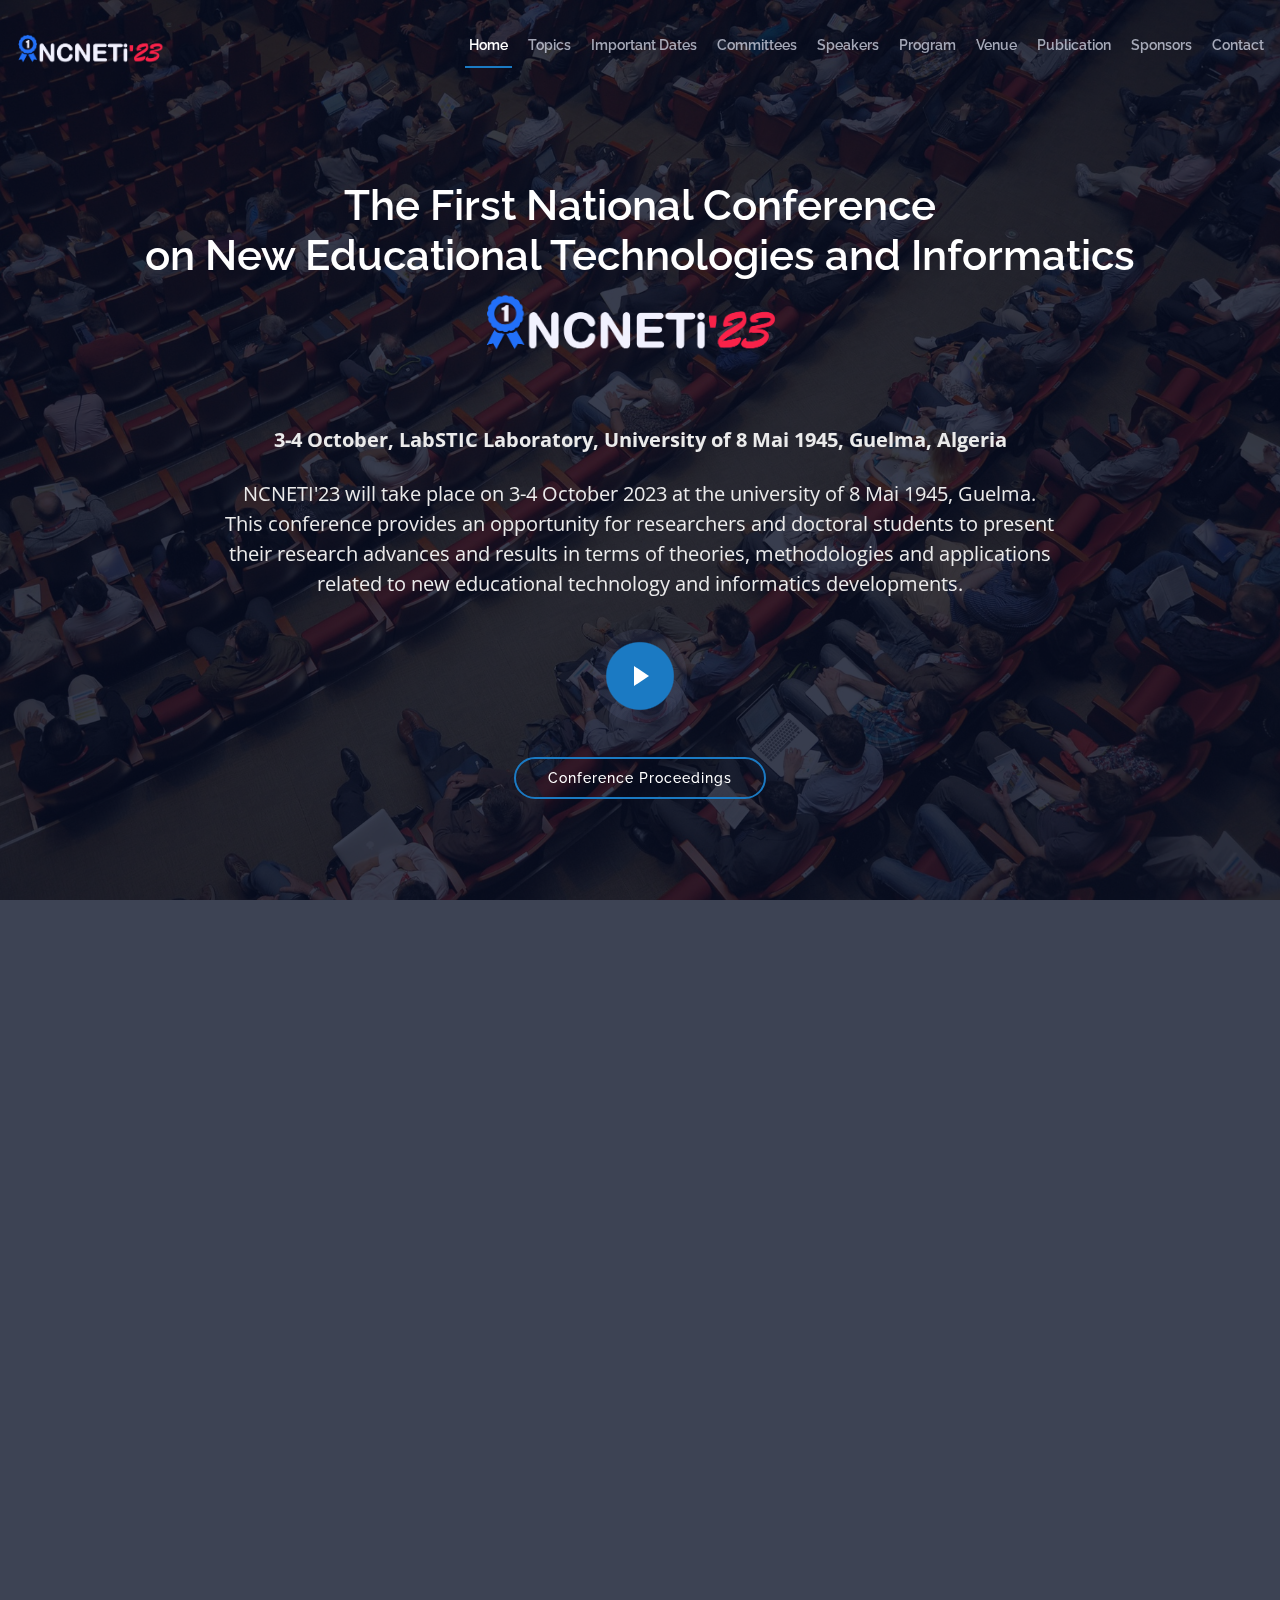
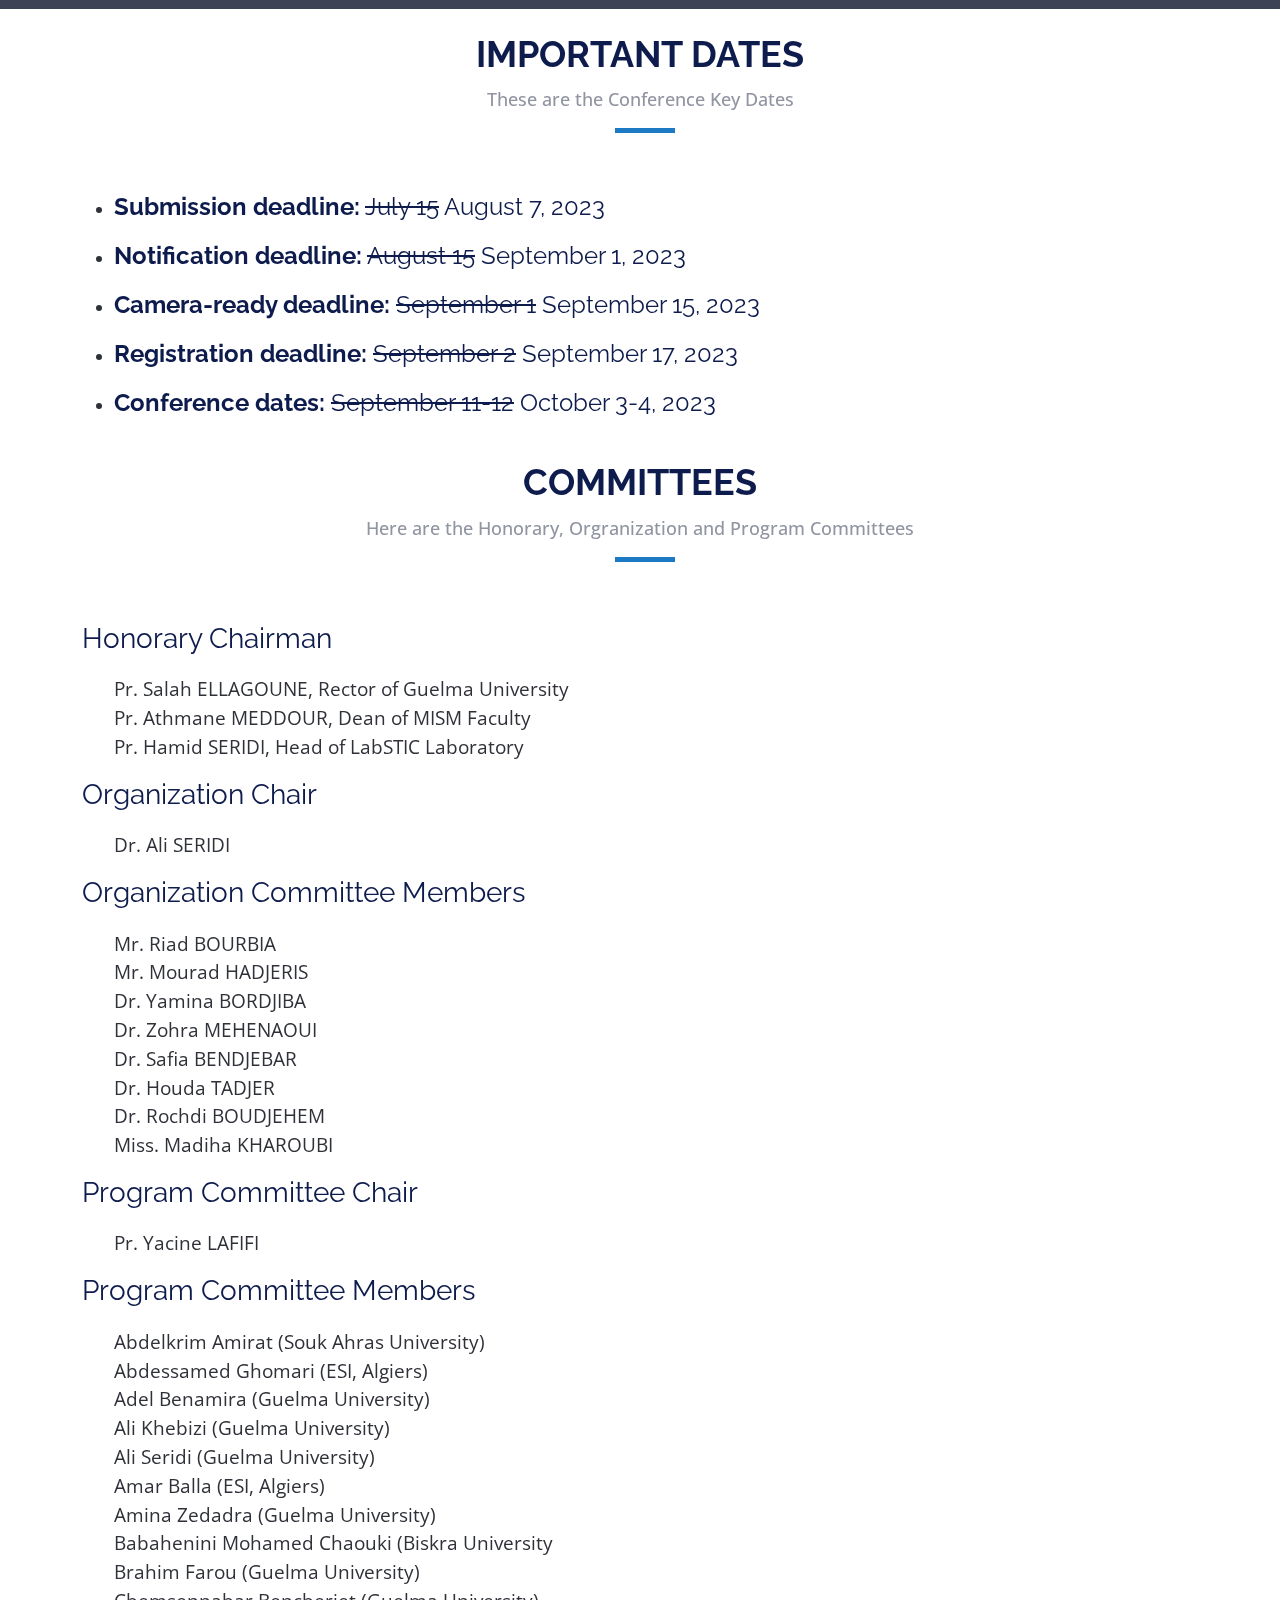
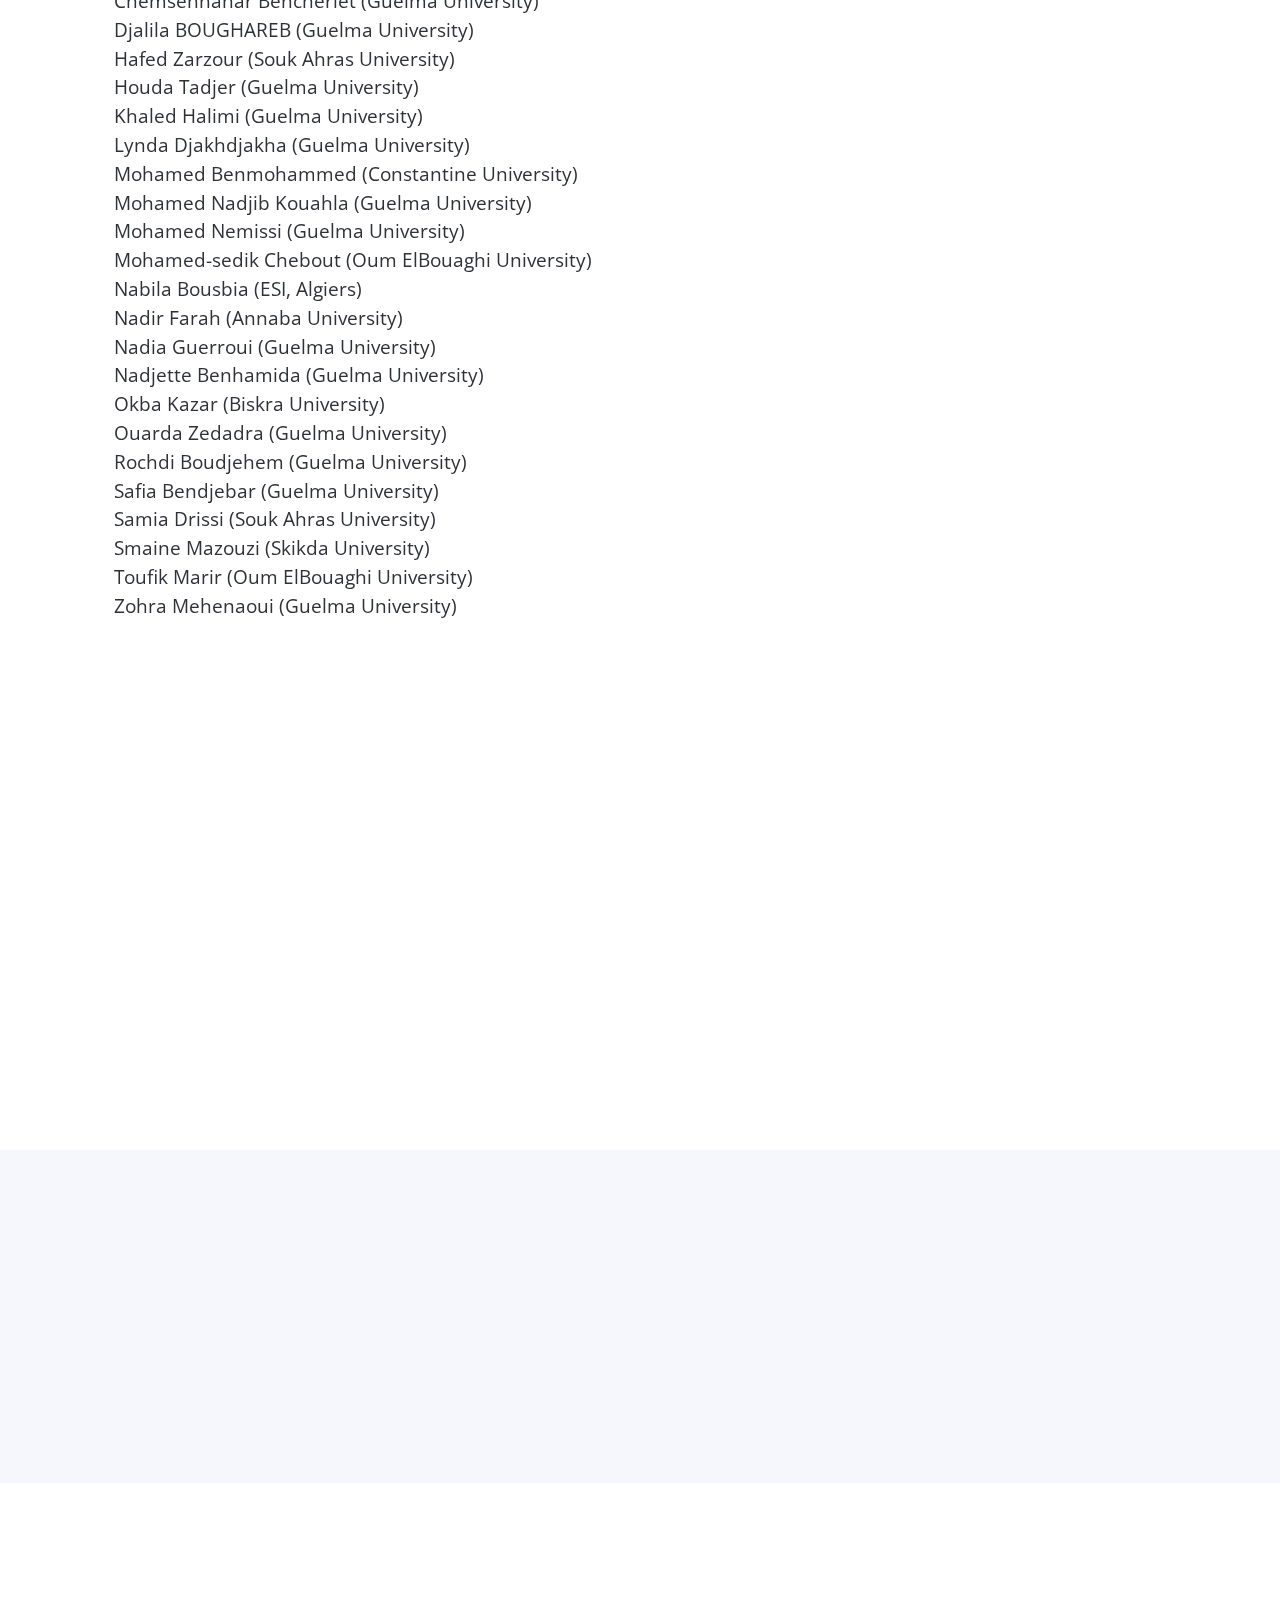
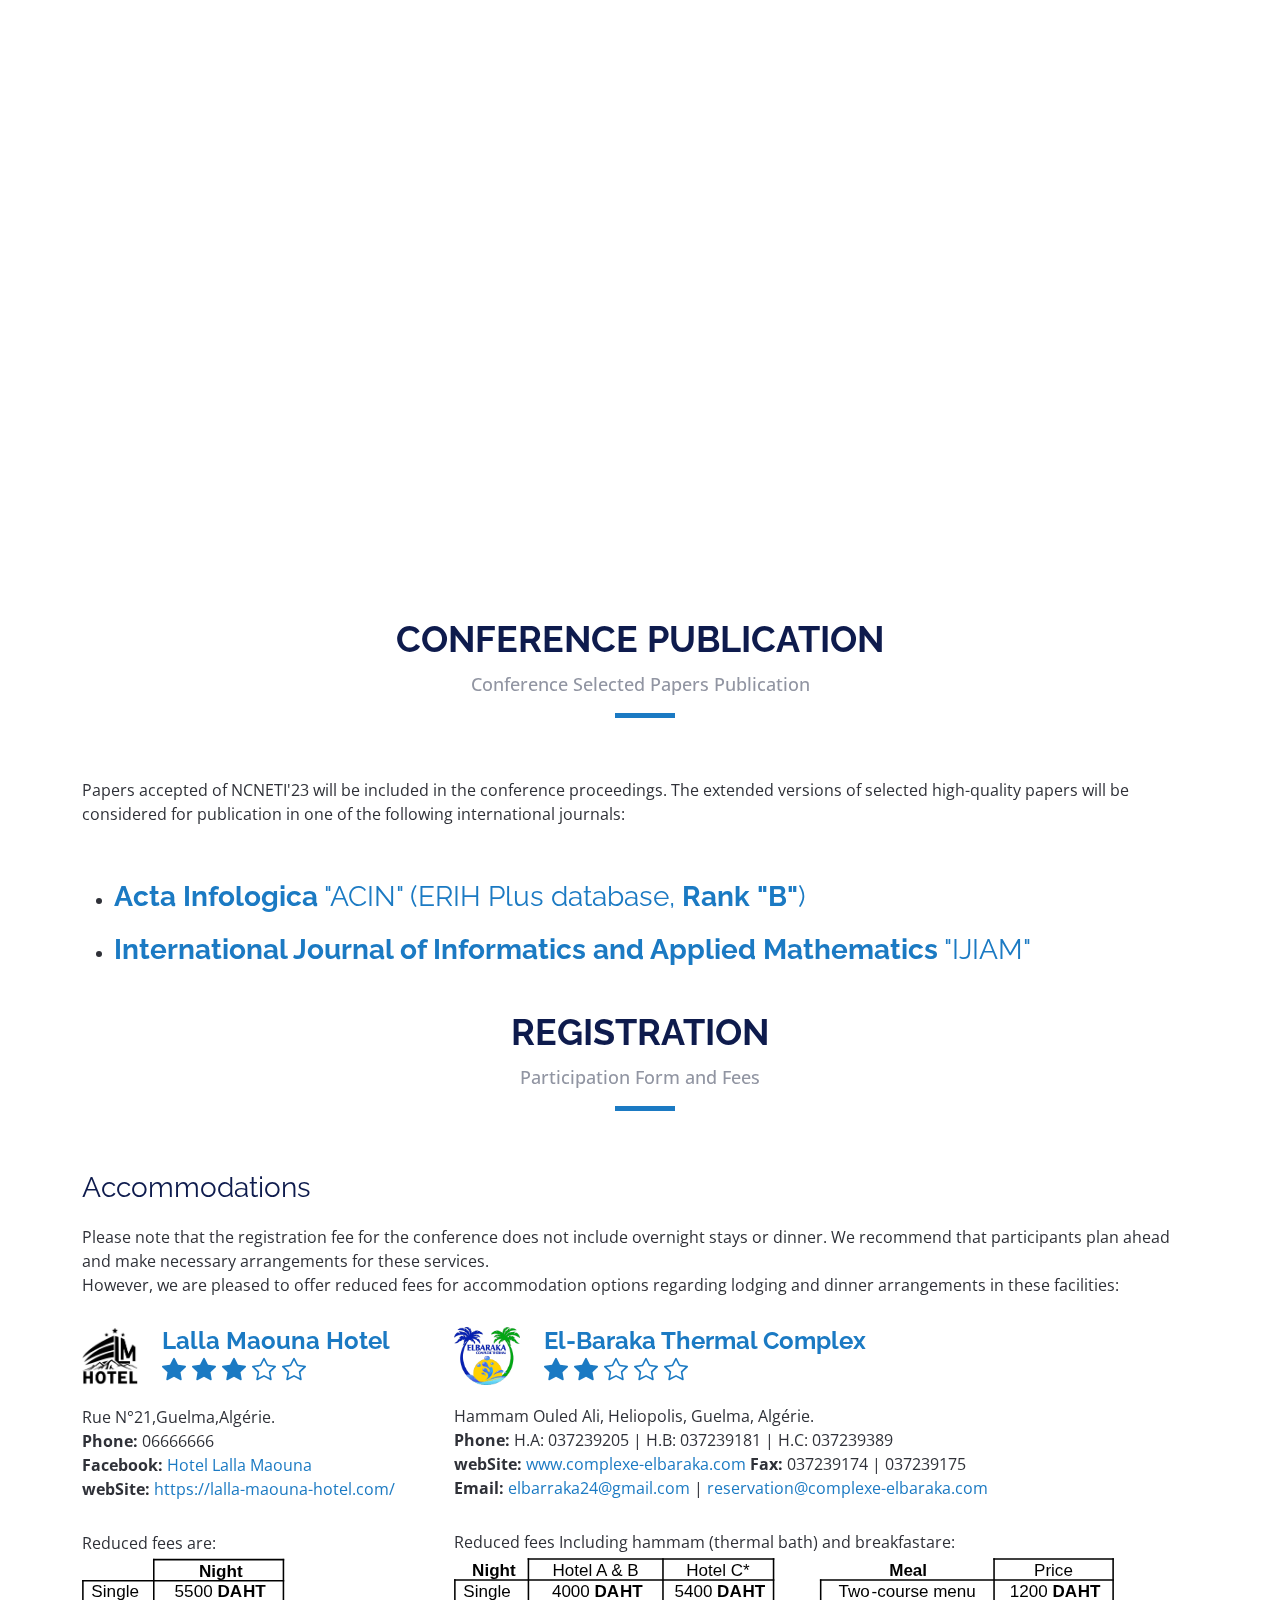
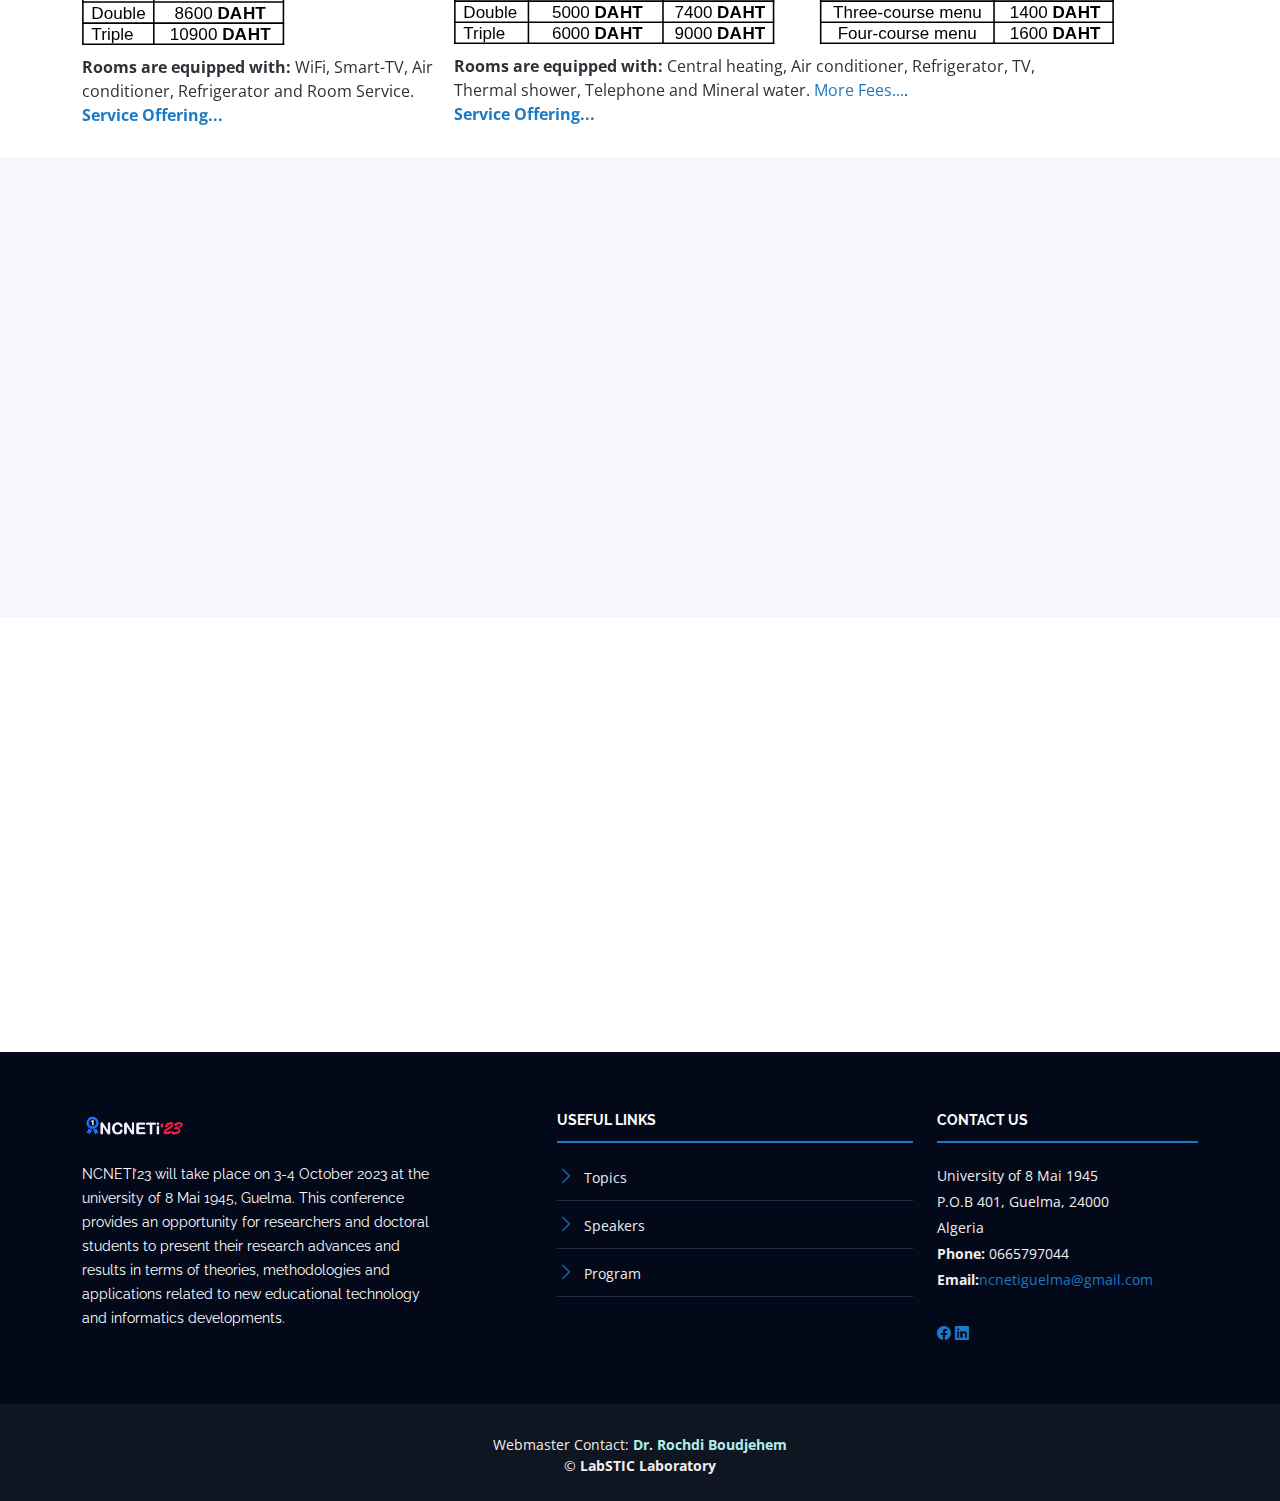
==== commit 66c2f156: "proceedings" ====
--- a/index.html
+++ b/index.html
@@ -115,7 +115,8 @@
                     developments.</p>
             </div>
             <a href="https://www.youtube.com/watch?v=MOmqJjmBWRc" class="glightbox play-btn mb-4"></a>
-            <a href="#" class="about-btn scrollto">Call for Paper</a>
+            <a href="https://labstic.univ-guelma.dz/sites/labstic.univ-guelma.dz/files/NCNETI23%20Proceedings%20Final%20%20.pdf" class="about-btn scrollto">Conference Proceedings</a>
+            <!-- <a href="./assets/pdf/NCNETI23_CallForPaper.pdf" class="about-btn scrollto">Call for Paper</a>  -->
             <!-- <a href="./assets/pdf/NCNETI23_CallForPaper.pdf" class="about-btn scrollto">Call for Paper</a> -->
         </div>
     </section><!-- End Hero Section -->
@@ -238,76 +239,53 @@
                     </ul>
                     <h3>Organization Committee Members</h3>
                     <ul>
-                        <li>Riad BOURBIA</li>
-                        <li>Mourad HADJERIS</li>
-                        <li>Yamina BORDJIBA</li>
-                        <li>Zohra MEHENAOUI</li>
-                        <li>Safia BENDJEBAR</li>
-                        <li>Houda TADJER</li>
-                        <li>Rochdi BOUDJEHEM</li>
-                        <li>Madiha KHAROUBI</li>
+                        <li>Mr. Riad BOURBIA</li>
+                        <li>Mr. Mourad HADJERIS</li>
+                        <li>Dr. Yamina BORDJIBA</li>
+                        <li>Dr. Zohra MEHENAOUI</li>
+                        <li>Dr. Safia BENDJEBAR</li>
+                        <li>Dr. Houda TADJER</li>
+                        <li>Dr. Rochdi BOUDJEHEM</li>
+                        <li>Miss. Madiha KHAROUBI</li>
                     </ul>
                     <h3>Program Committee Chair</h3>
                     <ul>
                         <li>Pr. Yacine LAFIFI</li>
                     </ul>
                     <h3>Program Committee Members</h3>
-                    <ul>
-                        <li>Abdeldjalil Guettal (Tebessa University)</li>
-                        <li>Abdelmalek Amine (Saida University)</li>
+                    <ol>
                         <li>Abdelkrim Amirat (Souk Ahras University)</li>
                         <li>Abdessamed Ghomari (ESI, Algiers)</li>
                         <li>Adel Benamira (Guelma University)</li>
                         <li>Ali Khebizi (Guelma University)</li>
                         <li>Ali Seridi (Guelma University)</li>
+                        <li>Amar Balla (ESI, Algiers)</li>
                         <li>Amina Zedadra (Guelma University)</li>
-                        <li>Ammar Balla (ESI, Algiers)</li>
-                        <li>Azzedine Bilami (Batna University)</li>
-                        <li>Chawki Djeddi (Tebessa University)</li>
+                        <li>Babahenini Mohamed Chaouki (Biskra University</li>
+                        <li>Brahim Farou (Guelma University)</li>
                         <li>Chemsennahar Bencheriet (Guelma University)</li>
-                        <li>Bachir Boucheham (Skikda University)</li>
-                        <li>Baghdad Atmani (Oran 1 University)</li>
-                        <li>Brahim Farou (Guelma University)</li>
-                        <li>Farid Mokhati (Oum ElBouaghi University)</li>
-                        <li>Hamid Benseridi (Setif University)</li>
-                        <li>Hamid Seridi (Guelma University)</li>
+                        <li>Djalila BOUGHAREB (Guelma University)</li>
+                        <li>Hafed Zarzour (Souk Ahras University)</li>
                         <li>Houda Tadjer (Guelma University)</li>
-                        <li>Ismahane Souici (Jijel University)</li>
-                        <li>Karim Bouamrane (Oran 1 University)</li>
                         <li>Khaled Halimi (Guelma University)</li>
-                        <li>Karima Benhamza (Guelma University)</li>
-                        <li>Karima Benatchba (ESI, Algiers)</li>
-                        <li>Karima Boussaha (Oum ElBouaghi University)</li>
-                        <li>Lamia Mahnane (Annaba University)</li>
                         <li>Lynda Djakhdjakha (Guelma University)</li>
-                        <li>Mohamed Amine Ferrag (Guelma University)</li>
                         <li>Mohamed Benmohammed (Constantine University)</li>
-                        <li>Mohamed Chaouki Babahenini (Biskra University)</li>
-                        <li>Mohamed Hafidi (Annaba University)</li>
                         <li>Mohamed Nadjib Kouahla (Guelma University)</li>
                         <li>Mohamed Nemissi (Guelma University)</li>
-                        <li>Mohamed Reda Hamou (Saida University)</li>
-                        <li>Mohamed-Khireddine Kholladi (ElOued University)</li>
                         <li>Mohamed-sedik Chebout (Oum ElBouaghi University)</li>
-                        <li>Nabiha Azizi (Annaba University)</li>
                         <li>Nabila Bousbia (ESI, Algiers)</li>
                         <li>Nadir Farah (Annaba University)</li>
                         <li>Nadia Guerroui (Guelma University)</li>
                         <li>Nadjette Benhamida (Guelma University)</li>
                         <li>Okba Kazar (Biskra University)</li>
                         <li>Ouarda Zedadra (Guelma University)</li>
-                        <li>Rafik Menassel (Tebessa University)</li>
                         <li>Rochdi Boudjehem (Guelma University)</li>
                         <li>Safia Bendjebar (Guelma University)</li>
                         <li>Samia Drissi (Souk Ahras University)</li>
                         <li>Smaine Mazouzi (Skikda University)</li>
-                        <li>Sofiane Zaidi (Oum ElBouaghi University)</li>
-                        <li>Tahar Bouhadada (Annaba University)</li>
                         <li>Toufik Marir (Oum ElBouaghi University)</li>
-                        <!-- <li>Yacine Lafifi (Guelma University)</li> -->
-                        <li>Zineddine Kouahla (Guelma University)</li>
                         <li>Zohra Mehenaoui (Guelma University)</li>
-                    </ul>
+                    </ol>
                 </div>
 
             </div>
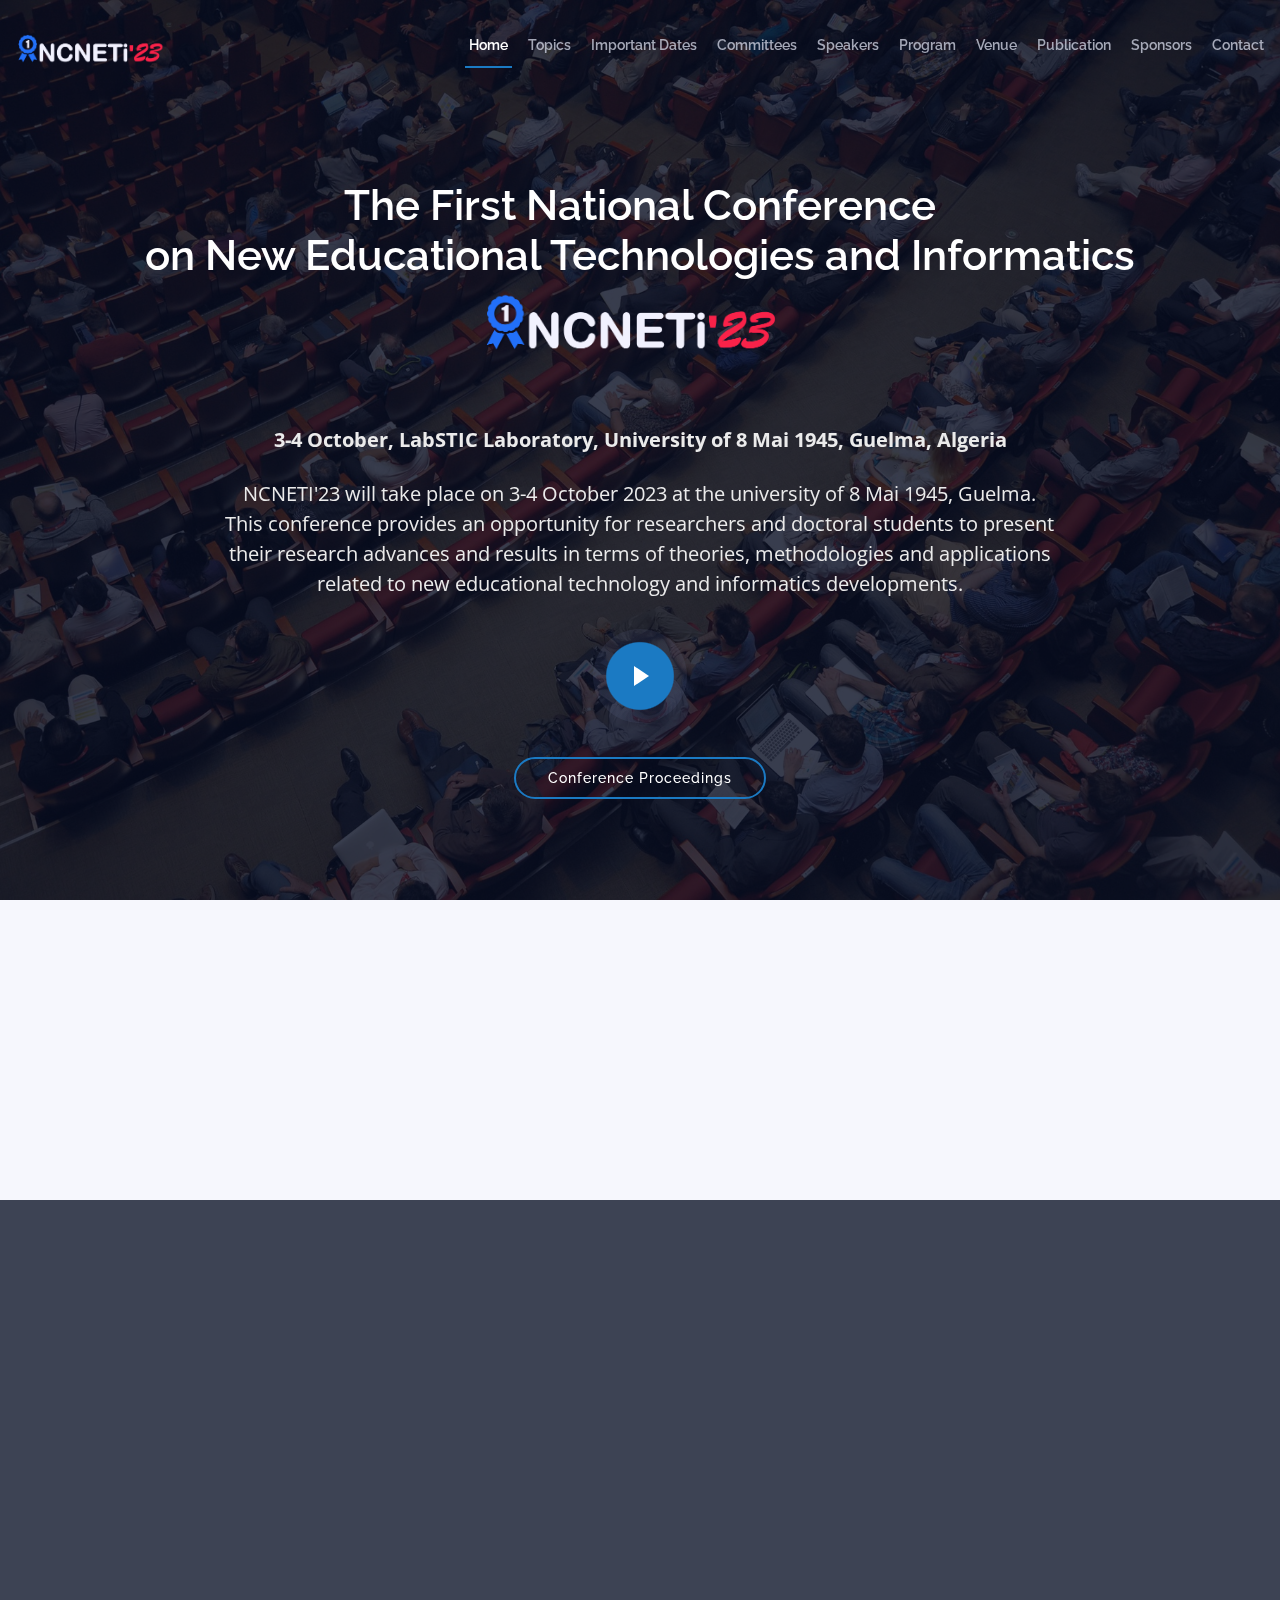
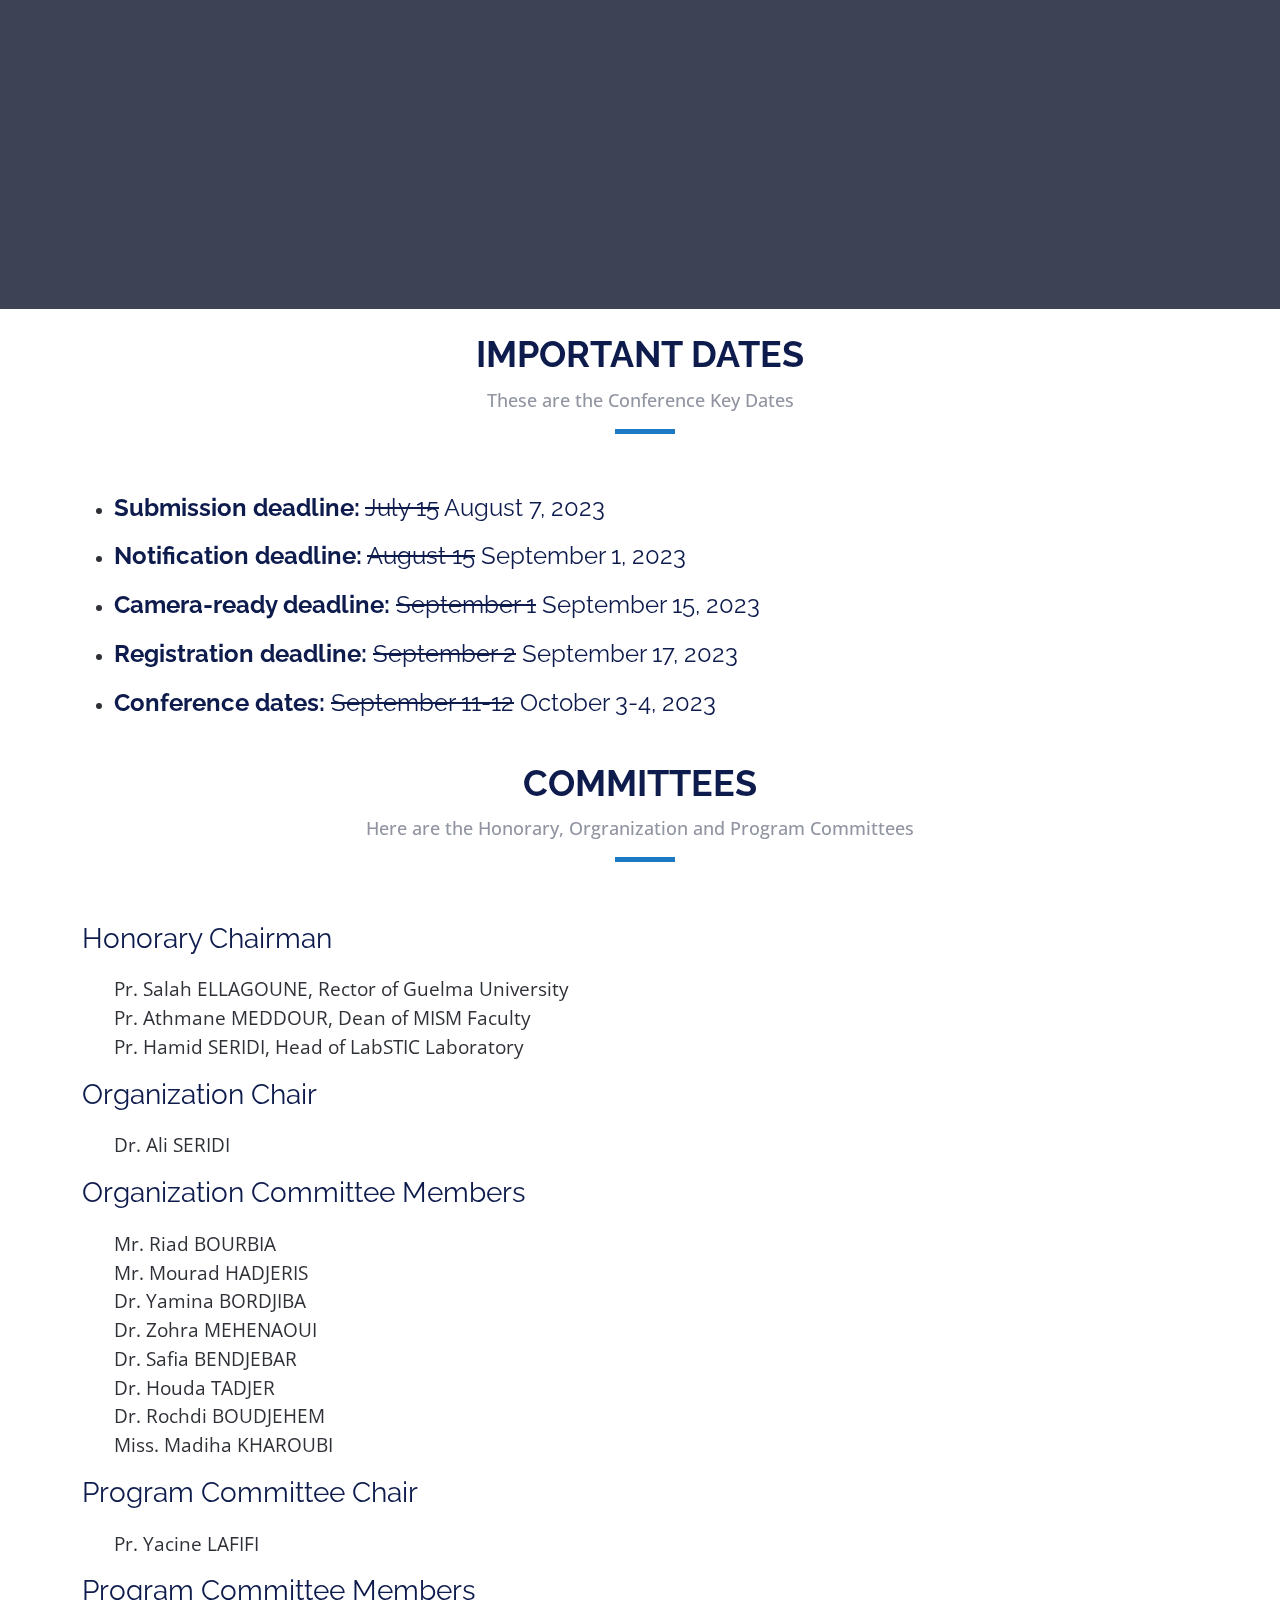
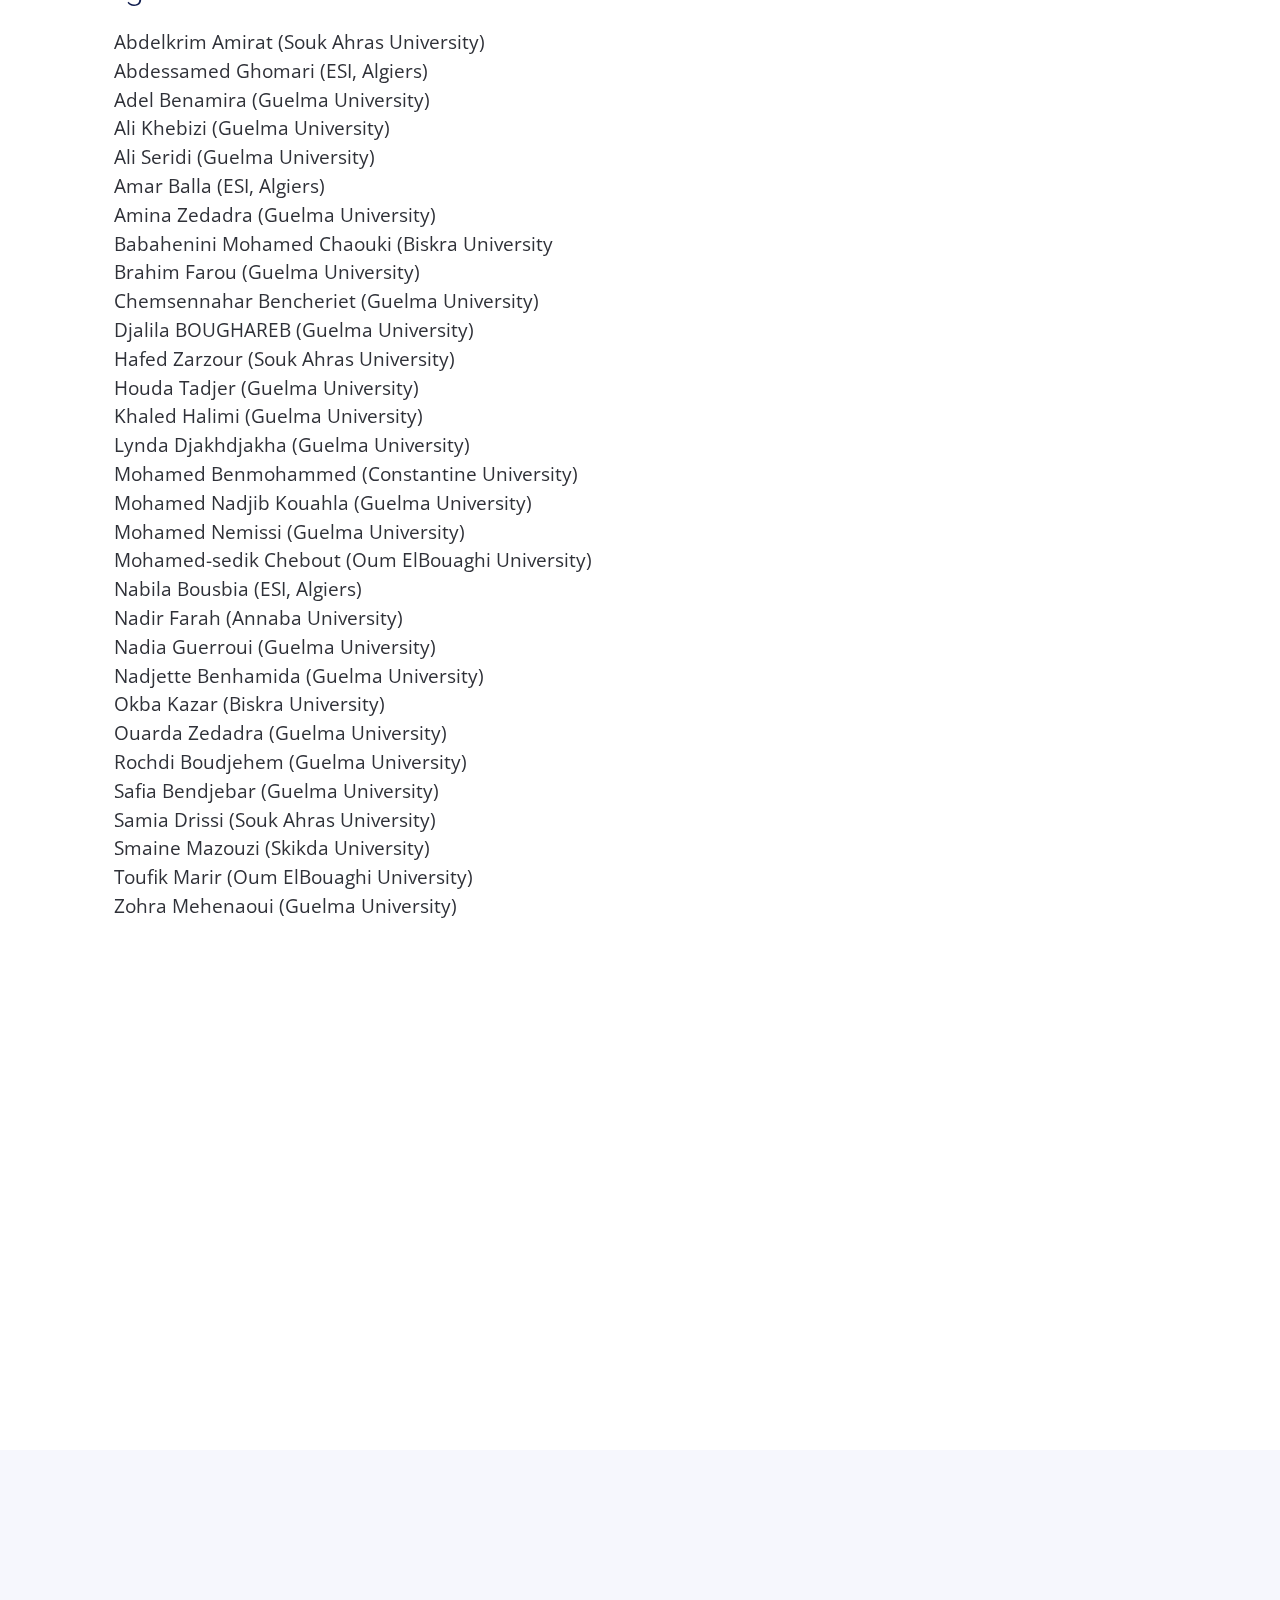
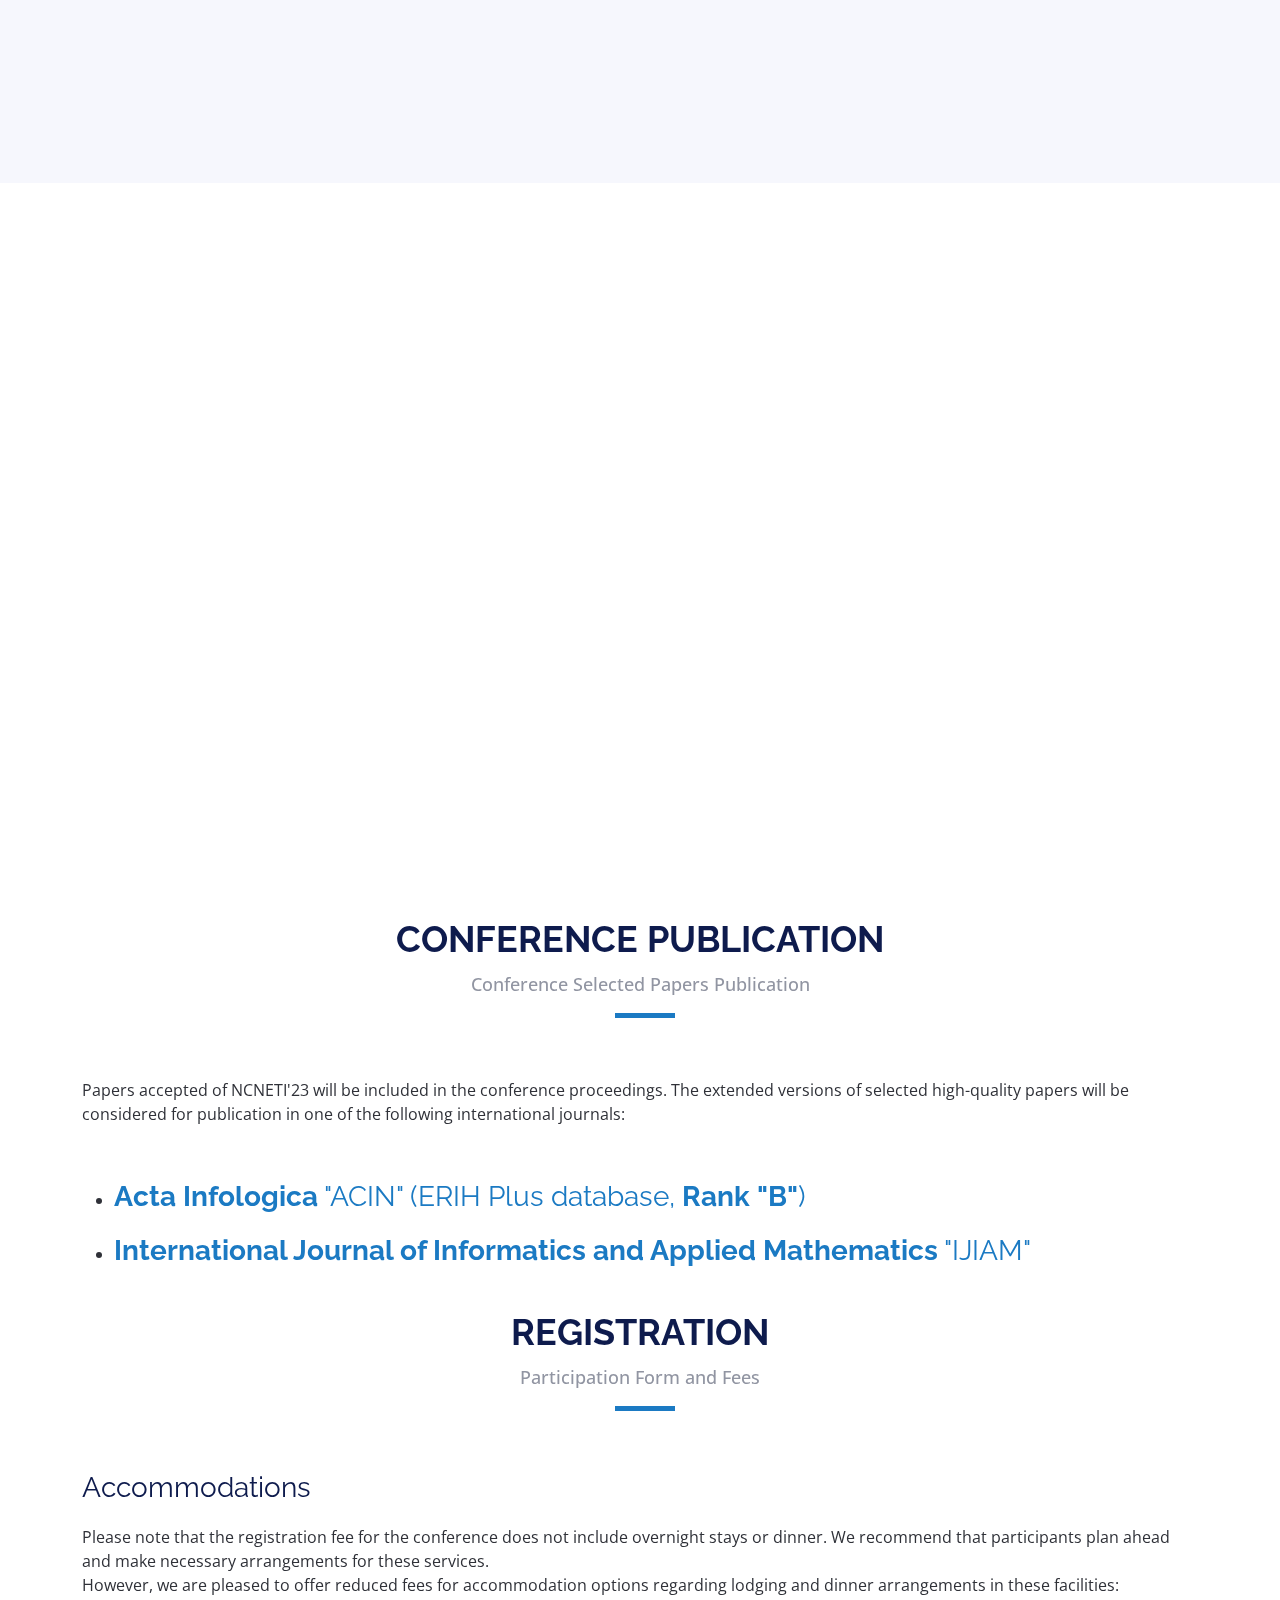
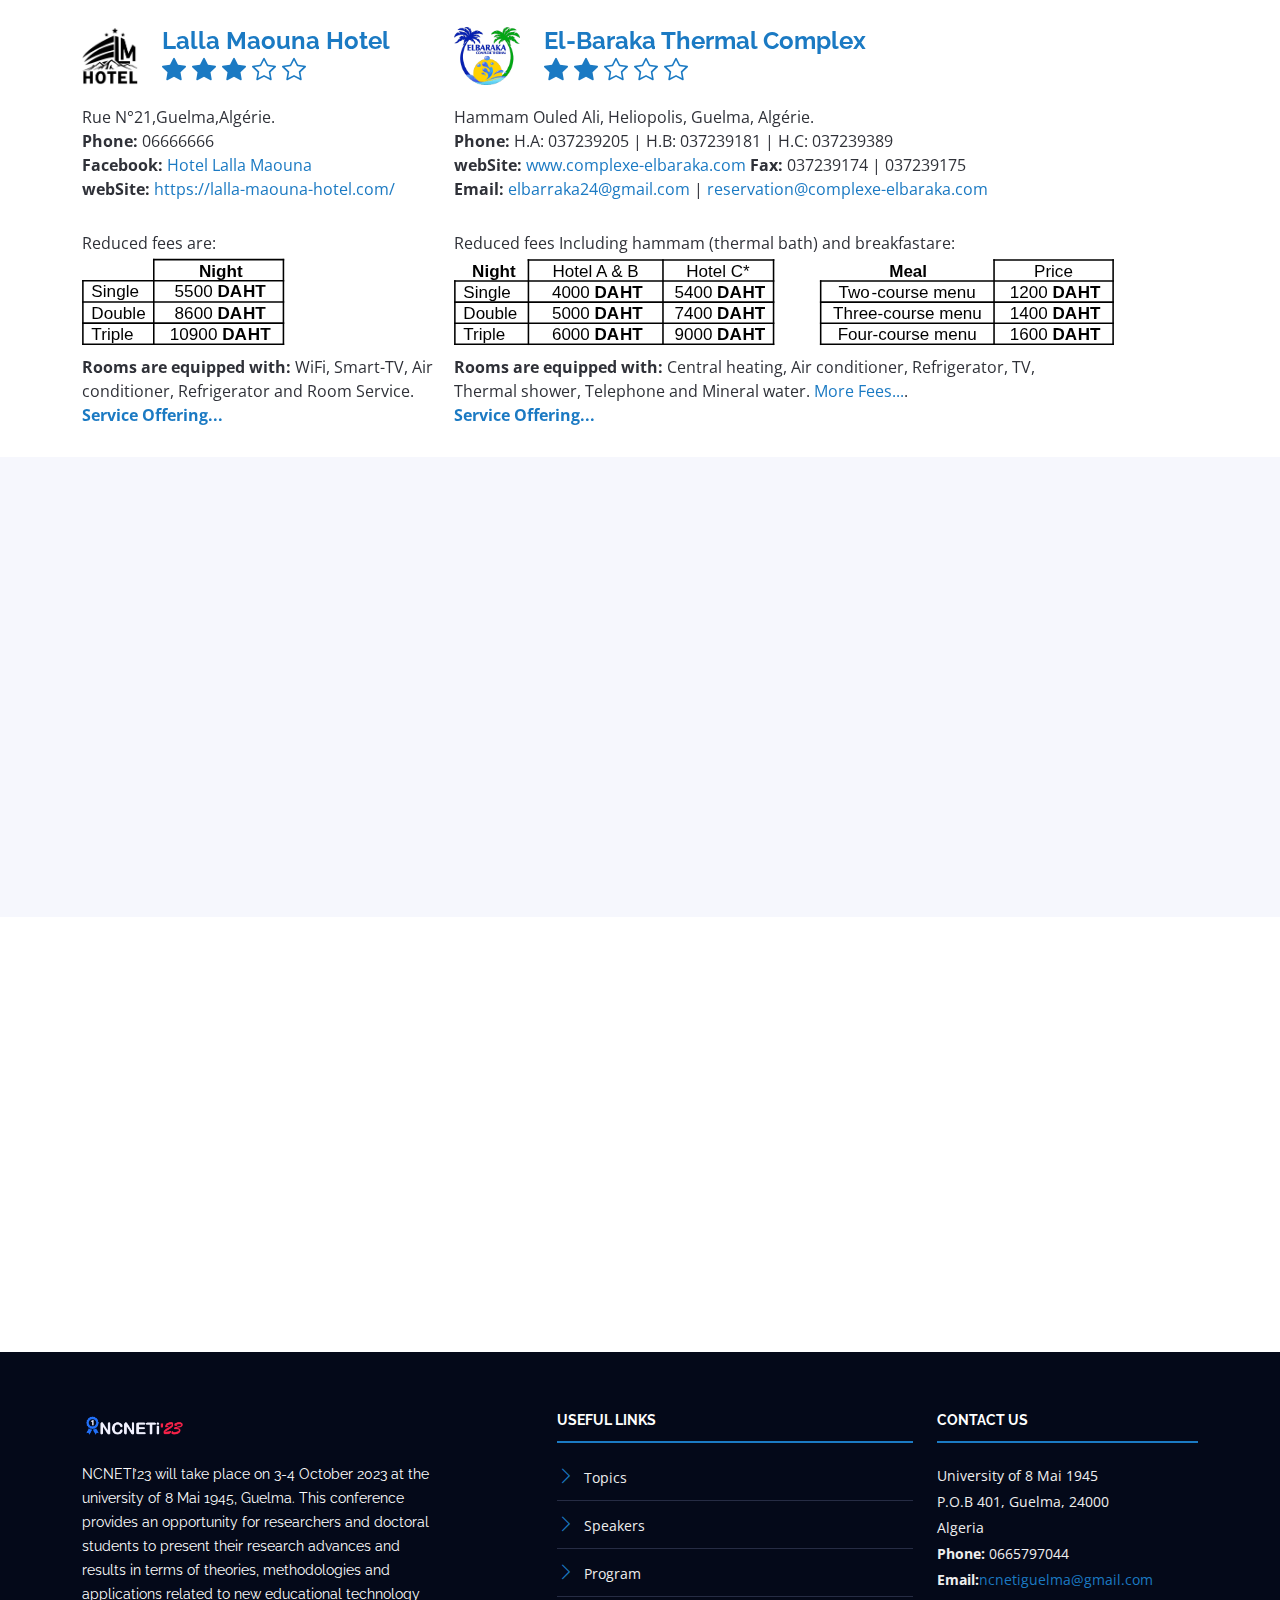
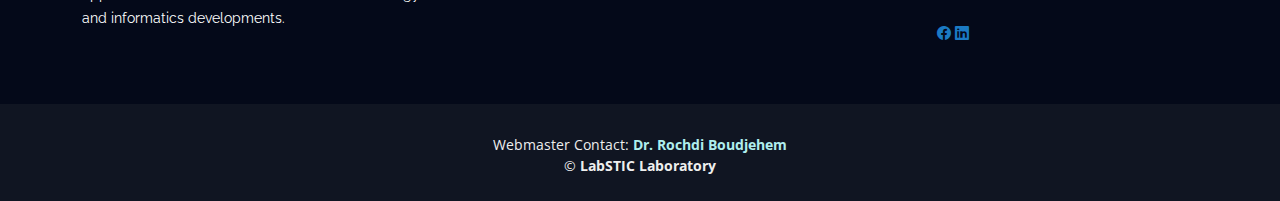
==== commit 3c82678e: "Proceedings PDF" ====
--- a/index.html
+++ b/index.html
@@ -118,8 +118,37 @@
             <a href="https://labstic.univ-guelma.dz/sites/labstic.univ-guelma.dz/files/NCNETI23%20Proceedings%20Final%20%20.pdf" class="about-btn scrollto">Conference Proceedings</a>
             <!-- <a href="./assets/pdf/NCNETI23_CallForPaper.pdf" class="about-btn scrollto">Call for Paper</a>  -->
             <!-- <a href="./assets/pdf/NCNETI23_CallForPaper.pdf" class="about-btn scrollto">Call for Paper</a> -->
+            <!DOCTYPE html>
+
+
+
+ 
+
         </div>
     </section><!-- End Hero Section -->
+       <!-- ======= Program Section ======= -->
+       <section id="schedule" class="section-with-bg">
+        <div class="container" data-aos="fade-up">
+            <div class="section-header">
+                <h2> Conference Proceedings</h2>
+                <p>Here is the Conference Proceedings</p>
+            </div>
+
+            <!-- <ul class="nav nav-tabs" role="tablist" data-aos="fade-up" data-aos-delay="100">
+                    <li class="nav-item">
+                        <a class="nav-link active" href="#day-1" role="tab" data-bs-toggle="tab">Day 1</a>
+                    </li>
+                    <li class="nav-item">
+                        <a class="nav-link" href="#day-2" role="tab" data-bs-toggle="tab">Day 2</a>
+                    </li>
+                </ul> -->
+
+                <object data="./assets/pdf/NCNETI23 Proceedings Final  .pdf" type="application/pdf" width="80%" height="1000px">
+                    <p>Unable to display PDF file. <a href="./assets/pdf/NCNETI23 Proceedings Final  .pdf">Download</a> instead.</p>
+                </object>
+        </div>
+
+    </section><!-- End Program Section -->
 
     <main id="main">
 
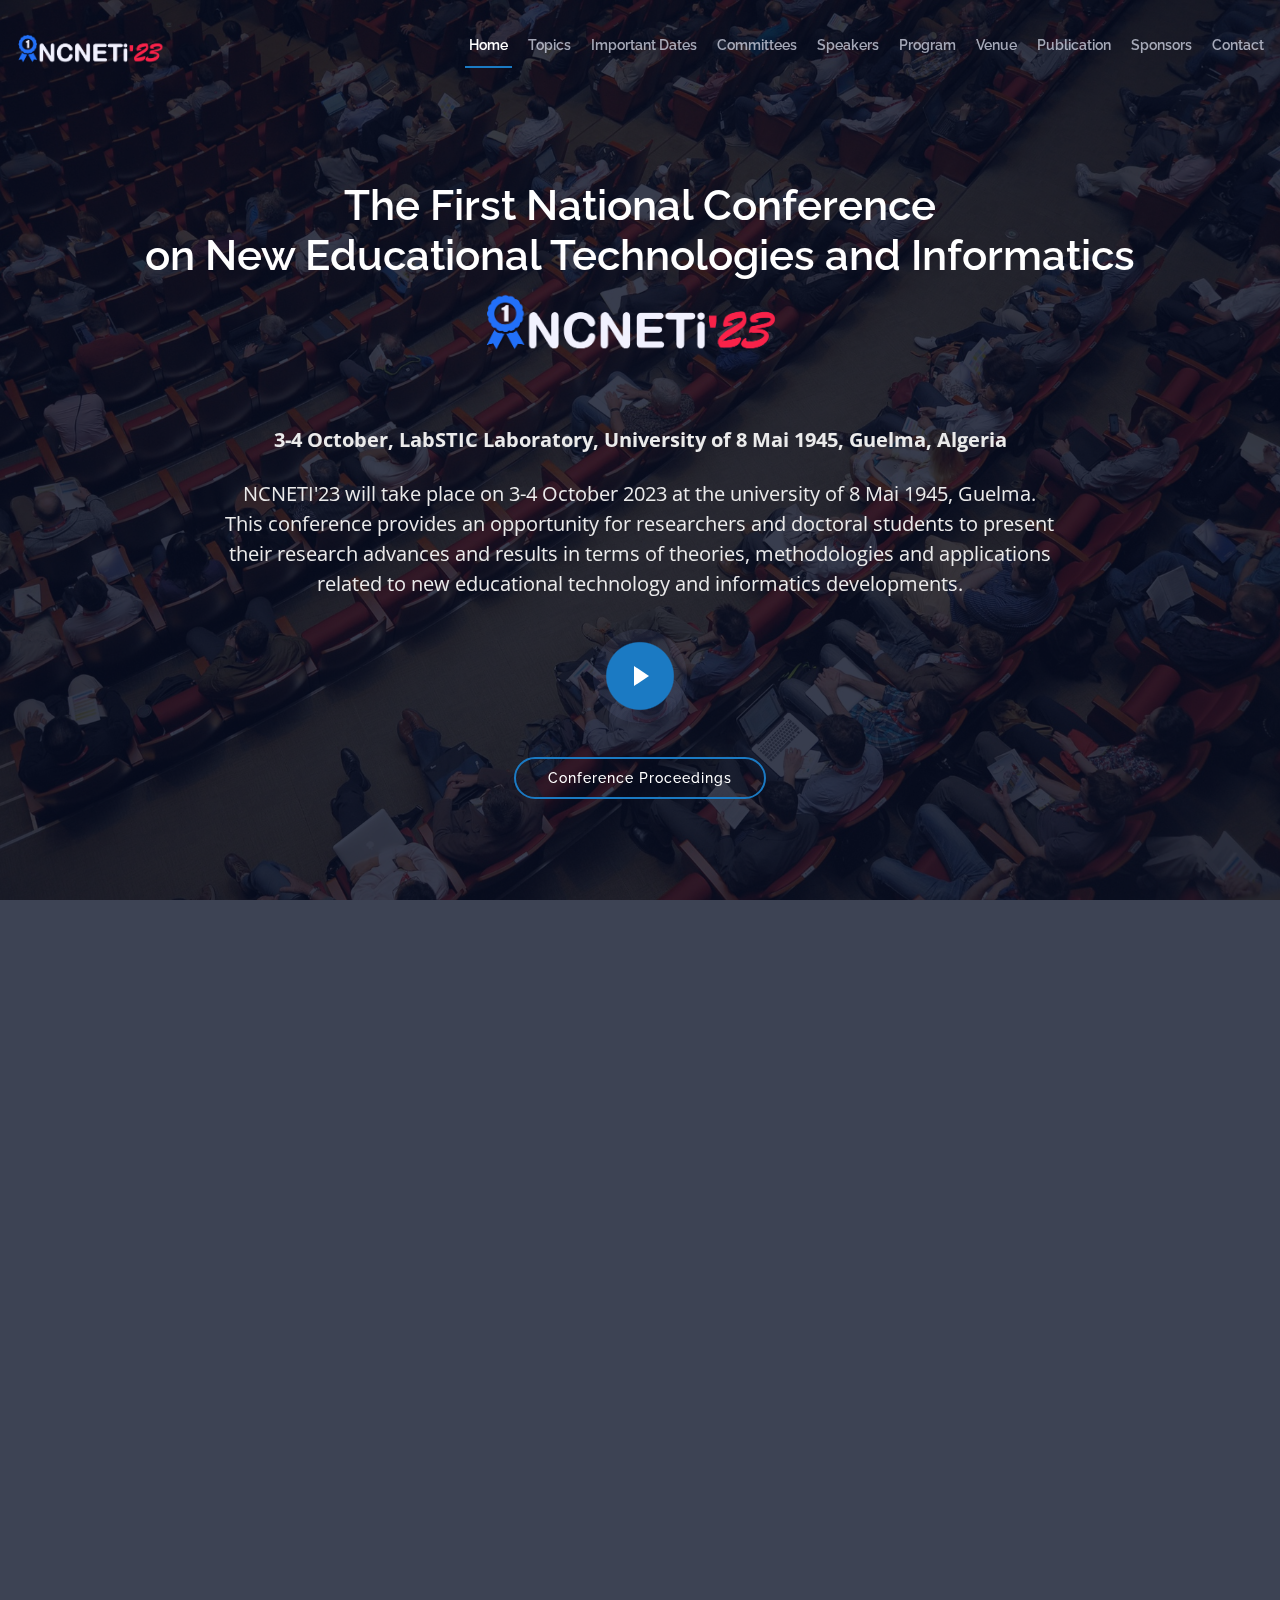
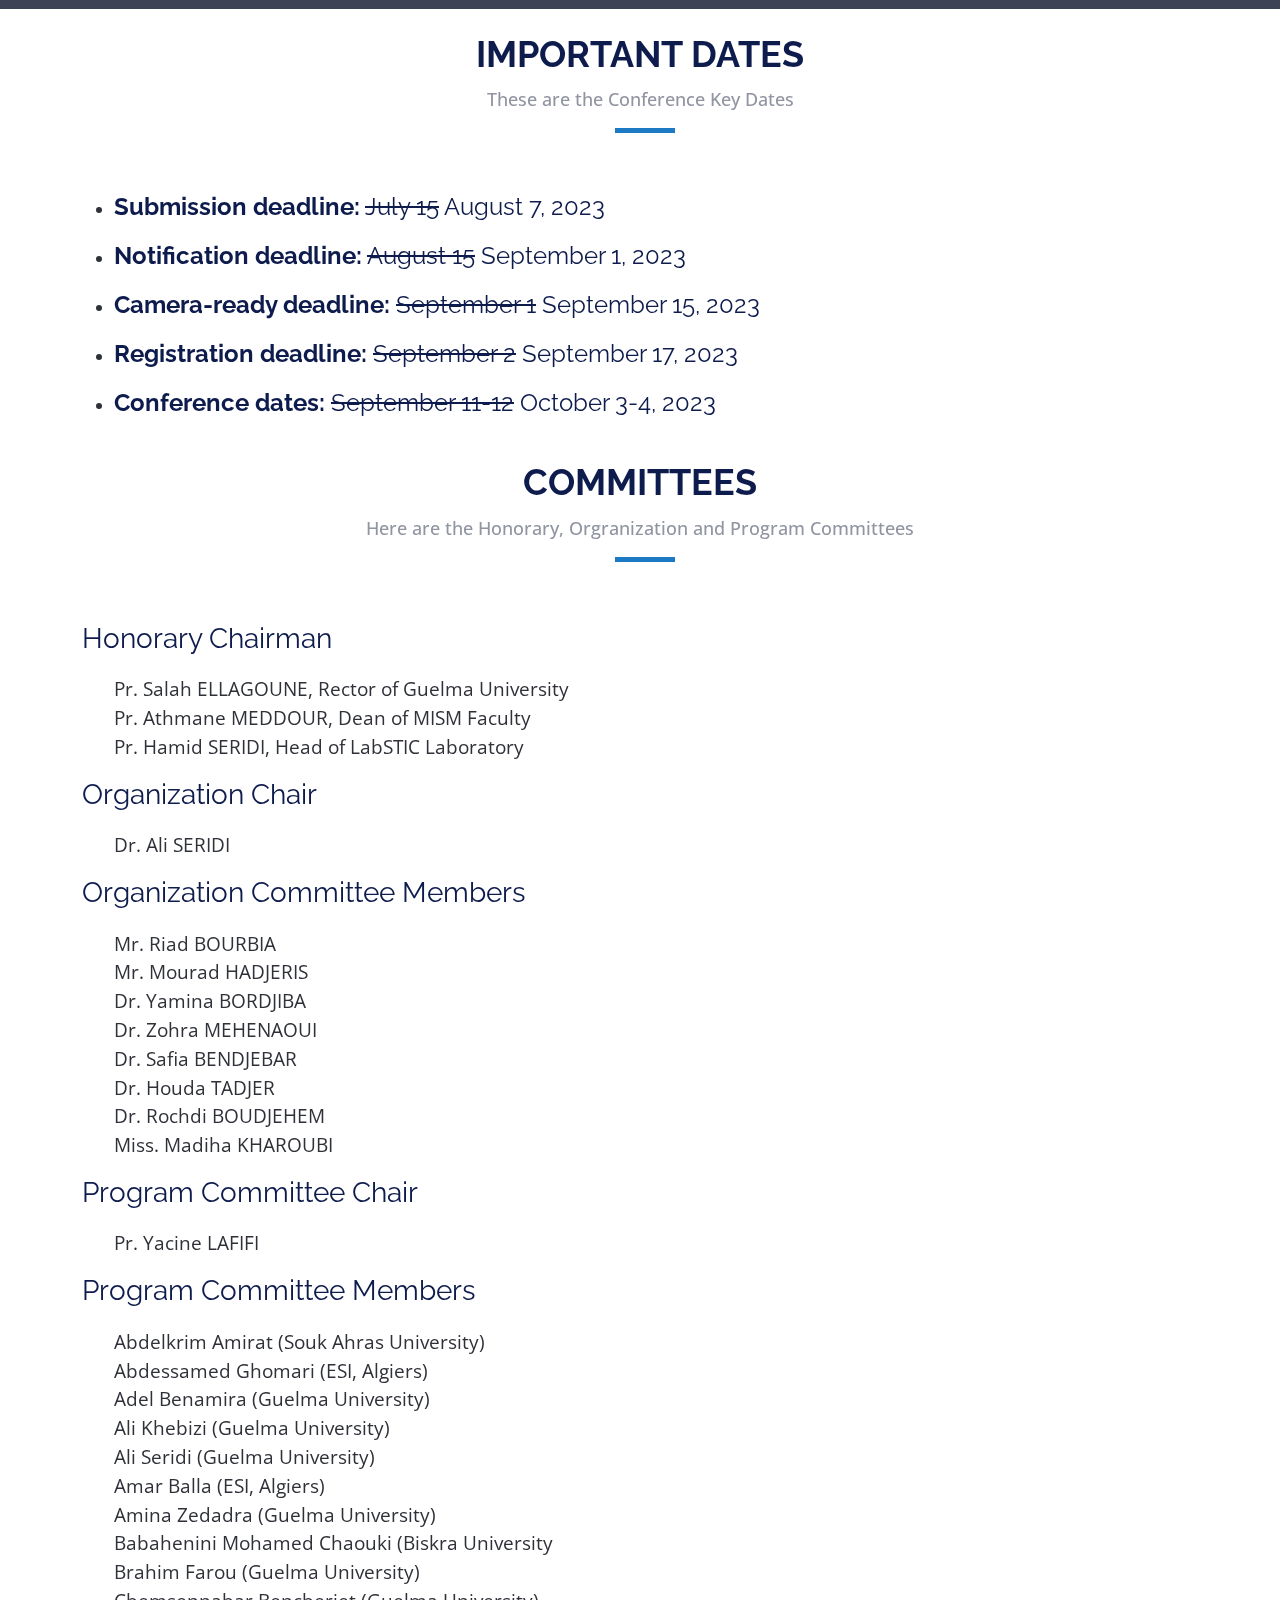
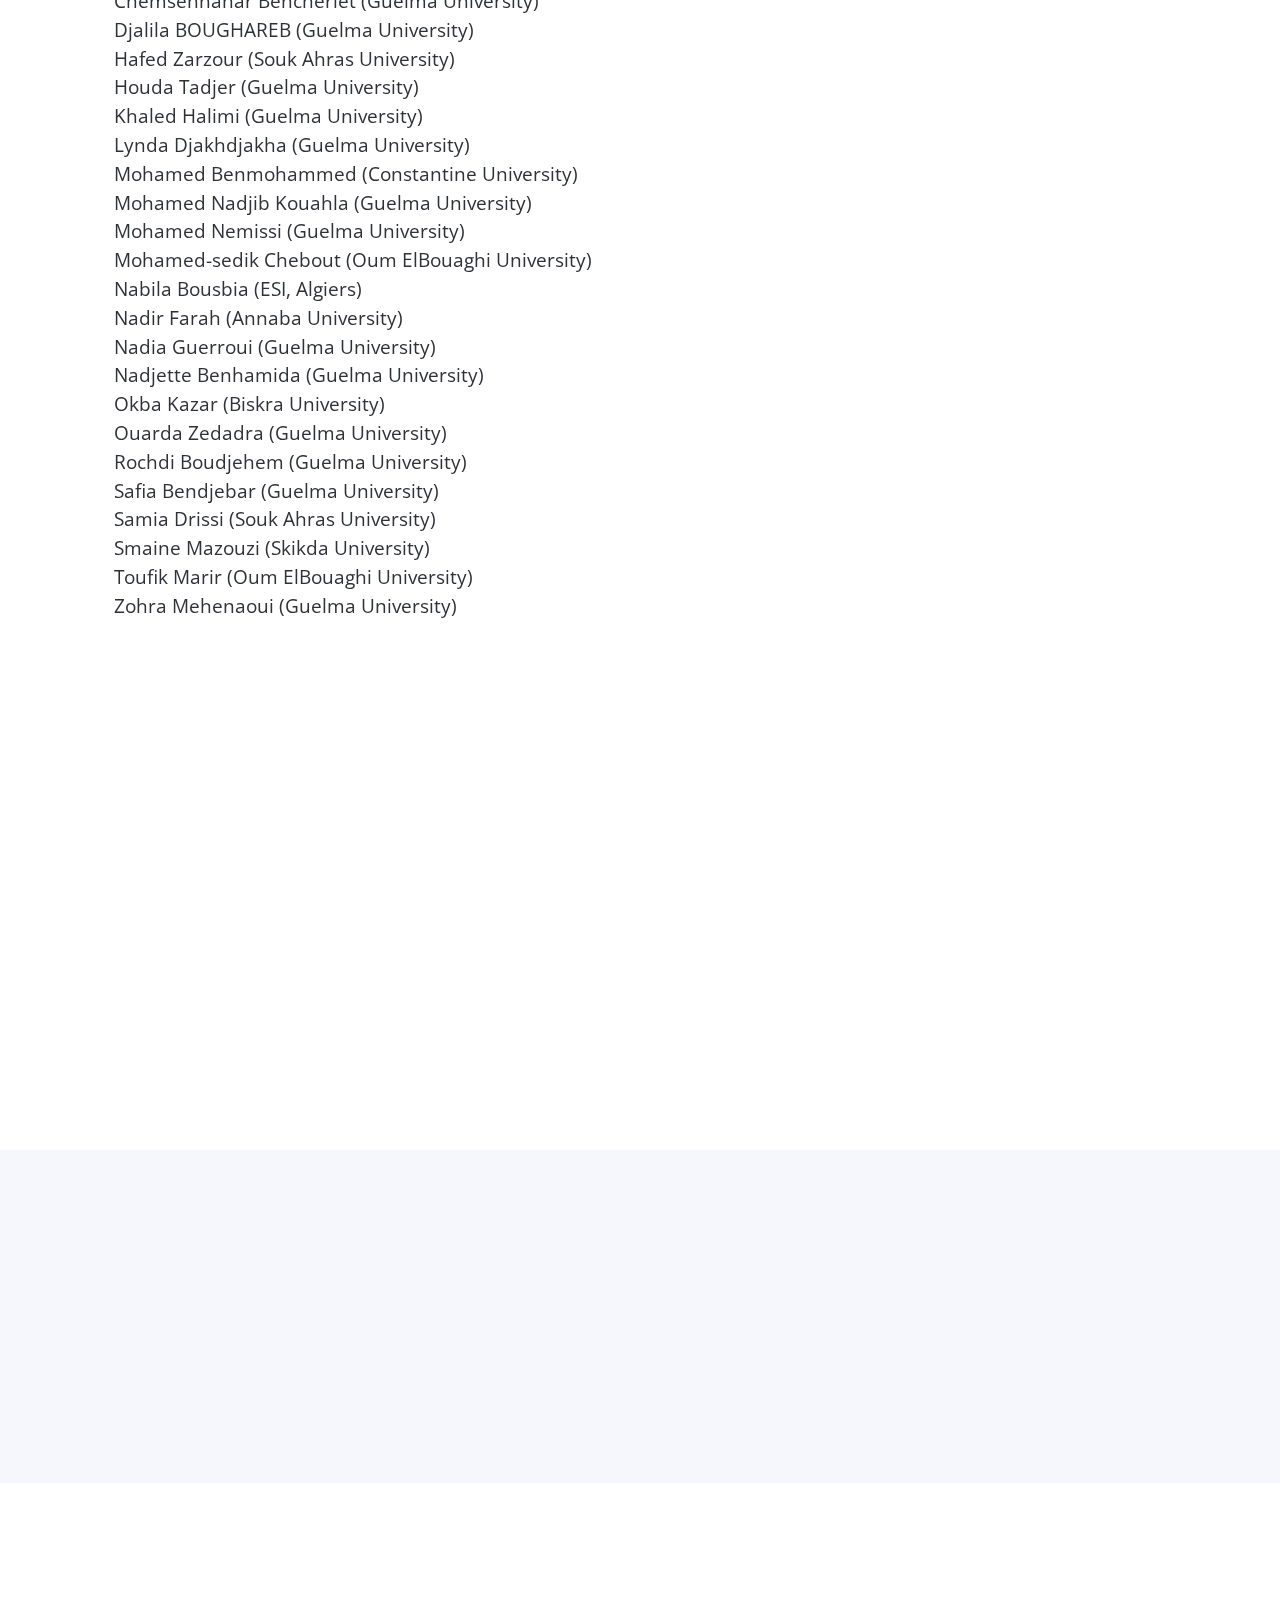
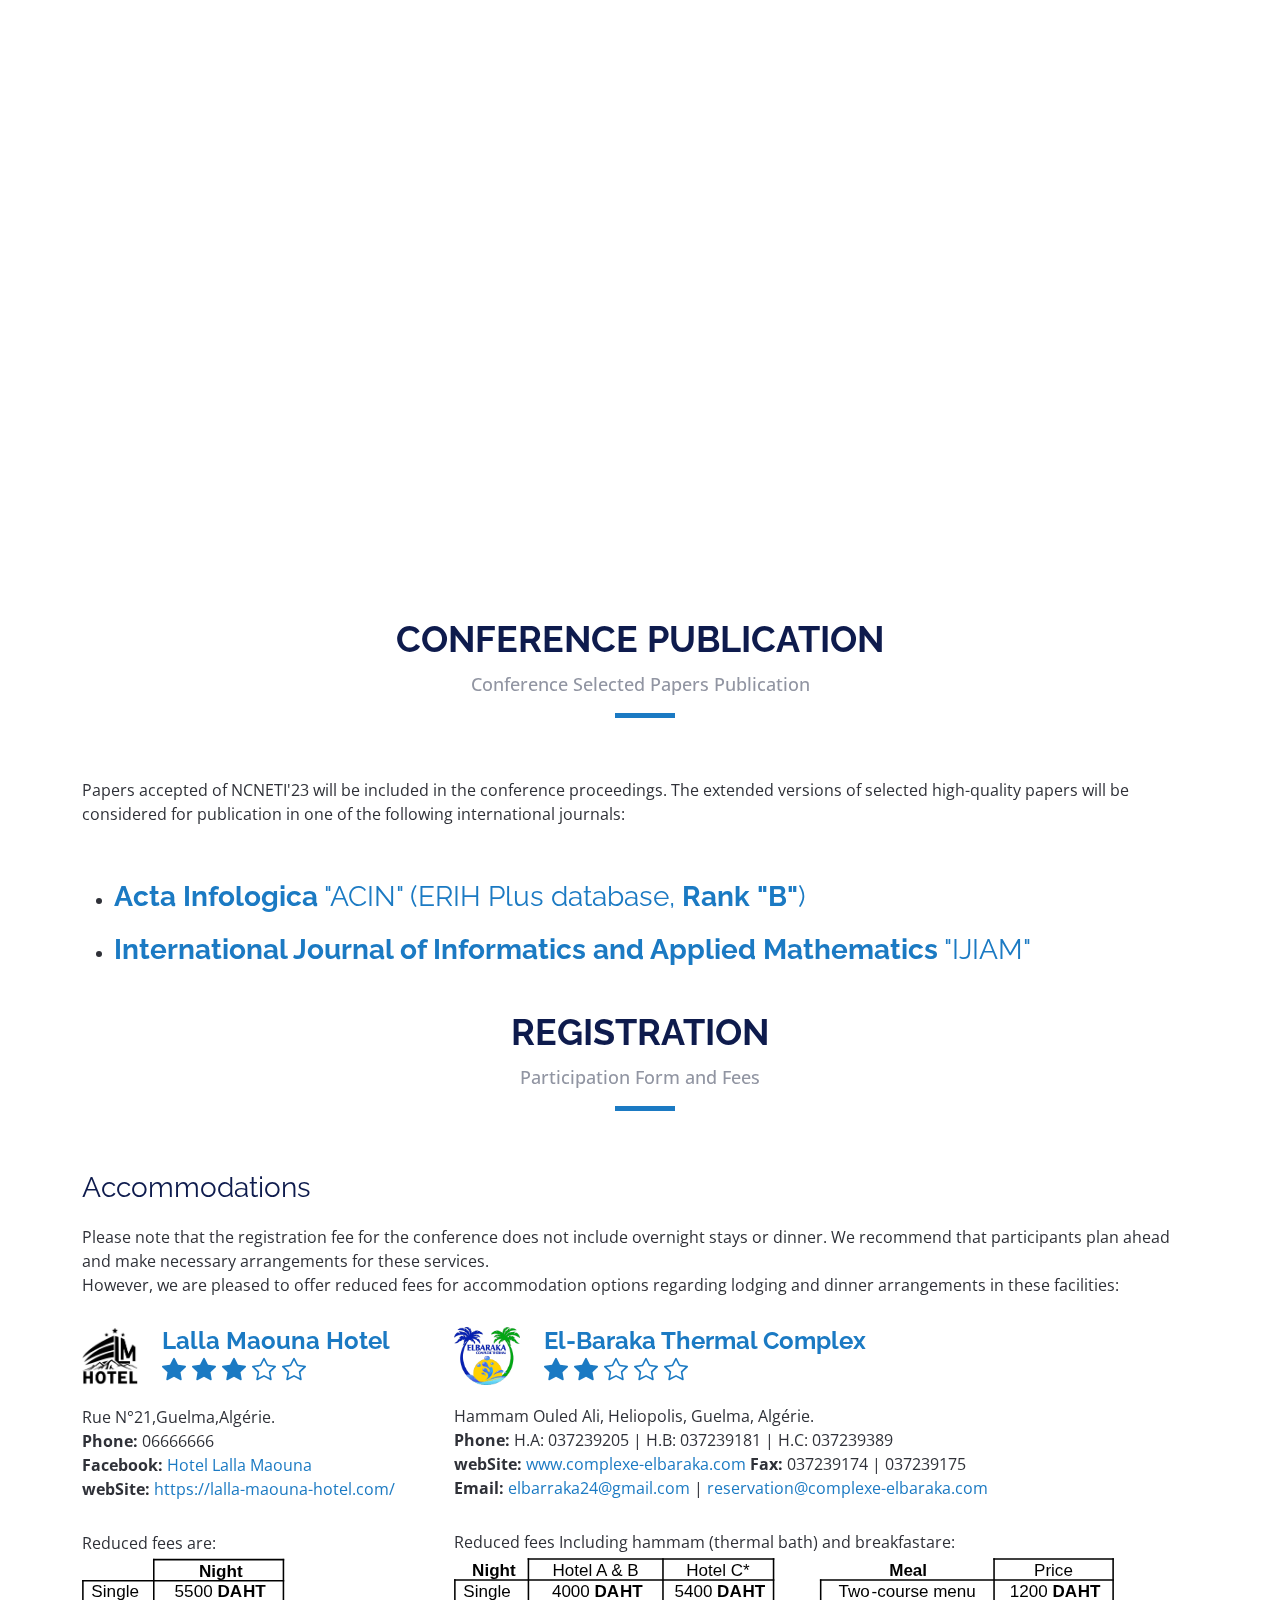
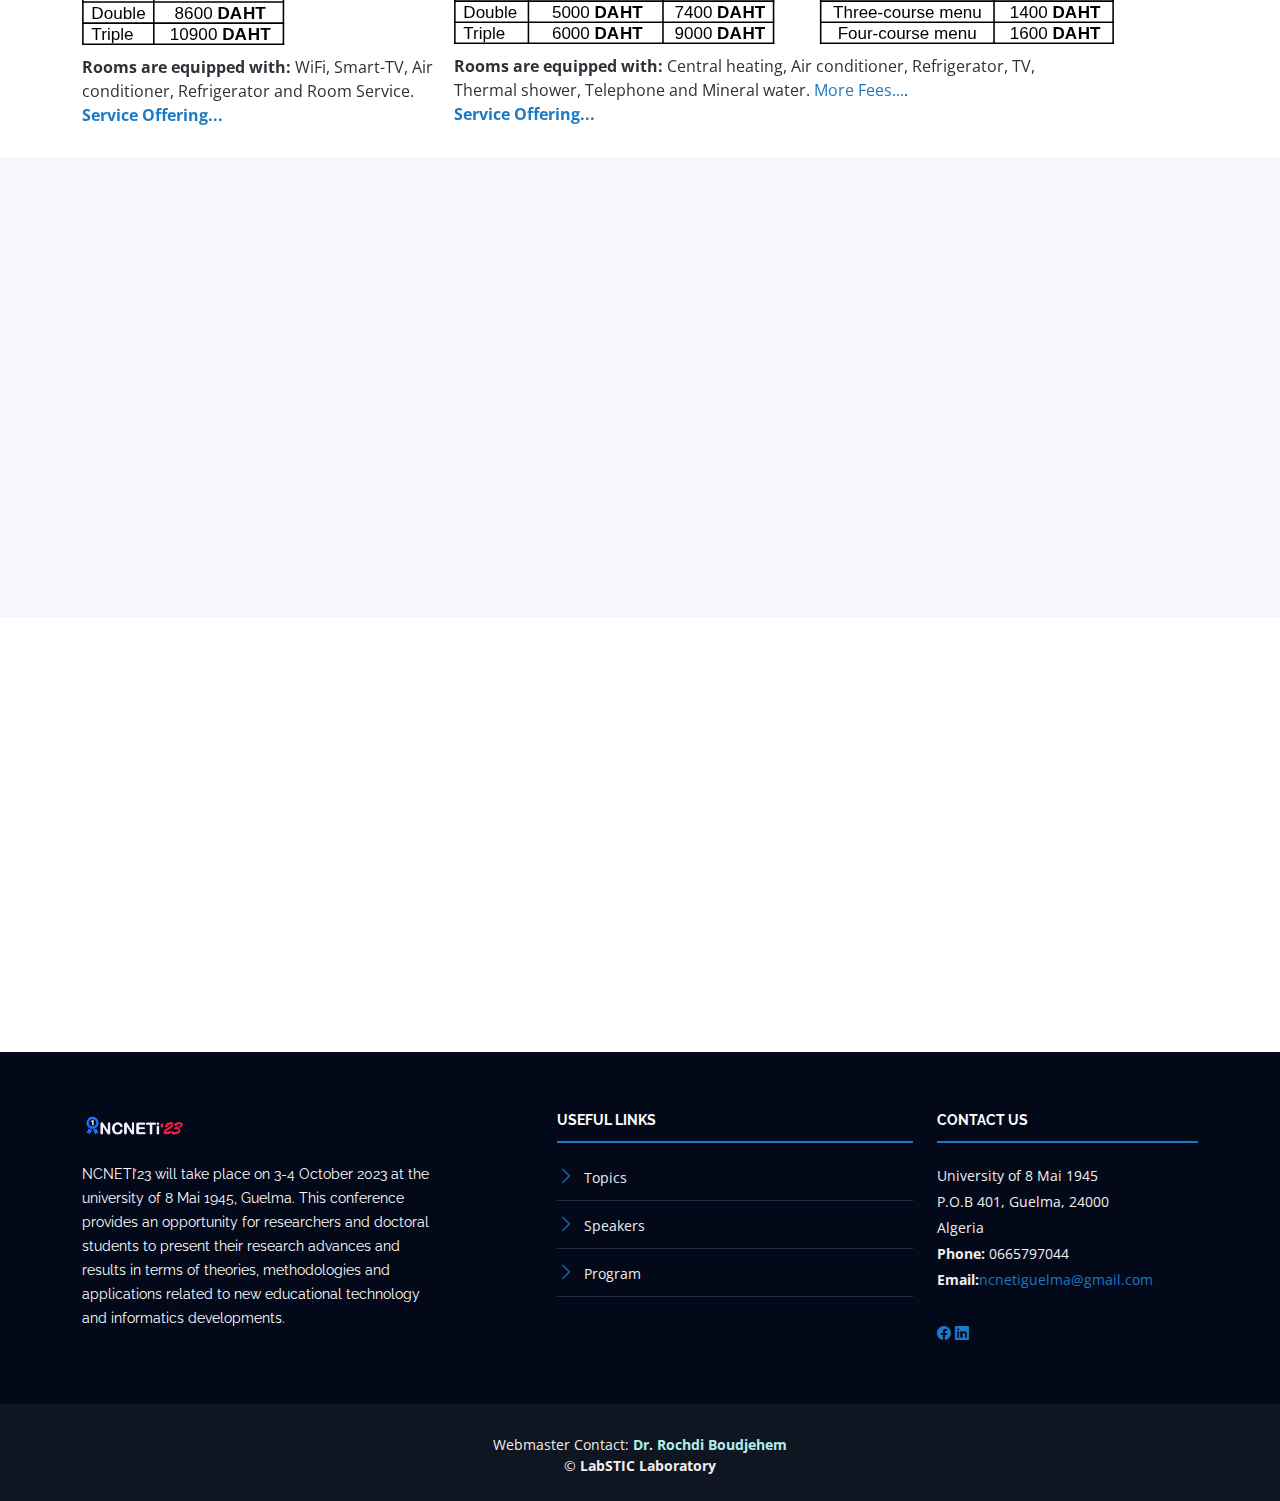
==== commit 9746b929: "remove pdf display" ====
--- a/index.html
+++ b/index.html
@@ -126,29 +126,6 @@
 
         </div>
     </section><!-- End Hero Section -->
-       <!-- ======= Program Section ======= -->
-       <section id="schedule" class="section-with-bg">
-        <div class="container" data-aos="fade-up">
-            <div class="section-header">
-                <h2> Conference Proceedings</h2>
-                <p>Here is the Conference Proceedings</p>
-            </div>
-
-            <!-- <ul class="nav nav-tabs" role="tablist" data-aos="fade-up" data-aos-delay="100">
-                    <li class="nav-item">
-                        <a class="nav-link active" href="#day-1" role="tab" data-bs-toggle="tab">Day 1</a>
-                    </li>
-                    <li class="nav-item">
-                        <a class="nav-link" href="#day-2" role="tab" data-bs-toggle="tab">Day 2</a>
-                    </li>
-                </ul> -->
-
-                <object data="./assets/pdf/NCNETI23 Proceedings Final  .pdf" type="application/pdf" width="80%" height="1000px">
-                    <p>Unable to display PDF file. <a href="./assets/pdf/NCNETI23 Proceedings Final  .pdf">Download</a> instead.</p>
-                </object>
-        </div>
-
-    </section><!-- End Program Section -->
 
     <main id="main">
 
